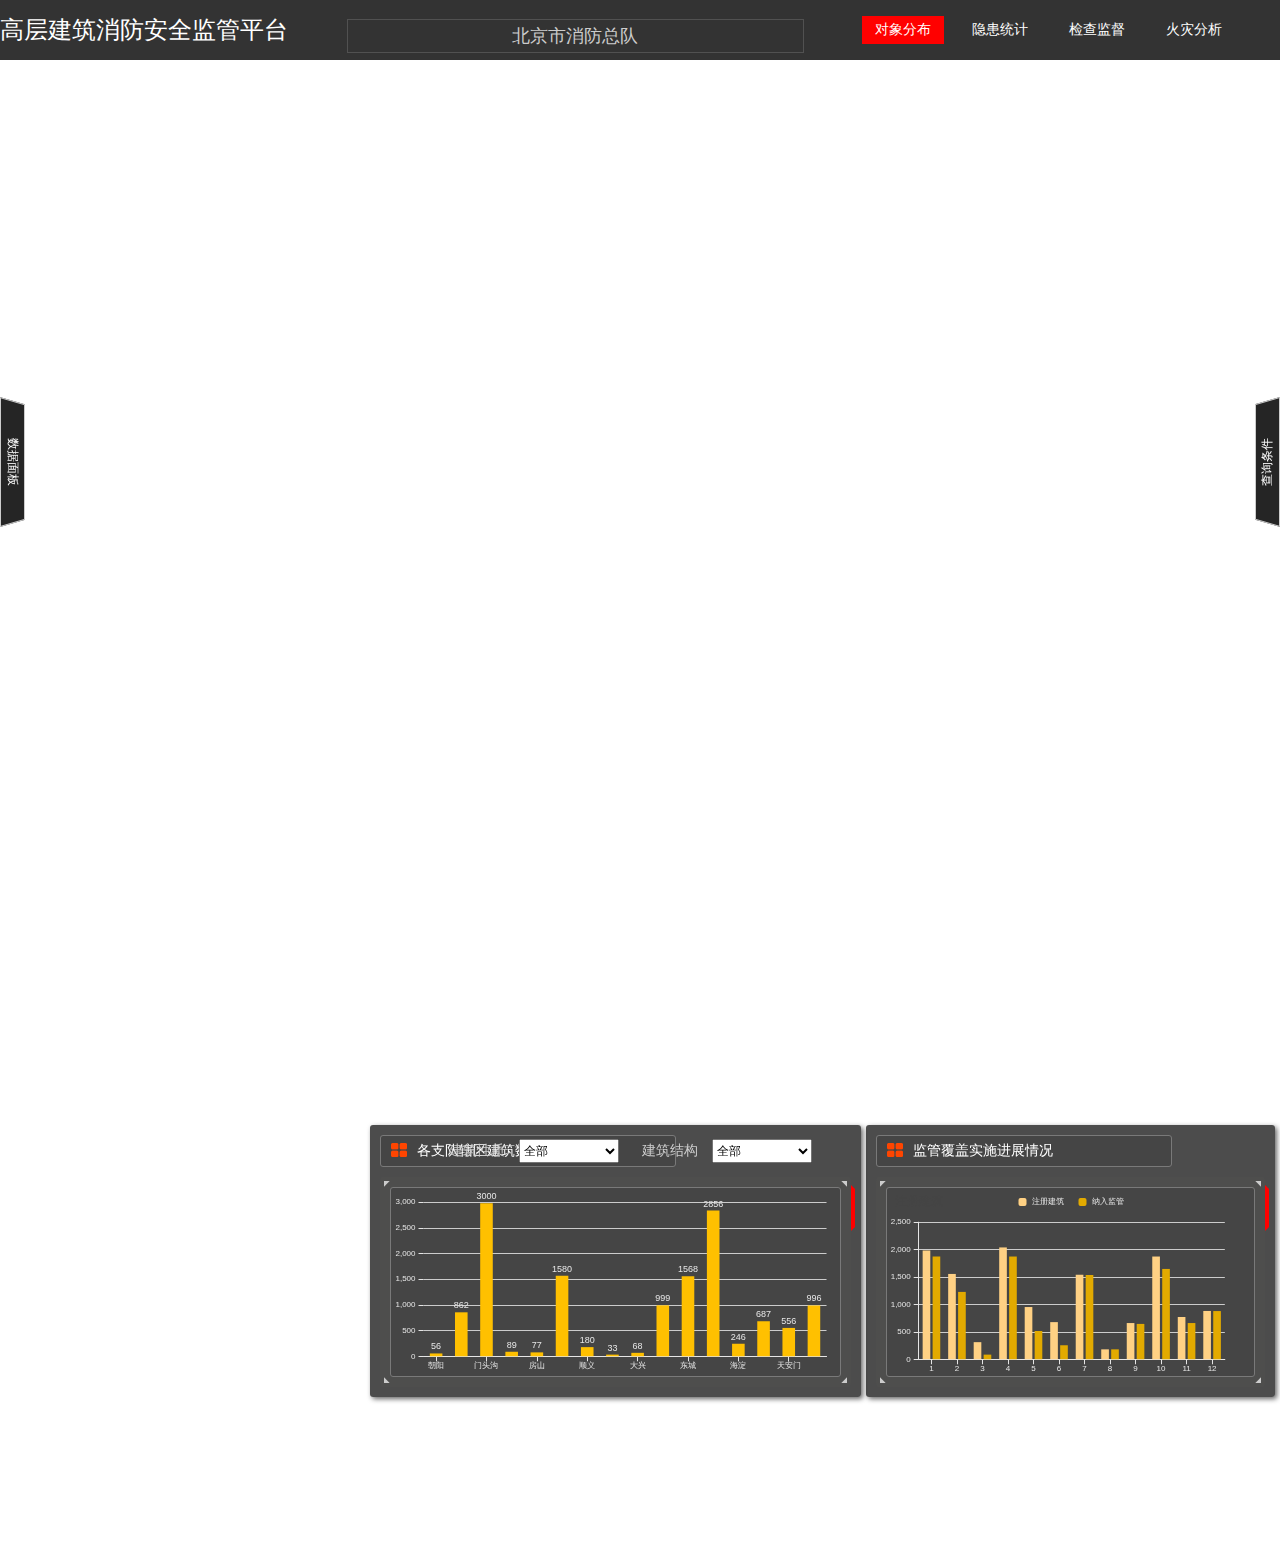
==== index.html @ 28d1b615 "查询条件" ====
<!DOCTYPE html>
<html  class="building-root">
<head>
	<meta charset="UTF-8">
  <link rel="stylesheet" type="text/css" href="src/css/global.css">
  <link rel="stylesheet" type="text/css" href="src/css/heig-building.css">
	<title>高层建筑监管</title>
</head>
<body>
	<header class="building-header">
    <div class="building-system-name">高层建筑消防安全监管平台</div>
    <!-- BEGIN：导航下拉框 -->
    <div class="building-region-dropdown">
      <div class="building-region-rel" data-toggle="dropdown">北京市消防总队</div>
      <!-- BEGIN：点击后显示内容 -->
      <div class="building-region-list">
        <div class="building-region-top building-region-list-item">北京市消防总队</div>
        <div class="building-region-sub">
          <!-- BEGIN：支队选择 -->
          <div class="building-region-col-4">
            <div class="building-region-scroll">
              <ul class="building-region-sub-branch" id="branch">
                <li class="building-region-list-item">东城消防支队</li>
                <li class="building-region-list-item">东城消防支队</li>
                <li class="building-region-list-item">东城消防支队</li>
              </ul>
            </div>
          </div>
          <!-- END：支队选择 -->
          <!-- BEGIN：街道选择 -->
          <div class="building-region-col-6">
            <div class="building-region-sub-detail-panel">
              <i class="building-dec-caret caret-top-left"></i>
              <i class="building-dec-caret caret-top-right"></i>
              <i class="building-dec-caret caret-bottom-left"></i>
              <i class="building-dec-caret caret-bottom-right"></i>
              <div class="building-region-scroll">
                <ul class="building-region-sub-detail" id="street">
                  <li class="building-region-list-item">和平里街道</li>
                  <li class="building-region-list-item">和平里街道</li>
                  <li class="building-region-list-item">和平里街道</li>
                  <li class="building-region-list-item">和平里街道</li>
                  <li class="building-region-list-item">和平里街道</li>
                  <li class="building-region-list-item">和平里街道</li>
                  <li class="building-region-list-item">和平里街道</li>
                  <li class="building-region-list-item">和平里街道</li>
                  <li class="building-region-list-item">和平里街道</li>
                  <li class="building-region-list-item">和平里街道</li>
                  <li class="building-region-list-item">和平里街道</li>
                  <li class="building-region-list-item">和平里街道</li>
                  <li class="building-region-list-item">和平里街道</li>
                  <li class="building-region-list-item">和平里街道</li>
                  <li class="building-region-list-item">和平里街道</li>
                  <li class="building-region-list-item">和平里街道</li>
                  <li class="building-region-list-item">和平里街道</li>
                  <li class="building-region-list-item">和平里街道</li>
                  <li class="building-region-list-item">和平里街道</li>
                  <li class="building-region-list-item">和平里街道</li>
                </ul>
              </div>
            </div>  
          </div>
          <!-- END：街道选择 -->
        </div>
      </div>
      <!-- BEGIN：点击后显示内容 -->
    </div>
    <!-- END：导航下拉框 -->
    <!-- BEGIN：导航菜单 -->
    <nav class="building-nav" data-toggle="toggleItem">
      <a class="active" href="#distribution">对象分布</a>
      <a href="#hiddenDanger">隐患统计</a>
      <a href="#inspection">检查监督</a>
      <a href="#fireDisaster">火灾分析</a>
    </nav>
    <!-- END：导航菜单 -->
  </header>
  <main class="building-body">
    <!-- 数据面板按钮 -->
    <button class="building-trigger-btn building-trigger-left" data-toggle="slide" data-direct="left">数据面板</button>
    <!-- 查询条件按钮 -->
    <button class="building-trigger-btn building-trigger-right" data-toggle="slide" data-direct="right">查询条件</button>
    <!-- 地图区域 -->
    <section>
      <div class="building-map" id="map"></div>
      <!-- BEGIN：重大隐患对比 -->
      <div class="building-hidden-danger-change building-window">
        <div class="building-change-title">2017.10 重大隐患变化对比</div>
        <div class="building-change-table">
          <div class="building-change-item danger-existed">
            <div class="building-change-overview">
              <p class="building-change-item-name">存在重大隐患</p>
              <p class="building-change-item-num">12</p>
            </div>
            <div class="building-change-comparison">
              <div class="building-change-YoY">
                <p class="building-change-percentage">-1.5%</p><p>同比</p>
              </div>
              <div class="building-change-MoM">
                <p class="building-change-percentage">-1.5%</p><p>环比</p>
              </div> 
            </div>
          </div>
          <div class="building-change-item danger-solved">
            <div class="building-change-overview">
              <p class="building-change-item-name">已解决的隐患</p>
              <p class="building-change-item-num">11</p>
            </div>
            <div class="building-change-comparison">
              <div class="building-change-YoY">
                <p class="building-change-percentage">-1.5%</p><p>同比</p>
              </div>
              <div class="building-change-MoM">
                <p class="building-change-percentage">-1.5%</p><p>环比</p>
              </div> 
            </div>
          </div>
          <div class="building-change-item danger-left">
            <div class="building-change-overview">
              <p class="building-change-item-name">目前遗留隐患</p>
              <p class="building-change-item-num">1</p>
            </div>
            <div class="building-change-comparison">
              <div class="building-change-YoY">
                <p class="building-change-percentage">-1.5%</p><p>同比</p>
              </div>
              <div class="building-change-MoM">
                <p class="building-change-percentage">-1.5%</p><p>环比</p>
              </div> 
            </div>
          </div>
          <div class="building-change-item danger-timeout">
            <div class="building-change-overview">
              <p class="building-change-item-name">隐患整改超期</p>
              <p class="building-change-item-num">2</p>
            </div>
            <div class="building-change-comparison">
              <div class="building-change-YoY">
                <p class="building-change-percentage">-1.5%</p><p>同比</p>
              </div>
              <div class="building-change-MoM">
                <p class="building-change-percentage">-1.5%</p><p>环比</p>
              </div> 
            </div>
          </div>
        </div>
      </div>
      <!-- END：重大隐患对比 -->

      <!-- BEGIN：检查监督--建筑统计数据 -->
      <div class="building-statistic-window building-window">
        <span class="building-window-close">×</span>
        <div class="building-statistic-card">
          <div class="building-statistic-card-head"><img class="building-card-head-icon" src="./src/images/card-head-icon.png" />建筑统计数据</div>
          <div class="building-statistic-card-body">
            <div class="building-statistic-card-wrap building-horizontal-dec">
              <i class="building-dec-caret caret-top-left"></i>
              <i class="building-dec-caret caret-top-right"></i>
              <i class="building-dec-caret caret-bottom-left"></i>
              <i class="building-dec-caret caret-bottom-right"></i>
              <!-- 安全检查统计 -->
              <div class="building-statistic-inspection building-statistic-inner-wrap building-vertical-dec">
                <div class="building-statistic-inner-title">2017年安全检查统计</div>
                <div class="building-statistic-inspection-content building-statistic-inner-content">
                  <div class="building-statistic-data">
                    <div class="building-statistic-ratio">
                      <p class="building-statistic-num">85.2%</p>
                      <p class="building-statistic-desc">工作完成率</p>
                    </div>
                    <div class="building-statistic-ratio">
                      <p class="building-statistic-num">36</p>
                      <p class="building-statistic-desc">已完成检查任务</p>
                    </div>
                    <div class="building-statistic-ratio">
                      <p class="building-statistic-num red">6</p>
                      <p class="building-statistic-desc">未完成检查任务</p>
                    </div>
                  </div>
                  <div class="building-statistic-inspection-graph">
                    <div class="building-statistic-inspection-item completed">
                      <div class="building-statistic-inspection-monthly-res">1/1</div>
                      <div class="building-statistic-inspection-month">1</div>
                    </div>
                    <div class="building-statistic-inspection-item completed">
                      <div class="building-statistic-inspection-monthly-res">1/1</div>
                      <div class="building-statistic-inspection-month">2</div>
                    </div>
                    <div class="building-statistic-inspection-item completed">
                      <div class="building-statistic-inspection-monthly-res">1/1</div>
                      <div class="building-statistic-inspection-month">3</div>
                    </div>
                    <div class="building-statistic-inspection-item completed">
                      <div class="building-statistic-inspection-monthly-res">1/1</div>
                      <div class="building-statistic-inspection-month">4</div>
                    </div>
                    <div class="building-statistic-inspection-item completed">
                      <div class="building-statistic-inspection-monthly-res">1/1</div>
                      <div class="building-statistic-inspection-month">5</div>
                    </div>
                    <div class="building-statistic-inspection-item completed">
                      <div class="building-statistic-inspection-monthly-res">1/1</div>
                      <div class="building-statistic-inspection-month">6</div>
                    </div>
                    <div class="building-statistic-inspection-item completed">
                      <div class="building-statistic-inspection-monthly-res">1/1</div>
                      <div class="building-statistic-inspection-month">7</div>
                    </div>
                    <div class="building-statistic-inspection-item completed">
                      <div class="building-statistic-inspection-monthly-res">1/1</div>
                      <div class="building-statistic-inspection-month">8</div>
                    </div>
                    <div class="building-statistic-inspection-item completed">
                      <div class="building-statistic-inspection-monthly-res">1/1</div>
                      <div class="building-statistic-inspection-month">9</div>
                    </div>
                    <div class="building-statistic-inspection-item ongoing">
                      <div class="building-statistic-inspection-monthly-res">0/1</div>
                      <div class="building-statistic-inspection-month">10</div>
                    </div>
                    <div class="building-statistic-inspection-item coming">
                      <div class="building-statistic-inspection-monthly-res">0/0</div>
                      <div class="building-statistic-inspection-month">11</div>
                    </div>
                    <div class="building-statistic-inspection-item coming">
                      <div class="building-statistic-inspection-monthly-res">0/0</div>
                      <div class="building-statistic-inspection-month">12</div>
                    </div>
                  </div>
                </div>
              </div>
              <!-- 隐患及整改情况 -->
              <div class="building-statistic-danger building-statistic-inner-wrap building-vertical-dec">
                <div class="building-statistic-inner-title">2017年隐患及整改情况</div>
                <div class="building-statistic-danger-content building-statistic-inner-content">
                  <div class="building-statistic-data">
                    <div class="building-statistic-ratio">
                      <p class="building-statistic-num yellow">85.2%</p>
                      <p class="building-statistic-desc">隐患整改率</p>
                    </div>
                    <div class="building-statistic-ratio">
                      <p class="building-statistic-num">36</p>
                      <p class="building-statistic-desc">重大隐患</p>
                    </div>
                    <div class="building-statistic-ratio">
                      <p class="building-statistic-num">35</p>
                      <p class="building-statistic-desc">完成整改</p>
                    </div>
                    <div class="building-statistic-ratio">
                      <p class="building-statistic-num red">1</p>
                      <p class="building-statistic-desc">逾期未改</p>
                    </div>
                  </div>  
                </div>
              </div>
              <!-- 监管员督导次数 -->
              <div class="building-statistic-supervision building-statistic-inner-wrap building-vertical-dec">
                <div class="building-statistic-inner-title">2017年受监管员督导次数</div>
                <div class="building-statistic-supervision-content building-statistic-inner-content">
                  <div class="building-statistic-data">
                    <div class="building-statistic-ratio">
                      <p class="building-statistic-num red">14</p>
                      <p class="building-statistic-desc">全年被催办</p>
                    </div>
                    <div class="building-statistic-ratio">
                      <p class="building-statistic-num">2</p>
                      <p class="building-statistic-desc">本月被催办</p>
                    </div>
                    <div class="building-statistic-ratio">
                      <p class="building-statistic-num">0</p>
                      <p class="building-statistic-desc">全年被约谈</p>
                    </div>
                    <div class="building-statistic-ratio">
                      <p class="building-statistic-num">0</p>
                      <p class="building-statistic-desc">本月被约谈</p>
                    </div>
                  </div>  
                </div>
              </div>
            </div>  
          </div>
        </div>
      </div>
      <!-- END：检查监督--建筑统计数据 -->

      <!-- BEGIN：检查监督--建筑档案 -->
      <div class="building-record-window building-window">
        <span class="building-window-close">×</span>
        <div class="building-record-card">
          <div class="building-record-card-head"><img class="building-card-head-icon" src="./src/images/card-head-icon.png" />建筑档案</div>
          <div class="building-record-card-body">
            <div class="building-record-card-wrap building-horizontal-dec">
              <i class="building-dec-caret caret-top-left"></i>
              <i class="building-dec-caret caret-top-right"></i>
              <i class="building-dec-caret caret-bottom-left"></i>
              <i class="building-dec-caret caret-bottom-right"></i>
              <div class="building-record-inner building-vertical-dec">
                <div class="building-record-row">
                  <div class="building-record-item">
                    <label class="building-record-item-label">行政区划</label>
                    <div class="building-record-item-value">
                      <p>北京市东城区和平里街道</p>
                    </div>
                  </div>
                </div>  
                <div class="building-record-row">
                  <div class="building-record-item">
                    <label class="building-record-item-label">所属单位</label>
                    <div class="building-record-item-value">
                      <p>北京航星机器制造有限公司</p>
                    </div>
                  </div>
                </div>  
                <div class="building-record-row">
                  <div class="building-record-item">
                    <label class="building-record-item-label">建筑地址</label>
                    <div class="building-record-item-value">
                      <p>北京市东城区和平里东街11号航星科技园8#楼</p>
                    </div>
                  </div>
                </div>  
                <div class="building-record-row">
                  <div class="building-record-item">
                    <label class="building-record-item-label">物业管理公司</label>
                    <div class="building-record-item-value">
                      <p>北京航星园物业管理有限公司</p>
                    </div>
                  </div>
                </div>  
                <div class="building-record-row">
                  <div class="building-record-half building-record-item">
                    <label class="building-record-item-label">消防安全责任人</label>
                    <div class="building-record-item-value">
                      <p>周星宇</p>
                    </div>
                  </div>
                  <div class="building-record-half building-record-item">
                    <label class="building-record-item-label">电话</label>
                    <div class="building-record-item-value">
                      <p>13882929882</p>
                    </div>
                  </div>
                </div>
                <div class="building-record-row">
                  <div class="building-record-half building-record-item">
                    <label class="building-record-item-label">消防安全管理人</label>
                    <div class="building-record-item-value">
                      <p>陈政</p>
                    </div>
                  </div>
                  <div class="building-record-half building-record-item">
                    <label class="building-record-item-label">电话</label>
                    <div class="building-record-item-value">
                      <p>13882929882</p>
                    </div>
                  </div>
                </div>
                <div class="building-record-row">
                  <div class="building-record-half building-record-item">
                    <label class="building-record-item-label">居住建筑楼长</label>
                    <div class="building-record-item-value">
                      <p>陈政</p>
                    </div>
                  </div>
                  <div class="building-record-half building-record-item">
                    <label class="building-record-item-label">公共消防安全职业经理</label>
                    <div class="building-record-item-value">
                      <p>13882929882</p>
                    </div>
                  </div>
                </div>
              </div>

              <div class="building-record-inner building-vertical-dec">
                <div class="building-record-row">
                  <div class="building-record-half building-record-item">
                    <label class="building-record-item-label">建筑类别</label>
                    <div class="building-record-item-value">
                      <p>二类公共住宅</p>
                    </div>
                  </div>
                  <div class="building-record-half building-record-item">
                    <label class="building-record-item-label">人员密集场所</label>
                    <div class="building-record-item-value">
                      <p>是</p>
                    </div>
                  </div>
                </div>
                <div class="building-record-row">
                  <div class="building-record-half building-record-item">
                    <label class="building-record-item-label">重要场所</label>
                    <div class="building-record-item-value">
                      <p>是</p>
                    </div>
                  </div>
                  <div class="building-record-half building-record-item">
                    <label class="building-record-item-label">公共娱乐场所</label>
                    <div class="building-record-item-value">
                      <p>是</p>
                    </div>
                  </div>
                </div>
                <div class="building-record-row">
                  <div class="building-record-half building-record-item">
                    <label class="building-record-item-label">消防车登高操作场地</label>
                    <div class="building-record-item-value">
                      <p>无</p>
                    </div>
                  </div>
                </div>
              </div>

              <div class="building-record-inner building-vertical-dec">
                <div class="building-record-row">
                  <div class="building-record-half building-record-item">
                    <label class="building-record-item-label">建筑性质</label>
                    <div class="building-record-item-value">
                      <p>综合楼</p>
                    </div>
                  </div>
                  <div class="building-record-half building-record-item">
                    <label class="building-record-item-label">建筑结构</label>
                    <div class="building-record-item-value">
                      <p>钢筋混凝土</p>
                    </div>
                  </div>
                </div>
                <div class="building-record-row">
                  <div class="building-record-half building-record-item">
                    <label class="building-record-item-label">外墙保温材料</label>
                    <div class="building-record-item-value">
                      <p>难燃</p>
                    </div>
                  </div>
                  <div class="building-record-half building-record-item">
                    <label class="building-record-item-label">面积(㎡)</label>
                    <div class="building-record-item-value">
                      <p>12000</p>
                    </div>
                  </div>
                </div>
                <div class="building-record-row">
                  <div class="building-record-half building-record-item">
                    <label class="building-record-item-label">微型消防站</label>
                    <div class="building-record-item-value">
                      <p>无</p>
                    </div>
                  </div>
                  <div class="building-record-half building-record-item">
                    <label class="building-record-item-label">联系电话</label>
                    <div class="building-record-item-value">
                      <p></p>
                    </div>
                  </div>
                </div>
                <div class="building-record-row">
                  <div class="building-record-half building-record-item">
                    <label class="building-record-item-label">消防人员数量</label>
                    <div class="building-record-item-value">
                      <p></p>
                    </div>
                  </div>
                  <div class="building-record-half building-record-item">
                    <label class="building-record-item-label">消防设备(套)</label>
                    <div class="building-record-item-value">
                      <p></p>
                    </div>
                  </div>
                </div>
                <div class="building-record-row">
                  <div class="building-record-half building-record-item">
                    <label class="building-record-item-label">地上层数</label>
                    <div class="building-record-item-value">
                      <p>12</p>
                    </div>
                  </div>
                  <div class="building-record-half building-record-item">
                    <label class="building-record-item-label">地下层数</label>
                    <div class="building-record-item-value">
                      <p>3</p>
                    </div>
                  </div>
                </div>
                <div class="building-record-row">
                  <div class="building-record-half building-record-item">
                    <label class="building-record-item-label">高度(M)</label>
                    <div class="building-record-item-value">
                      <p>83</p>
                    </div>
                  </div>
                  <div class="building-record-half building-record-item">
                    <label class="building-record-item-label">消防控制室位置</label>
                    <div class="building-record-item-value">
                      <p>-1层</p>
                    </div>
                  </div>
                </div>
                <div class="building-record-row">
                  <div class="building-record-half building-record-item">
                    <label class="building-record-item-label">消防电梯数量</label>
                    <div class="building-record-item-value">
                      <p>2</p>
                    </div>
                  </div>
                  <div class="building-record-half building-record-item">
                    <label class="building-record-item-label">疏散楼梯数</label>
                    <div class="building-record-item-value">
                      <p></p>
                    </div>
                  </div>
                </div>
                <div class="building-record-row">
                  <div class="building-record-half building-record-item">
                    <label class="building-record-item-label">安全出口数量</label>
                    <div class="building-record-item-value">
                      <p>2</p>
                    </div>
                  </div>
                  <div class="building-record-half building-record-item">
                    <label class="building-record-item-label">消防车道数量</label>
                    <div class="building-record-item-value">
                      <p>2</p>
                    </div>
                  </div>
                </div>
                <div class="building-record-row">
                  <div class="building-record-half building-record-item">
                    <label class="building-record-item-label">消防车道位置</label>
                    <div class="building-record-item-value">
                      <p>2</p>
                    </div>
                  </div>
                  <div class="building-record-half building-record-item">
                    <label class="building-record-item-label">避难层(间)</label>
                    <div class="building-record-item-value">
                      <p>3</p>
                    </div>
                  </div>
                </div>
                <div class="building-record-row">
                  <div class="building-record-half building-record-item">
                    <label class="building-record-item-label">避难间</label>
                    <div class="building-record-item-value">
                      <p>2</p>
                    </div>
                  </div>
                  <div class="building-record-half building-record-item">
                    <label class="building-record-item-label">避难间位置描述</label>
                    <div class="building-record-item-value">
                      <p></p>
                    </div>
                  </div>
                </div>
              </div>

              <div class="building-record-inner building-vertical-dec">
                <div class="building-record-row">
                  <div class="building-record-item building-record-half">
                    <label class="building-record-item-label">公共建筑燃气使用</label>
                    <div class="building-record-item-value">
                      <p>无</p>
                    </div>
                  </div>
                  <div class="building-record-item building-record-half">
                    <label class="building-record-item-label">电气火灾监控系统</label>
                    <div class="building-record-item-value">
                      <p>无</p>
                    </div>
                  </div>
                </div>
                <div class="building-record-row">
                  <div class="building-record-item building-record-half">
                    <label class="building-record-item-label">物联网远程监管系统</label>
                    <div class="building-record-item-value">
                      <p>无</p>
                    </div>
                  </div>
                  <div class="building-record-item building-record-half">
                    <label class="building-record-item-label">灶台自动灭火系统</label>
                    <div class="building-record-item-value">
                      <p>无</p>
                    </div>
                  </div>
                </div>
                <div class="building-record-row">
                  <div class="building-record-item building-record-half">
                    <label class="building-record-item-label">火灾自动报警系统</label>
                    <div class="building-record-item-value">
                      <p>无</p>
                    </div>
                  </div>
                  <div class="building-record-item building-record-half">
                    <label class="building-record-item-label">自动喷水灭火系统</label>
                    <div class="building-record-item-value">
                      <p>无</p>
                    </div>
                  </div>
                </div>
                <div class="building-record-row">
                  <div class="building-record-item building-record-half">
                    <label class="building-record-item-label">消火栓系统</label>
                    <div class="building-record-item-value">
                      <p>无</p>
                    </div>
                  </div>
                  <div class="building-record-item building-record-half">
                    <label class="building-record-item-label">防、排烟系统</label>
                    <div class="building-record-item-value">
                      <p>无</p>
                    </div>
                  </div>
                </div>
                <div class="building-record-row">
                  <div class="building-record-item building-record-half">
                    <label class="building-record-item-label">消防水泵</label>
                    <div class="building-record-item-value">
                      <p>无</p>
                    </div>
                  </div>
                  <div class="building-record-item building-record-half">
                    <label class="building-record-item-label">其它灭火系统</label>
                    <div class="building-record-item-value">
                      <p>无</p>
                    </div>
                  </div>
                </div>
                <div class="building-record-row">
                  <div class="building-record-item building-record-half">
                    <label class="building-record-item-label">高度(M)</label>
                    <div class="building-record-item-value">
                      <p>83</p>
                    </div>
                  </div>
                  <div class="building-record-item building-record-half">
                    <label class="building-record-item-label">消防控制室位置</label>
                    <div class="building-record-item-value">
                      <p>-1层</p>
                    </div>
                  </div>
                </div>
                <div class="building-record-row">
                  <div class="building-record-item building-record-half">
                    <label class="building-record-item-label">消防电梯数量</label>
                    <div class="building-record-item-value">
                      <p>2</p>
                    </div>
                  </div>
                  <div class="building-record-item building-record-half">
                    <label class="building-record-item-label">疏散楼梯数</label>
                    <div class="building-record-item-value">
                      <p></p>
                    </div>
                  </div>
                </div>
              </div>
            </div>
          </div>
        </div>    
      </div>
      <!-- END：检查监督--建筑档案 -->

      <!-- BEGIN：检查监督--隐患整改记录 -->
      <div class="building-rectified-window building-window">
        <span class="building-window-close">×</span>
        <div class="building-rectified-card">
          <div class="building-rectified-card-head"><img class="building-card-head-icon" src="./src/images/card-head-icon.png" />隐患整改记录</div>
          <div class="building-rectified-card-body">
            <div class="building-rectified-card-wrap building-horizontal-dec">
              <i class="building-dec-caret caret-top-left"></i>
              <i class="building-dec-caret caret-top-right"></i>
              <i class="building-dec-caret caret-bottom-left"></i>
              <i class="building-dec-caret caret-bottom-right"></i>
              <div class="building-rectified-row">
                <div class="building-rectified-inner">
                  <!-- 时间轴 -->
                  <div class="building-rectified-summary  building-vertical-dec">
                    <div class="building-rectified-scroll">
                      <ul class="building-rectified-list">
                        <li class="building-rectified-item green">
                          <h5 class="building-rectified-name active">B栋东侧逃生通道堵塞问题整改</h5>
                          <p class="building-rectified-info">
                            期限：2017.9.1 - 2017.9.30 <br/>首都大酒店B栋12层逃生通道<br />已签收
                          </p>
                        </li>
                        <li class="building-rectified-item green">
                          <h5 class="building-rectified-name">B栋东侧逃生通道堵塞问题整改</h5>
                          <p class="building-rectified-info">
                            期限：2017.9.1 - 2017.9.30 <br/>首都大酒店B栋12层逃生通道<br />已签收
                          </p>
                        </li>
                        <li class="building-rectified-item red">
                          <h5 class="building-rectified-name">B栋东侧逃生通道堵塞问题整改</h5>
                          <p class="building-rectified-info">
                            期限：2017.9.1 - 2017.9.30 <br/>首都大酒店B栋12层逃生通道<br />已签收
                          </p>
                        </li>
                        <li class="building-rectified-item red">
                          <h5 class="building-rectified-name">B栋东侧逃生通道堵塞问题整改</h5>
                          <p class="building-rectified-info">
                            期限：2017.9.1 - 2017.9.30 <br/>首都大酒店B栋12层逃生通道<br />已签收
                          </p>
                        </li>
                      </ul>
                    </div>
                  </div>
                </div>
                <div class="building-rectified-inner">
                  <!-- 整改单 -->
                  <div class="building-rectified-detail building-vertical-dec">
                    <h5>隐患整改单</h5>
                    <div class="building-rectified-detail-inner">
                      <div class="building-rectified-report">
                        <div class="building-rectified-scroll">
                          <div class="building-rectified-report-title">
                            <h5>16楼北侧逃生通道堵塞问题整改</h5>
                            <p>整改单号：EXAMR201703281488920</p>
                          </div>
                          <div class="building-rectified-report-problem">
                            <h5>隐患问题</h5>
                            <p>16楼北侧逃生通道情况：存在异常</p>
                            <p>发现堆积有纸箱等杂物，影响通道畅通，存在安全隐患</p>
                            <div class="building-rectified-report-imglist">
                              <div class="building-rectified-report-img">
                                <img src="src/images/building-fire-img.png" />
                              </div>
                              <div class="building-rectified-report-img">
                                <img src="src/images/building-fire-img.png" />
                              </div>
                              <div class="building-rectified-report-img">
                                <img src="src/images/building-fire-img.png" />
                              </div>
                              <div class="building-rectified-report-img">
                                <img src="src/images/building-fire-img.png" />
                              </div>
                              <div class="building-rectified-report-img">
                                <img src="src/images/building-fire-img.png" />
                              </div>
                            </div>
                            <p>整改期限：2017.9.1 - 2017.9.20</p>
                            <p>通知下发：张华军 &nbsp; &nbsp; &nbsp; &nbsp; 2017.9.1 14:21:20</p>
                            <p>通知签收：张华军 &nbsp; &nbsp; &nbsp; &nbsp; 2017.9.1 14:21:20</p>
                          </div>
                          <div class="building-rectified-report-content">
                            <h5>整改内容</h5>
                            <p>16楼北侧逃生通道情况：存在异常</p>
                            <p>发现堆积有纸箱等杂物，影响通道畅通，存在安全隐患</p>
                            <div class="building-rectified-report-imglist">
                              <div class="building-rectified-report-img">
                                <img src="src/images/building-fire-img.png" />
                              </div>
                              <div class="building-rectified-report-img">
                                <img src="src/images/building-fire-img.png" />
                              </div>
                              <div class="building-rectified-report-img">
                                <img src="src/images/building-fire-img.png" />
                              </div>
                              <div class="building-rectified-report-img">
                                <img src="src/images/building-fire-img.png" />
                              </div>
                              <div class="building-rectified-report-img">
                                <img src="src/images/building-fire-img.png" />
                              </div>
                            </div>
                            <p>整改登记：张华军 &nbsp; &nbsp; &nbsp; &nbsp; 2017.9.1 14:21:20</p>
                            <p>整改审核：张华军 &nbsp; &nbsp; &nbsp; &nbsp; 2017.9.1 14:21:20</p>
                            <p>审核意见：<br/>隐患已经消除，杂物清理完成</p>
                          </div>
                        </div>
                      </div>
                    </div>
                  </div>
                </div>
              </div>  
            </div>  
          </div>
        </div>
      </div>
      <!-- END：检查监督--隐患整改记录 -->

      <!-- BEGIN：检查监督--消防检查记录 -->
      <div class="building-inspection-window building-window" style="display: ;">
        <span class="building-window-close">×</span>
        <div class="building-inspection-card">
          <div class="building-inspection-card-head"><img class="building-card-head-icon" src="./src/images/card-head-icon.png" />消防检查记录</div>
          <div class="building-inspection-card-body">
            <div class="building-inspection-card-wrap building-horizontal-dec">
              <i class="building-dec-caret caret-top-left"></i>
              <i class="building-dec-caret caret-top-right"></i>
              <i class="building-dec-caret caret-bottom-left"></i>
              <i class="building-dec-caret caret-bottom-right"></i>
              <div class="building-inspection-row">
                <!-- BEGIN：左侧时间轴 -->
                <div class="building-inspection-col left">
                  <div class="building-inspection-inner building-horizontal-dec">
                    <div class="building-inspection-scroll">
                      <ul class="building-inspection-list">
                        <li class="building-inspection-month">
                          <h5 class="building-inspection-period active">消防月安全检查（2017.09.01-2017.09.30）</h5>
                          <div class="building-inspection-summary">
                            <div class="building-inspection-time">2017.9.1-2017.9.30</div>
                            <div class="building-inspection-record">121/128</div>
                          </div>
                        </li>
                        <li class="building-inspection-month">
                          <h5 class="building-inspection-period ">消防月安全检查（2017.09.01-2017.09.30）</h5>
                          <div class="building-inspection-summary">
                            <div class="building-inspection-time">2017.9.1-2017.9.30</div>
                            <div class="building-inspection-record">121/128</div>
                          </div>
                        </li>
                        <li class="building-inspection-month darkgreen">
                          <h5 class="building-inspection-period ">消防月安全检查（2017.09.01-2017.09.30）</h5>
                          <div class="building-inspection-summary">
                            <div class="building-inspection-time">2017.9.1-2017.9.30</div>
                            <div class="building-inspection-record">121/128</div>
                          </div>
                        </li>
                        <li class="building-inspection-month blue">
                          <h5 class="building-inspection-period ">消防月安全检查（2017.09.01-2017.09.30）</h5>
                          <div class="building-inspection-summary">
                            <div class="building-inspection-time">2017.9.1-2017.9.30</div>
                            <div class="building-inspection-record">121/128</div>
                          </div>
                        </li>
                        <li class="building-inspection-month">
                          <h5 class="building-inspection-period ">消防月安全检查（2017.09.01-2017.09.30）</h5>
                          <div class="building-inspection-summary">
                            <div class="building-inspection-time">2017.9.1-2017.9.30</div>
                            <div class="building-inspection-record">121/128</div>
                          </div>
                        </li>
                        <li class="building-inspection-month">
                          <h5 class="building-inspection-period ">消防月安全检查（2017.09.01-2017.09.30）</h5>
                          <div class="building-inspection-summary">
                            <div class="building-inspection-time">2017.9.1-2017.9.30</div>
                            <div class="building-inspection-record">121/128</div>
                          </div>
                        </li>
                        <li class="building-inspection-month">
                          <h5 class="building-inspection-period ">消防月安全检查（2017.09.01-2017.09.30）</h5>
                          <div class="building-inspection-summary">
                            <div class="building-inspection-time">2017.9.1-2017.9.30</div>
                            <div class="building-inspection-record">121/128</div>
                          </div>
                        </li>
                      </ul>
                    </div>
                  </div>
                </div>
                <!-- END：左侧时间轴 -->
                <!-- BEGIN：中间楼层选择 -->
                <div class="building-inspection-col center">
                  <div class="building-inspection-inner building-horizontal-dec">
                    <div class="building-inspection-scroll">
                      <ul class="building-inspection-floors">
                        <li class="active">1单元1层</li>
                        <li>1单元2层</li>
                        <li>1单元3层</li>
                        <li>1单元4层</li>
                        <li>1单元5层</li>
                        <li>1单元6层</li>
                        <li>1单元7层</li>
                        <li>1单元8层</li>
                        <li>1单元9层</li>
                        <li>1单元10层</li>
                        <li>1单元11层</li>
                      </ul>
                    </div>
                  </div>
                </div>
                <!-- END：中间楼层选择 -->
                <!-- BEGIN：右侧详细信息 -->
                <div class="building-inspection-con right">
                	<div class="building-inspection-con-detail">
		                <div class="building-inspection-col inspection-con">
		                	<div class="inspection-con-li">
			                  <!-- 选择消防位置 -->
			                  <div class="building-inspection-items">
			                    <div class="building-inspection-inner building-vertical-dec">
			                    	<div class="building-inspection-inner-con">
			                    		<div class="building-inspection-inner-cons">
			                    			<div class="building-inspection-inner-cons-li">
						                      <div class="building-inspection-group">
						                        <div class="building-inspection-item two-col">
						                          <label class="building-inspection-label"><img src="src/images/building-tree.png" /></label>
						                          <div class="building-inspection-item-content active">外墙外保温材料</div>
						                        </div>
						                        <div class="building-inspection-item two-col">
						                          <label class="building-inspection-label"><img src="src/images/building-tree.png" /></label>
						                          <div class="building-inspection-item-content">建筑消防设施</div>
						                        </div>
						                      </div>
						                      <div class="building-inspection-group">
						                        <div class="building-inspection-item two-col">
						                          <label class="building-inspection-label"><img src="src/images/building-tree.png" /></label>
						                          <div class="building-inspection-item-content">安全疏散设施</div>
						                        </div>
						                        <div class="building-inspection-item two-col">
						                          <label class="building-inspection-label"><img src="src/images/building-tree.png" /></label>
						                          <div class="building-inspection-item-content">管道井</div>
						                        </div>
						                      </div>
						                      <div class="building-inspection-group">
						                        <div class="building-inspection-item two-col">
						                          <label class="building-inspection-label"><img src="src/images/building-tree.png" /></label>
						                          <div class="building-inspection-item-content">电气燃气管理</div>
						                        </div>
						                        <div class="building-inspection-item two-col">
						                          <label class="building-inspection-label"><img src="src/images/building-tree.png" /></label>
						                          <div class="building-inspection-item-content">日常消防安全管理</div>
						                        </div>
						                      </div>
						                    </div>
					                    </div>
				                    </div>
			                    </div>
			                  </div>
			                  <!-- 对应位置的检查结果 -->
			                  <div class="building-inspection-detail">
			                    <div class="building-inspection-inner building-vertical-dec">
			                      <div class="building-inspection-dcon">
			                      	<div class="building-inspection-dcon-ul">
			                      		<div class="building-inspection-scroll inspection-li">
					                        <div class="building-inspection-detail-container">
					                          <div class="building-inspection-group">
					                            <div class="building-inspection-item">
					                              <label class="building-inspection-label"><img src="src/images/building-person.png" /></label>
					                              <div class="building-inspection-item-content"><span style="color:#fff">检查人：成立前</span><br /><span style="color:#999">2017-10-24 15:32:27</span></div>
					                            </div>
					                          </div>
					                          <div class="building-inspection-group">
					                            <div class="building-inspection-item">
					                              <label class="building-inspection-label"><img src="src/images/building-fire.png" /></label>
					                              <div class="building-inspection-item-content">防火封堵情况<span class="building-right">严密</span></div>
					                            </div>
					                          </div>
					                          <div class="building-inspection-group">
					                            <div class="building-inspection-item">
					                              <label class="building-inspection-label"><img src="src/images/building-fire.png" /></label>
					                              <div class="building-inspection-item-content">日常管理情况<span class="building-right">正常</span></div>
					                            </div>
					                          </div>
					                          <div class="building-inspection-group ">
					                            <div class="building-inspection-item">
					                              <label class="building-inspection-label building-hide"><img src="src/images/building-fire.png" /></label>
					                              <div class="building-inspection-item-content">
					                                <div class="building-inspection-imglist">
					                                  <div class="building-inspection-img">
					                                    <img src="src/images/building-fire-img.png" />
					                                  </div>
					                                  <div class="building-inspection-img">
					                                    <img src="src/images/building-fire-img.png" />
					                                  </div>
					                                  <div class="building-inspection-img">
					                                    <img src="src/images/building-fire-img.png" />
					                                  </div>
					                                  <div class="building-inspection-img">
					                                    <img src="src/images/building-fire-img.png" />
					                                  </div>
					                                  <div class="building-inspection-img">
					                                    <img src="src/images/building-fire-img.png" />
					                                  </div>
					                                </div>
					                              </div>
					                            </div>
					                          </div>
					                        </div>
					                     </div>
				                     </div>
			                     </div>
			                    </div>
			                  </div>
			                <div>
		                </div>
                	</div>
                </div>
                <!-- END：右侧详细信息 -->
              </div>
            </div>
          </div>
          <p class="building-inspection-res">按时完成</p>
        </div>
      </div>
      <!-- END：检查监督--消防检查记录 -->
    </section>
    <!-- 左侧滑出区域 -->
    <aside class="building-slider building-slider-left">
      <!-- BEGIN:高层建筑总计 -->
      <div class="building-card">
        <div class="building-card-head building-card-head-yellow"><img class="building-card-head-icon" src="./src/images/card-head-icon.png" />高层建筑物总计</div>
        <div class="building-card-body">
          <div class="building-card-content-wrap building-horizontal-dec"> <!-- building-horizontal-dec：横向红格  building-vertical-dec：竖向红格 -->
            <i class="building-dec-caret caret-top-left"></i>
            <i class="building-dec-caret caret-top-right"></i>
            <i class="building-dec-caret caret-bottom-left"></i>
            <i class="building-dec-caret caret-bottom-right"></i>
            <div class="building-card-content building-card-content-table"> <!-- building-card-content-table:标准表格 -->
              <div class="building-card-content-row">
                <div class="building-card-content-col-4">
                  <div class="building-yellow-num">22556</div>
                  <p class="building-card-content-desc">注册高层建筑</p>
                </div>
                <div class="building-card-content-col-4">
                  <div class="building-yellow-num">10839</div>
                  <p class="building-card-content-desc">审核建筑资料</p>
                </div>
                <div class="building-card-content-col-4">
                  <div class="building-yellow-num">137</div>
                  <p class="building-card-content-desc">执行消防检查</p>
                </div>
              </div>
            </div>
          </div>

          <div class="building-card-content-wrap building-horizontal-dec">
            <i class="building-dec-caret caret-top-left"></i>
            <i class="building-dec-caret caret-top-right"></i>
            <i class="building-dec-caret caret-bottom-left"></i>
            <i class="building-dec-caret caret-bottom-right"></i>
            <div class="building-card-content building-card-content-table">
              <div class="building-card-content-row">
                <div class="building-card-content-col-4">
                  <div class="building-yellow-num">16434</div>
                  <p class="building-card-content-desc">一类高层住宅</p>
                </div>
                <div class="building-card-content-col-4">
                  <div class="building-yellow-num">8640</div>
                  <p class="building-card-content-desc">二类高层住宅</p>
                </div>
                <div class="building-card-content-col-4">
                  <div class="building-yellow-num">10369</div>
                  <p class="building-card-content-desc">人员密集场所</p>
                </div>
              </div>
              <div class="building-card-content-row">
                <div class="building-card-content-col-4">
                  <div class="building-yellow-num">16434</div>
                  <p class="building-card-content-desc">一类公共住宅</p>
                </div>
                <div class="building-card-content-col-4">
                  <div class="building-yellow-num">8640</div>
                  <p class="building-card-content-desc">二类公共住宅</p>
                </div>
                <div class="building-card-content-col-4">
                  <div class="building-yellow-num">10369</div>
                  <p class="building-card-content-desc">重要场所</p>
                </div>
              </div>
            </div>
          </div>
        </div>
      </div>
      <!-- END:高层建筑总计 -->
      <!-- BEGIN：建筑性质 -->
      <div class="building-card">
        <div class="building-card-head building-card-head-yellow"><img class="building-card-head-icon" src="./src/images/card-head-icon.png" />建筑性质</div>
        <div class="building-card-body">
          <div class="building-card-content-wrap building-vertical-dec">
            <i class="building-dec-caret caret-top-left"></i>
            <i class="building-dec-caret caret-top-right"></i>
            <i class="building-dec-caret caret-bottom-left"></i>
            <i class="building-dec-caret caret-bottom-right"></i>
            <div class="building-card-content building-card-content-chart">  <!-- building-card-content-chart：图表式 -->
              <div id="chart1" class="building-pie"></div>
            </div>
          </div>
        </div>  
      </div>
      <!-- END：建筑性质 -->
      <!-- BEGIN：建筑结构 -->
      <div class="building-card">
        <div class="building-card-head building-card-head-yellow"><img class="building-card-head-icon" src="./src/images/card-head-icon.png" />建筑结构</div>
        <div class="building-card-body">
          <div class="building-card-content-wrap building-vertical-dec">
            <i class="building-dec-caret caret-top-left"></i>
            <i class="building-dec-caret caret-top-right"></i>
            <i class="building-dec-caret caret-bottom-left"></i>
            <i class="building-dec-caret caret-bottom-right"></i>
            <div class="building-card-content building-card-content-chart">
              <div id="chart2" class="building-pie"></div>
            </div>
          </div>
        </div>  
      </div>
      <!-- END：建筑结构 -->
      <!-- BEGIN：隐患统计：重大隐患及整改情况 -->
      <div class="building-card">
        <div class="building-card-head building-card-head-yellow"><img class="building-card-head-icon" src="./src/images/card-head-icon.png" />重大隐患及整改情况</div>
        <div class="building-card-body">
          <div class="building-card-content-wrap building-horizontal-dec">
            <i class="building-dec-caret caret-top-left"></i>
            <i class="building-dec-caret caret-top-right"></i>
            <i class="building-dec-caret caret-bottom-left"></i>
            <i class="building-dec-caret caret-bottom-right"></i>
            <div class="building-card-content building-card-content-table2"> <!-- building-card-content-table2：隐患统计类 -->
              <div class="building-card-content-row">
                <div class="building-card-content-col-4 building-center">
                  <div class="building-yellow-num">92.8%</div>
                  <p class="building-card-content-desc">10月整改率</p>
                </div>
                <div class="building-card-content-col-8">
                  <div class="building-card-content-row">
                    <div class="building-card-content-col-6">
                      <div class="building-white-num">152</div>
                      <p class="building-card-content-desc">重大隐患数</p>
                    </div>
                    <div class="building-card-content-col-6">
                      <div class="building-white-num">131</div>
                      <p class="building-card-content-desc">完成整改</p>
                    </div>
                  </div>
                  <div class="building-card-content-row">
                    <div class="building-card-content-col-6">
                      <div class="building-red-num">12</div>
                      <p class="building-card-content-desc">逾期整改</p>
                    </div>
                    <div class="building-card-content-col-6">
                      <div class="building-red-num">6</div>
                      <p class="building-card-content-desc">逾期未整改</p>
                    </div>
                  </div>
                </div>
              </div>
            </div>
          </div>
        </div>  
      </div>
      <!-- END：隐患统计：重大隐患及整改情况 -->
      <!-- BEGIN：检查监督：系统提醒 -->
      <div class="building-card">
        <div class="building-card-head building-card-head-yellow building-card-head-full"><img class="building-card-head-icon" src="./src/images/card-head-icon.png" />系统提醒<span class="building-card-head-extra">2017.10</span></div>
        <div class="building-card-body">
          <div class="building-card-content-wrap building-horizontal-dec">
            <i class="building-dec-caret caret-top-left"></i>
            <i class="building-dec-caret caret-top-right"></i>
            <i class="building-dec-caret caret-bottom-left"></i>
            <i class="building-dec-caret caret-bottom-right"></i>
            <div class="building-card-content building-card-content-table3">  <!-- building-card-content-table3：检查监督类 -->
              <div class="building-card-content-row">
                <div class="building-card-content-col-3 building-center">
                  <div class="building-yellow-num">100%</div>
                  <p class="building-card-content-desc">检查催办率</p>
                </div>
                <div class="building-card-content-col-3">
                  <div class="building-white-num">152</div>
                  <p class="building-card-content-desc">应催办</p>
                </div>
                <div class="building-card-content-col-3">
                  <div class="building-white-num">152</div>
                  <p class="building-card-content-desc">本月催办</p>
                </div>
                <div class="building-card-content-col-3">
                  <div class="building-white-num">140</div>
                  <p class="building-card-content-desc">催办有效</p>
                </div>
              </div>
              <div class="building-card-content-row">
                <div class="building-card-content-col-3">
                  <p class="building-row-desc">同比</p>
                </div>
                <div class="building-card-content-col-3">
                  <p class="building-grey-num">0% ↑</p>
                </div>
                <div class="building-card-content-col-3">
                  <p class="building-grey-num">15.0% ↑</p>
                </div>
                <div class="building-card-content-col-3">
                  <p class="building-grey-num">17.4% ↑</p>
                </div>
              </div>
              <div class="building-card-content-row">
                <div class="building-card-content-col-3">
                  <p class="building-row-desc">环比</p>
                </div>
                <div class="building-card-content-col-3">
                  <p class="building-grey-num">0% ↑</p>
                </div>
                <div class="building-card-content-col-3">
                  <p class="building-grey-num">15.0% ↑</p>
                </div>
                <div class="building-card-content-col-3">
                  <p class="building-grey-num">17.4% ↑</p>
                </div>
              </div>
            </div>
          </div>
        </div>
      </div>
      <!-- END：检查监督：系统提醒 -->
    </aside>
    <!-- 右侧滑出区域 -->
    <aside class="building-slider building-slider-right">
      <!-- BEGIN：建筑名称 -->
      <div class="building-card building-card-no-content">
        <div class="building-card-head building-card-head-yellow">
          <img class="building-card-head-icon" src="./src/images/building.png" />建筑名称
          <span class="building-card-head-search"><input type="text" placeholder="请输入建筑名称" /><span></span></span>
        </div>
      </div>
      <!-- END：建筑名称 -->
      <!-- BEGIN：建筑性质 -->
      <div class="building-card">
        <div class="building-card-head building-card-head-yellow building-card-head-full"><img class="building-card-head-icon" src="./src/images/card-head-icon.png" />建筑性质<label class="building-card-head-checkall"><input type="checkbox" class="building-nature-all" />全选</label></div>
        <div class="building-card-body">
          <div class="building-card-content-wrap building-horizontal-dec">
            <i class="building-dec-caret caret-top-left"></i>
            <i class="building-dec-caret caret-top-right"></i>
            <i class="building-dec-caret caret-bottom-left"></i>
            <i class="building-dec-caret caret-bottom-right"></i>
            <div class="building-card-content building-card-content-form">  <!-- building-card-content-form：表单控件式 -->
              <div class="building-card-content-row">
                <div class="building-card-content-col-4">
                  <label><input type="checkbox" class="building-nature-item"/>仓库</label>
                </div>
                <div class="building-card-content-col-4">
                  <label><input type="checkbox" class="building-nature-item"/>商住楼</label>
                </div>
                <div class="building-card-content-col-4">
                  <label><input type="checkbox" class="building-nature-item"/>住宅楼</label>
                </div>
              </div>
              <div class="building-card-content-row">
                <div class="building-card-content-col-4">
                  <label><input type="checkbox" class="building-nature-item"/>其他</label>
                </div>
                <div class="building-card-content-col-4">
                  <label><input type="checkbox" class="building-nature-item"/>综合楼</label>
                </div>
                <div class="building-card-content-col-4">
                  <label><input type="checkbox" class="building-nature-item"/>办公科</label>
                </div>
              </div>
              <div class="building-card-content-row">
                <div class="building-card-content-col-4">
                  <label><input type="checkbox" class="building-nature-item"/>公寓</label>
                </div>
                <div class="building-card-content-col-4">
                  <label><input type="checkbox" class="building-nature-item"/>宾馆旅馆</label>
                </div>
                <div class="building-card-content-col-4">
                  <label><input type="checkbox" class="building-nature-item"/>医院</label>
                </div>
              </div>
              <div class="building-card-content-row">
                <div class="building-card-content-col-4">
                  <label><input type="checkbox" class="building-nature-item"/>教学楼</label>
                </div>
                <div class="building-card-content-col-4">
                  <label><input type="checkbox" class="building-nature-item"/>工业建筑</label>
                </div>
              </div>
            </div>
          </div>
        </div>  
      </div>
      <!-- END：建筑性质 -->
      <!-- BEGIN:建筑结构 -->
      <div class="building-card">
        <div class="building-card-head building-card-head-yellow building-card-head-full"><img class="building-card-head-icon" src="./src/images/card-head-icon.png" />建筑结构<label class="building-card-head-checkall"><input type="checkbox" class="building-structure-all" />全选</label></div>
        <div class="building-card-body">
          <div class="building-card-content-wrap building-horizontal-dec">
            <i class="building-dec-caret caret-top-left"></i>
            <i class="building-dec-caret caret-top-right"></i>
            <i class="building-dec-caret caret-bottom-left"></i>
            <i class="building-dec-caret caret-bottom-right"></i>
            <div class="building-card-content building-card-content-form">
              <div class="building-card-content-row">
                <div class="building-card-content-col-4">
                  <label><input type="checkbox" class="building-structure-item"/>木结构</label>
                </div>
                <div class="building-card-content-col-4">
                  <label><input type="checkbox" class="building-structure-item"/>砖木结构</label>
                </div>
                <div class="building-card-content-col-4">
                  <label><input type="checkbox" class="building-structure-item"/>砖混结构</label>
                </div>
              </div>
              <div class="building-card-content-row">
                <div class="building-card-content-col-4">
                  <label><input type="checkbox" class="building-structure-item"/>钢筋混凝土</label>
                </div>
                <div class="building-card-content-col-4">
                  <label><input type="checkbox" class="building-structure-item"/>钢结构</label>
                </div>
                <div class="building-card-content-col-4">
                  <label><input type="checkbox" class="building-structure-item"/>其他结构</label>
                </div>
              </div>
            </div>
          </div>
        </div>  
      </div>
      <!-- END：建筑结构 -->
      <!-- BEGIN：建筑主要类型 -->
      <div class="building-card">
        <div class="building-card-head building-card-head-yellow building-card-head-full"><img class="building-card-head-icon" src="./src/images/card-head-icon.png" />建筑主要类型<label class="building-card-head-checkall"><input type="checkbox" class="building-type-all"/>全选</label></div>
        <div class="building-card-body">
          <div class="building-card-content-wrap building-horizontal-dec">
            <i class="building-dec-caret caret-top-left"></i>
            <i class="building-dec-caret caret-top-right"></i>
            <i class="building-dec-caret caret-bottom-left"></i>
            <i class="building-dec-caret caret-bottom-right"></i>
            <div class="building-card-content building-card-content-form">
              <div class="building-card-content-row">
                <div class="building-card-content-col-4">
                  <label><input type="checkbox" class="building-type-item"/>一类公共住宅</label>
                </div>
                <div class="building-card-content-col-4">
                  <label><input type="checkbox" class="building-type-item"/>一类公共建筑</label>
                </div>
                <div class="building-card-content-col-4">
                  <label><input type="checkbox" class="building-type-item"/>人员密集场所</label>
                </div>
              </div>
              <div class="building-card-content-row">
                <div class="building-card-content-col-4">
                  <label><input type="checkbox" class="building-type-item"/>二类公共住宅</label>
                </div>
                <div class="building-card-content-col-4">
                  <label><input type="checkbox" class="building-type-item"/>二类公共建筑</label>
                </div>
                <div class="building-card-content-col-4">
                  <label><input type="checkbox" class="building-type-item"/>重要场所</label>
                </div>
              </div>
            </div>
          </div>
        </div>  
      </div>
      <!-- END：建筑主要类型 -->
      <!-- BEGIN：建筑纳入监管情况 -->
      <div class="building-card">
        <div class="building-card-head building-card-head-full"><img class="building-card-head-icon" src="./src/images/card-head-icon.png" />建筑纳入监管情况</div>
        <div class="building-card-body">
          <div class="building-card-content-wrap building-horizontal-dec">
            <i class="building-dec-caret caret-top-left"></i>
            <i class="building-dec-caret caret-top-right"></i>
            <i class="building-dec-caret caret-bottom-left"></i>
            <i class="building-dec-caret caret-bottom-right"></i>
            <div class="building-card-content building-card-content-form">
              <div class="building-card-content-row">
                <div class="building-card-content-col-4">
                  <label><input type="checkbox" />所有注册建筑</label>
                </div>
                <div class="building-card-content-col-4">
                  <label><input type="checkbox" />档案审核通过</label>
                </div>
                <div class="building-card-content-col-4">
                  <label><input type="checkbox" />执行消防检查</label>
                </div>
              </div>
            </div>  
          </div>
        </div>  
      </div>
      <!-- END：建筑纳入监管情况 -->
    </aside>
    <!-- 底部滑出区域 -->
    <aside class="building-slider building-slider-bottom">
      <!-- BEGIN：各支队辖区建筑数量分布 -->
      <div class="building-card">
        <div class="building-card-head"><img class="building-card-head-icon" src="./src/images/card-head-icon.png" />各支队辖区建筑数量分布</div>
        <form class="building-card-head-search">
          <label>建筑性质
            <select>
              <option>全部</option>
              <option>商住楼</option>
              <option>住宅楼</option>
              <option>办公科研楼</option>
              <option>公寓</option>
              <option>宾馆旅馆</option>
            </select>
          </label>
          <label>建筑结构
            <select>
              <option>全部</option>
              <option>木结构</option>
              <option>砖木结构</option>
              <option>砖混结构</option>
              <option>钢筋混凝土结构</option>
              <option>钢结构</option>
              <option>其他结构</option>
            </select>
          </label>
          <span></span>
        </form>
        <div class="building-card-body">
          <div class="building-card-content-wrap building-vertical-dec">
            <i class="building-dec-caret caret-top-left"></i>
            <i class="building-dec-caret caret-top-right"></i>
            <i class="building-dec-caret caret-bottom-left"></i>
            <i class="building-dec-caret caret-bottom-right"></i>
            <div class="building-card-content building-card-content-chart">
              <div class="building-bar" id="chart3"></div>
            </div>  
          </div>
        </div>  
      </div>
      <!-- END：各支队辖区建筑数量分布 -->
      <!-- BEGIN：监管覆盖实施进展情况 -->
      <div class="building-card">
        <div class="building-card-head"><img class="building-card-head-icon" src="./src/images/card-head-icon.png" />监管覆盖实施进展情况</div>
        <div class="building-card-body">
          <div class="building-card-content-wrap building-vertical-dec">
            <i class="building-dec-caret caret-top-left"></i>
            <i class="building-dec-caret caret-top-right"></i>
            <i class="building-dec-caret caret-bottom-left"></i>
            <i class="building-dec-caret caret-bottom-right"></i>
            <div class="building-card-content building-card-content-chart">
              <div class="building-bar" id="chart4"></div>
            </div>  
          </div>
        </div>  
      </div>
      <!-- END：监管覆盖实施进展情况 -->
    </aside>
    <!-- 火灾分析详情页面 -->
    <div class="building-fire-detail-window building-window" style="display: ;">
      <span class="building-window-close">×</span>
      <div class="building-fire-card">
        <div class="building-fire-card-head">
          <img class="building-card-head-icon" src="./src/images/card-head-icon.png" />鑫地综合批发市场
        </div>
        <div class="building-fire-card-year">
          <button class="active">2017-11-22</button>
          <button>2017-11-21</button>
          <button>2017-11-20</button>
          <button>2017-11-19</button>
          <button>2017-11-18</button>
          <button>2017-11-17</button>
        </div>
        <div class="building-fire-card-con">
        <div class="building-fire-card-body">
          <div class="building-fire-card-wrap building-horizontal-dec">
            <i class="building-dec-caret caret-top-left"></i>
            <i class="building-dec-caret caret-top-right"></i>
            <i class="building-dec-caret caret-bottom-left"></i>
            <i class="building-dec-caret caret-bottom-right"></i>
            <div class="building-fire-row">
              <div class="building-fire-col-6">
                <div class="building-fire-card-info-wrap building-left-vertical-dec">
                  <i class="building-dec-caret caret-top-left"></i>
                  <i class="building-dec-caret caret-top-right"></i>
                  <i class="building-dec-caret caret-bottom-left"></i>
                  <i class="building-dec-caret caret-bottom-right"></i>
                  <div class="building-fire-card-info">
                    <div class="building-fire-row">
                      <div class="building-fire-col-12">
                        <div class="building-fire-info-content">
                          <span>火灾位置</span>
                          <span class="building-fire-info-real">昌平区回龙观龙腾街龙跃苑二区北鑫地市场</span>
                        </div>
                      </div>
                      <div class="building-fire-col-6">
                        <div class="building-fire-info-content">
                          <span>建筑性质</span>
                          <span class="building-fire-info-real">综合体</span>
                        </div>
                      </div>
                      <div class="building-fire-col-6">
                        <div class="building-fire-info-content">
                          <span>对象分类</span>
                          <span class="building-fire-info-real">批发市场</span>
                        </div>
                      </div>
                      <div class="building-fire-col-6">
                        <div class="building-fire-info-content">
                          <span>责任人</span>
                          <span class="building-fire-info-real">陈创胜</span>
                        </div>
                      </div>
                      <div class="building-fire-col-6">
                        <div class="building-fire-info-content">
                          <span>火灾事件</span>
                          <span class="building-fire-info-real">2017-06-05 21:00</span>
                        </div>
                      </div>
                      <div class="building-fire-col-6">
                        <div class="building-fire-info-content">
                          <span>过火面积</span>
                          <span class="building-fire-info-real">500㎡</span>
                        </div>
                      </div>
                      <div class="building-fire-col-6">
                        <div class="building-fire-info-content">
                          <span>经济损失</span>
                          <span class="building-fire-info-real">1260万元</span>
                        </div>
                      </div>
                      <div class="building-fire-col-6">
                        <div class="building-fire-info-content">
                          <span>受伤人数</span>
                          <span class="building-fire-info-real">4</span>
                        </div>
                      </div>
                      <div class="building-fire-col-6">
                        <div class="building-fire-info-content">
                          <span>死亡人数</span>
                          <span class="building-fire-info-real">0</span>
                        </div>
                      </div>
                      <div class="building-fire-col-6">
                        <div class="building-fire-info-content">
                          <span>火灾原因</span>
                          <span class="building-fire-info-real">电器线路使用</span>
                        </div>
                      </div>
                      <div class="building-fire-col-6">
                        <div class="building-fire-info-content">
                          <span>事故性质</span>
                          <span class="building-fire-info-real">重大火灾</span>
                        </div>
                      </div>
                      <div class="building-fire-col-12">
                        <div class="building-fire-info-content multiple-line">
                          <span>救灾及情况分析</span>
                          <p class="building-fire-info-real">6月5日北京昌平鑫地市场着火，火势凶猛，消防部门调派9个中队45部车赶赴现场处置。目前火灾已被控制，无人员伤亡。但发稿时因起风，又有明火窜出。据了解，该市场去年也曾发生火灾。据在场的中国青年网记者表示，火场外一公里交通管制，但现场有许多群众围观。记者在现场了解，着火的地方不是农贸产品区，是服装、塑料区。</p>
                        </div>
                      </div>
                      <div class="building-fire-col-12">
                        <div class="building-fire-info-content multiple-line">
                          <span>责任人处理情况</span>
                          <p class="building-fire-info-real"></p>
                        </div>
                      </div>
                    </div>
                  </div>
                </div>
              </div>
              <div class="building-fire-col-6">
                <div class="building-fire-card-imgs-wrap">
                  <div class="building-fire-imgs-top">
                    <div class="building-fire-card-imgs-display building-vertical-dec">
                      <i class="building-dec-caret caret-top-left"></i>
                      <i class="building-dec-caret caret-top-right"></i>
                      <i class="building-dec-caret caret-bottom-left"></i>
                      <i class="building-dec-caret caret-bottom-right"></i>
                      <!-- 火灾轮播图片 --> 
                      <div class="building-fire-card-imgs-carousel">
                        <div class="building-fire-card-view-img">
                          <div><img src="src/images/building-fire-img.png" /></div>
                          <p><span class="building-fire-place">失火摊位</span><span class="building-fire-time">2017-06-05 23:00:00</span></p>
                        </div>
                      </div>                     
                    </div>
                  </div>
                  <div class="building-fire-imgs-bottom">  
                    <div class="building-fire-card-imgs-list building-vertical-dec">
                      <i class="building-dec-caret caret-top-left"></i>
                      <i class="building-dec-caret caret-top-right"></i>
                      <i class="building-dec-caret caret-bottom-left"></i>
                      <i class="building-dec-caret caret-bottom-right"></i>
                      <!-- 火灾图片列表 -->
                      <div class="building-fire-card-imgs-scroll">
                        <div class="building-fire-card-img-item">
                          <img class="active" src="src/images/building-fire-img.png" />
                          <p>06-21 23:00:00</p>
                        </div>
                        <div class="building-fire-card-img-item">
                          <img src="src/images/building-fire-img.png" />
                          <p>06-21 23:00:00</p>
                        </div>
                        <div class="building-fire-card-img-item">
                          <img src="src/images/building-fire-img.png" />
                          <p>06-21 23:00:00</p>
                        </div>
                        <div class="building-fire-card-img-item">
                          <img src="src/images/building-fire-img.png" />
                          <p>06-21 23:00:00</p>
                        </div>
                        <div class="building-fire-card-img-item">
                          <img src="src/images/building-fire-img.png" />
                          <p>06-21 23:00:00</p>
                        </div>
                        <div class="building-fire-card-img-item">
                          <img src="src/images/building-fire-img.png" />
                          <p>06-21 23:00:00</p>
                        </div>
                        <div class="building-fire-card-img-item">
                          <img src="src/images/building-fire-img.png" />
                          <p>06-21 23:00:00</p>
                        </div>
                        <div class="building-fire-card-img-item">
                          <img src="src/images/building-fire-img.png" />
                          <p>06-21 23:00:00</p>
                        </div>
                        <div class="building-fire-card-img-item">
                          <img src="src/images/building-fire-img.png" />
                          <p>06-21 23:00:00</p>
                        </div>
                        <div class="building-fire-card-img-item">
                          <img src="src/images/building-fire-img.png" />
                          <p>06-21 23:00:00</p>
                        </div>
                      </div>
                    </div>
                  </div>
                </div>
              </div>
            </div>
          </div>
        </div>
     	</div>
     </div>
    </div>
  </main>
	<script type="text/javascript" src="http://api.map.baidu.com/api?v=2.0&ak=RLvdRgMOx0gTOrWKTiABzwm2jGEB40y8"></script>
	<script src="src/common/lib/jquery-1.11.3.js"></script>
	<script src="src/common/lib/echarts.min.js"></script>
	<script src="src/common/common.js"></script>
  	<script src="src/common/chart.js"></script>
	<script src="src/common/building_common.js"></script>
	<!--<script src="src/js/action.js"></script>-->
  	<script src="http://api.map.baidu.com/library/Heatmap/2.0/src/Heatmap_min.js"></script>
  	<script src="src/common/map.js"></script>
  	<script src="src/js/index.js"></script>
</body>
</html>
---- src/css/global.css ----
@charset "UTF-8";
@font-face {
  font-family: "fpcFont";
  src: url("./fonts/fpc-font.ttf") format("truetype"); }
.building-root {
  font-family: "microsoft yahei", "fpcFont";
  /* BEGIN:reset */
  /* END：reset */ }
  .building-root body {
    font-size: 12px;
    color: #CCC; }
  .building-root *, .building-root *::after, .building-root *::before {
    box-sizing: border-box; }
  .building-root article, .building-root aside, .building-root dialog, .building-root figcaption, .building-root figure, .building-root footer, .building-root header, .building-root hgroup, .building-root main, .building-root nav, .building-root section {
    display: block; }
  .building-root body, .building-root h1, .building-root h2, .building-root h3, .building-root h4, .building-root h5, .building-root h6, .building-root p, .building-root ol, .building-root ul, .building-root dl {
    margin: 0; }
  .building-root ul, .building-root ol, .building-root dl, .building-root input, .building-root button, .building-root textarea {
    padding: 0; }
  .building-root input, .building-root textarea, .building-root select, .building-root button {
    font-size: 12px;
    font-family: "microsoft yahei", "fpcFont"; }
  .building-root input[type="checkbox"] {
    margin: 0; }
  .building-root ::-webkit-input-placeholder,
  .building-root ::-moz-placeholder,
  .building-root :-moz-placeholder,
  .building-root :-ms-input-placeholder,
  .building-root input::input-placeholder {
    　　color: #CCC;
    font-size: 12px !important;
    opacity: 1; }
  .building-root ul, .building-root ol {
    list-style: none; }
  .building-root table {
    border-collapse: collapse; }
  .building-root a {
    color: #CCC;
    text-decoration: none; }

/*# sourceMappingURL=global.css.map */
---- src/css/heig-building.css ----
@charset "UTF-8";
/* 火灾分析详情 */
/* 检查监督--建筑统计数据 */
/* 检查监督--建筑档案 */
/* 检查监督--隐患整改记录 */
/* 检查监督--消防检查记录 */
/* 外层容器：.building-card */
/* 标题栏: .building-card-head  标题+ICON */
/* 数字样式 */
/* 红色装饰色块 */
/* img */
/* scroll-bar */
/* circle-line */
/* 对象分布  -- 覆盖物 */
.building-info-overlay {
  position: absolute;
  width: 200px;
  height: 200px;
  /* 原点16*16 */
}

.building-info-overlay .building-marker {
  position: absolute;
  top: 50%;
  left: 50%;
  z-index: 100;
  margin-top: -12px;
  margin-left: -8px;
  padding-left: 26px;
  /*16+10*/
  font-size: 12px;
  cursor: default;
}

.building-info-overlay .building-marker::before {
  content: ' ';
  position: absolute;
  left: 0;
  top: 4px;
  /*(24-16)/2*/
  width: 16px;
  height: 16px;
  border: 1px solid #fff;
  border-radius: 50%;
}

.building-info-overlay .building-marker.yellow::before {
  background: #FDB933;
}

.building-info-overlay .building-marker.red::before {
  background: #FF4500;
}

.building-info-overlay .building-marker.grey::before {
  background: #666666;
}

.building-info-overlay .building-marker .building-name {
  padding: 0 10px 0 5px;
  border-bottom: 2px solid #999900;
  line-height: 1.84;
  color: #fff;
  background: rgba(0, 0, 0, 0.8);
  white-space: nowrap;
  cursor: pointer;
}

.building-info-overlay .building-marker .building-name:hover,
.building-info-overlay .building-marker.active .building-name {
  border-bottom-color: #fff;
  background: #FF0000;
}

.building-info-overlay .building-comment {
  position: absolute;
  top: 120px;
  left: 120px;
  z-index: 100;
  color: #fff;
  display: none;
}

.building-info-overlay .building-marker.active ~ .building-comment {
  display: block;
}

.building-info-overlay .building-info-window.active {
  transform: scale(1, 1);
}

.building-info-overlay .building-info-window {
  font-size: 12px;
  transform: scale(0, 0);
  transition: transform ease .3s;
}

.building-info-overlay .building-info-window,
.building-info-overlay .building-info-menu,
.building-info-overlay .center-circle {
  position: absolute;
  border-radius: 50%;
  border: 1px solid #ccc;
}

.building-info-overlay .building-info-window {
  width: 200px;
  height: 200px;
  background: rgba(0, 0, 0, 0.5);
}

.building-info-overlay .building-info-window .building-info-menu {
  width: 64px;
  height: 64px;
  padding-top: 32px;
  text-align: center;
  color: #fff;
  background: #252525;
  cursor: pointer;
}

.building-info-overlay .building-info-window .building-info-menu::before {
  content: ' ';
  position: absolute;
  left: 50%;
  top: 11px;
  margin-left: -9px;
  width: 18px;
  height: 18px;
  background: url(../images/marker/record.png) center center no-repeat;
  background-size: contain;
}

.building-info-overlay .building-info-window .building-info-menu:hover {
  background: #FF0000;
  border-color: #FF0000;
}

.building-info-overlay .building-info-menu.menu-top-center {
  left: 50%;
  margin-left: -32px;
  margin-top: -32px;
}

.building-info-overlay .building-info-menu.menu-315-left {
  left: -3px;
  /*71+32*/
  top: -3px;
}

.building-info-overlay .building-info-menu.menu-315-left::before {
  background-image: url(../images/marker/inspection.png);
}

.building-info-overlay .building-info-menu.menu-middle-left {
  top: 50%;
  left: -32px;
  margin-top: -32px;
}

.building-info-overlay .building-info-menu.menu-middle-left::before {
  background-image: url(../images/marker/danger.png);
}

.building-info-overlay .building-info-menu.menu-225-left {
  left: -3px;
  bottom: -3px;
}

.building-info-overlay .building-info-menu.menu-225-left::before {
  background-image: url(../images/marker/statistic.png);
}

.building-info-overlay .building-info-menu.menu-bottom-center {
  left: 50%;
  bottom: -32px;
  margin-left: -32px;
}

.building-info-overlay .building-info-menu.menu-bottom-center::before {
  background-image: url(../images/marker/model.png);
}

.building-info-overlay .building-info-window .center-circle {
  top: 50%;
  left: 50%;
  z-index: 10;
  margin-top: -27px;
  margin-left: -27px;
  width: 54px;
  height: 54px;
  background: rgba(255, 255, 255, 0.3);
}

.building-info-overlay .building-info-window .decoration-circle {
  position: absolute;
  top: 50%;
  left: 50%;
  z-index: 30;
  margin-top: -12px;
  margin-left: -12px;
  width: 24px;
  height: 24px;
  background: url(../images/marker/decoration_circle.png) center center no-repeat;
}

/* 火灾分析覆盖物 */
.clear::after {
  content: ' ';
  display: table;
  clear: both;
}

/* 图标区域：18*18, 红色区域：3+14+14+3 */
.fire-info-window {
  position: absolute;
  z-index: 100;
  padding-left: 25px;
  /*18+7*/
  font-size: 12px;
  color: #fff;
  cursor: pointer;
}

.fire-info-window::before {
  content: ' ';
  position: absolute;
  left: 0;
  top: 10px;
  /*(16+16+6-18)/2*/
  width: 18px;
  height: 18px;
  border-radius: 50%;
  box-shadow: 0px  0px 1px 0 #D9210D;
  background: #fff url(../images/marker/fire_marker.png) center center no-repeat;
}

.fire-info-window * {
  white-space: nowrap;
}

.fire-info-window p {
  line-height: 1.4;
}

.fire-info-window > div {
  padding: 3px 5px;
}

.fire-info-window .fire-info,
.fire-info-window .fire-info .fire-num {
  position: relative;
  background: #D9210D;
}

.fire-info-window .fire-info {
  box-shadow: 0px 0px 1px 0px #ddd;
}

.fire-info-window .fire-info .fire-num {
  position: absolute;
  top: 50%;
  margin-top: -9px;
  right: -9px;
  z-index: 100;
  width: 18px;
  height: 18px;
  border: 1px solid #fff;
  border-radius: 50%;
  text-align: center;
}

.fire-info-window .fire-info p {
  padding-right: 20px;
}

.fire-info-window .fire-info-extra {
  background: rgba(0, 0, 0, 0.5);
}

.fire-info-window .fire-info-extra > p {
  float: left;
  width: 50%;
}

.fire-info-window .fire-info-extra .fire-effect {
  text-align: right;
}

.fire-info-window .fire-info-extra .fire-effect span {
  display: inline-block;
  width: 12px;
  height: 12px;
  margin-right: 5px;
  margin-top: -3px;
  background: url(../images/marker/fire_person.png) center center no-repeat;
  background-size: 100%;
  vertical-align: middle;
  font-size: 0;
}

.building {
  /* BEGIN：页面顶部 */
  /* BEGIN：小三角 */
  /* END：小三角 */
  /* END：区域选择框 */
  /* BEGIN：顶部导航菜单 */
  /* END：顶部导航菜单 */
  /* END：页面顶部 */
  /* 页面主体内容 */
  /* BEGIN：滑动容器 */
  /* END：滑动容器 */
  /* BEGIN:重大隐患变化对比 */
  /* END:重大隐患变化对比 */
  /* BEGIN：火灾分析详情 */
  /* END：火灾分析详情 */
  /* BEGIN：建筑统计数据 */
  /* END：建筑统计数据 */
  /* BEGIN：建筑档案 */
  /* END：建筑档案 */
  /* BEGIN：隐患整改记录 */
  /* END：隐患整改记录 */
  /* BEGIN：消防检查记录 */
  /* BEGIN：消防检查记录 */
}

.building-root {
  /* BEGIN：自定义scrollbar */
  /* END：自定义scrollbar */
}

.building-root body {
  position: relative;
  z-index: -1000;
}

.building-root ::-webkit-scrollbar {
  width: 10px;
}

.building-root ::-webkit-scrollbar-track {
  background: transparent;
}

.building-root ::-webkit-scrollbar-thumb {
  border-radius: 5px;
  background: #666;
}

.building-header {
  width: 100%;
  height: 60px;
  line-height: 60px;
  background: #333333;
  font-size: 0;
  text-align: center;
}

.building-system-name {
  float: left;
  color: #FFF;
  font-size: 24px;
  font-weight: 400;
}

.building-dec-caret {
  position: absolute;
  border: 4px solid #CCC;
  border-left-color: transparent;
  border-bottom-color: transparent;
  border-top-color: transparent;
}

.building-dec-caret.caret-top-left {
  top: 0px;
  left: 0px;
  transform: rotate(45deg);
}

.building-dec-caret.caret-top-right {
  top: 0px;
  right: 0px;
  transform: rotate(135deg);
}

.building-dec-caret.caret-bottom-left {
  bottom: 0px;
  left: 0px;
  transform: rotate(-45deg);
}

.building-dec-caret.caret-bottom-right {
  bottom: 0px;
  right: 0px;
  transform: rotate(-135deg);
}

.building-region {
  /* BEGIN：设置支队和街道的宽度 */
  /* END：设置支队和街道的宽度 */
  /* BEGIN：区域选择框 */
  /* BEGIN：点击后显示内容 */
  /* 总队 */
  /* 支队 & 街道 */
  /* END：点击后显示内容 */
}

.building-region-col-4 {
  padding-right: 8px;
  width: 40%;
}

.building-region-col-6 {
  position: relative;
  width: 60%;
  padding-top: 4px;
}

.building-region-col-6::before {
  position: absolute;
  top: -4px;
  left: 15px;
  content: ' ';
  width: 46px;
  border: 4px solid #FF0000;
  border-top-color: transparent;
  border-left-color: transparent;
  border-right-color: transparent;
}

.building-region-col-6 .building-region-sub-detail-panel {
  position: relative;
  height: 100%;
  background: #4E4E4D;
  padding: 20px 10px 20px 15px;
  border-radius: 5px;
}

.building-region-scroll {
  height: 100%;
  overflow-x: hidden;
  overflow-y: auto;
}

.building-region-dropdown {
  position: relative;
  display: inline-block;
  width: 457px;
  vertical-align: -20%;
}

.building-region-dropdown.active .building-region-list {
  transform: translate(0, 0);
}

.building-region-rel {
  line-height: 32px;
  border: 1px solid #515151;
  font-size: 18px;
  text-align: center;
  cursor: pointer;
}

.building-region-list {
  position: absolute;
  z-index: -1;
  top: 44px;
  width: 100%;
  height: 600px;
  border: 1px solid #999;
  padding: 15px;
  box-shadow: 2px 2px 5px 0px #666;
  background: rgba(0, 0, 0, 0.7);
  transform: translate(0, -660px);
  transition: transform ease .3s;
}

.building-region-list-item {
  line-height: 30px;
  padding: 0 10px;
  margin-bottom: 5px;
  border: 1px solid #797979;
  background: #454545;
  border-radius: 3px;
  font-size: 12px;
  text-align: left;
  cursor: pointer;
}

.building-region-list-item:hover, .building-region-list-item.active {
  background: #DB4527;
  border-color: #DB4527;
  color: #FFF;
}

.building-region-top {
  position: relative;
  z-index: 10;
  width: 100%;
  line-height: 40px;
  margin-bottom: 10px;
  border-color: #ccc;
  font-size: 13px;
  color: #FFF;
}

.building-region-sub {
  height: 100%;
  margin-top: -52px;
  padding-top: 52px;
}

.building-region-sub > * {
  float: left;
  height: 100%;
}

.building-region-sub-branch, .building-region-sub-detail {
  padding-right: 10px !important;
}

.building-region-sub-detail {
  padding-left: 5px;
}

.building-nav {
  float: right;
  margin-right: 30px;
  font-size: 0;
}

.building-nav a {
  display: inline-block;
  vertical-align: middle;
  line-height: 26px;
  padding: 0 12px;
  margin-right: 15px;
  border: 1px solid transparent;
  font-size: 14px;
  color: #FFF;
  transition: all ease .3s;
}

.building-nav a:hover {
  border-color: #FFF;
}

.building-nav a.active {
  border-color: #FF0000;
  background: #FF0000;
}

.building-body {
  position: relative;
  overflow: hidden;
  min-height: 100vh;
  z-index: -2;
  width: 100%;
  /* BEGIN：卡片块样式 - 左右下侧滑内容 */
  /* END：卡片主体内容样式 */
}

.building-body .building-trigger-btn {
  position: fixed;
  z-index: 10000;
  top: 50%;
  margin-top: -13px;
  left: -65px;
  width: 130px;
  height: 25px;
  border: 0;
  transform-origin: center bottom;
  transform: rotate(90deg);
  background: transparent url(../images/building-trigger-btn.png) center center no-repeat;
  color: #fff;
  cursor: pointer;
  transition: background ease .1s;
}

.building-body .building-trigger-btn:focus {
  outline: 0;
}

.building-body .building-trigger-btn:hover {
  background-image: url(../images/building-trigger-btn-hover.png);
}

.building-body .building-trigger-btn.building-trigger-right {
  left: auto;
  right: -65px;
  transform: rotate(-90deg);
}

.building-body > section {
  position: absolute;
  z-index: -100;
  top: 0;
  left: 0;
  right: 0;
  bottom: 0;
}

.building-body .building-map {
  width: 100%;
  height: 100%;
}

.building-body .building-window {
  display: none;
}

.building-body .building-card {
  width: 100%;
  padding: 10px;
  border: 1px solid #999;
  box-shadow: 2px 2px 5px 0px #666;
  background: rgba(0, 0, 0, 0.7);
  border-radius: 3px;
  margin-bottom: 8px;
  /* BEGIN：卡片标题栏样式 */
  /* END：卡片标题栏样式 */
  /* BEGIN：卡片主体内容样式 */
}

.building-body .building-card input[type="checkbox"] {
  margin: 0 4px 0 5px;
  vertical-align: -3px;
}

.building-body .building-card.building-card-no-content {
  padding: 0;
  margin-bottom: 8px;
  border: 0;
  border-radius: 0;
  background: transparent;
}

.building-body .building-card.building-card-no-content .building-card-head {
  width: 100%;
  height: 36px;
  line-height: 34px;
}

.building-body .building-card-head {
  width: 296px;
  height: 32px;
  line-height: 30px;
  padding: 0 10px;
  border: 1px solid #797979;
  font-size: 14px;
  background: #454545;
  border-radius: 3px;
  color: #fff;
}

.building-body .building-card-head .building-card-head-icon {
  width: 16px;
  height: 14px;
  margin-right: 10px;
  font-size: 0;
  vertical-align: -2px;
}

.building-body .building-card-head-full {
  width: 100%;
}

.building-body .building-card-head-yellow {
  color: #FFFF00;
}

.building-body .building-card-head-checkall {
  float: right;
  margin-right: 15px;
  font-size: 12px;
  color: #CCC;
}

.building-body .building-card-head-search {
  margin-left: 10px;
  font-size: 0;
}

.building-body .building-card-head-search input {
  width: 225px;
  padding: 5px 8px;
  margin-top: -3px;
  border: 1px solid #999;
  background: transparent;
  border-radius: 3px;
  color: #CCC;
}

.building-body .building-card-head-search span {
  display: inline-block;
  width: 16px;
  height: 16px;
  margin-left: 10px;
  vertical-align: -3px;
  background: url("../images/search-btn.png") center center no-repeat;
  cursor: pointer;
}

.building-body .building-card-head-search span:hover {
  background-image: url("../images/search-btn-hover.png");
}

.building-body .building-card-head-extra {
  float: right;
  font-size: 18px;
  font-family: "fpcFont";
  font-weight: normal;
  color: #CCC;
}

.building-body .building-card-body .building-card-content-wrap {
  background: #4E4E4D;
  padding: 10px;
  margin-top: 10px;
  border-radius: 4px;
}

.building-body .building-card-body .building-horizontal-dec, .building-body .building-card-body .building-vertical-dec, .building-body .building-card-body .building-left-vertical-dec {
  position: relative;
}

.building-body .building-card-body .building-horizontal-dec::before, .building-body .building-card-body .building-vertical-dec::before, .building-body .building-card-body .building-left-vertical-dec::before {
  position: absolute;
  top: -8px;
  left: 15px;
  content: ' ';
  width: 46px;
  border: 4px solid #FF0000;
  border-top-color: transparent;
  border-left-color: transparent;
  border-right-color: transparent;
}

.building-body .building-card-body .building-vertical-dec::before, .building-body .building-card-body .building-left-vertical-dec::before {
  top: 0;
  left: auto;
  right: -46px;
  transform-origin: left bottom;
  transform: rotate(90deg);
}

.building-body .building-card-body .building-left-vertical-dec::before {
  top: 46px;
  left: 0;
  right: auto;
  transform: rotate(-90deg);
}

.building-body .building-card-body .building-card-content {
  border: 1px solid #797979;
  background: #454545;
  border-radius: 3px;
  /* 对象分布总计样式 */
}

.building-body .building-card-body .building-card-content-row {
  display: flex;
  flex-wrap: wrap;
  align-items: center;
  text-align: right;
}

.building-body .building-card-body .building-card-content-row:not(:last-child) {
  margin-bottom: 20px;
}

.building-body .building-card-body .building-card-content-col-3 {
  width: 25%;
}

.building-body .building-card-body .building-card-content-col-4 {
  width: 33.33333%;
}

.building-body .building-card-body .building-card-content-col-5 {
  width: 41.66667%;
}

.building-body .building-card-body .building-card-content-col-6 {
  width: 50%;
}

.building-body .building-card-body .building-card-content-col-7 {
  width: 58.33333%;
}

.building-body .building-card-body .building-card-content-col-8 {
  width: 66.66667%;
}

.building-body .building-card-body .building-card-content.building-card-content-table, .building-body .building-card-body .building-card-content.building-card-content-table2, .building-body .building-card-body .building-card-content.building-card-content-table3 {
  padding: 12px 15px;
}

.building-body .building-card-body .building-card-content.building-card-content-table2 .building-card-content-row:not(:last-child) {
  margin-bottom: 10px;
}

.building-body .building-card-body .building-card-content.building-card-content-table3 .building-yellow-num {
  margin-bottom: 1px;
}

.building-body .building-card-body .building-card-content.building-card-content-table3 .building-white-num {
  margin-bottom: 3px;
}

.building-body .building-card-body .building-card-content.building-card-content-table3 .building-card-content-row:not(:last-child) {
  margin-bottom: 7px;
}

.building-body .building-card-body .building-card-content.building-card-content-table3 .building-card-content-row:first-child {
  margin-bottom: 11px;
}

.building-body .building-card-body .building-card-content.building-card-content-table3 .building-row-desc {
  width: 60px;
  padding: 2px 0;
  margin: 0 auto;
  color: #fff;
  text-align: center;
  background: #868686;
}

.building-body .building-card-body .building-card-content.building-card-content-chart .building-pie {
  width: 100%;
  height: 190px;
}

.building-body .building-card-body .building-card-content.building-card-content-chart #chart4 {
  margin-top: 0;
}

.building-body .building-card-body .building-card-content.building-card-content-chart .building-bar {
  height: 190px;
  margin-top: -18px;
  width: 100%;
  float: left;
}

.building-body .building-card-body .building-card-content.building-card-content-form {
  padding: 10px;
}

.building-body .building-card-body .building-card-content.building-card-content-form .building-card-content-row:not(:last-child) {
  margin-bottom: 15px;
}

.building-body .building-card-body .building-card-content.building-card-content-form .building-card-content-col-4 {
  line-height: 0;
  text-align: left;
}

.building-body .building-card-body .building-card-content .building-center {
  text-align: center;
}

.building-body .building-card-body .building-card-content .building-yellow-num {
  margin-bottom: 6px;
  color: #FFCC00;
  font-size: 28px;
  font-weight: 400;
  font-family: "fpcFont";
}

.building-body .building-card-body .building-card-content .building-red-num {
  color: #FF4500;
  font-size: 24px;
  font-weight: 300;
  font-family: "fpcFont";
}

.building-body .building-card-body .building-card-content .building-white-num {
  color: #FFF;
  font-size: 24px;
  font-weight: 300;
  font-family: "fpcFont";
}

.building-body .building-card-body .building-card-content .building-grey-num {
  color: #CCC;
  font-size: 16px;
  font-weight: normal;
  font-family: "fpcFont";
}

.building-body .building-card-body .building-card-content .building-red-num,
.building-body .building-card-body .building-card-content .building-white-num {
  margin-bottom: 5px;
}

.building-slider {
  transition: transform ease .3s;
}

.building-slider.active {
  transform: translate(0, 0);
}

.building-slider-left {
  float: left;
  width: 356px;
  padding: 50px 0;
  margin-left: 5px;
  transform: translate(-500px, 0);
}

.building-slider-right {
  float: right;
  width: 399px;
  padding: 50px 0;
  margin-right: 5px;
  transform: translate(500px, 0);
}

.building-slider-right .building-card {
  margin-bottom: 4px;
}

.building-slider-bottom {
  position: fixed;
  left: 370px;
  right: 0;
  bottom: 1px;
  height: 274px;
  transform: translate(0, 500px);
}

.building-slider-bottom::before {
  content: " ";
  display: table;
  clear: both;
}

.building-slider-bottom .building-card {
  float: left;
  border: 0;
  margin-bottom: 0;
}

.building-slider-bottom .building-card:first-child {
  width: 54%;
  margin-right: 0.5%;
}

.building-slider-bottom .building-card:last-child {
  width: 45%;
}

.building-slider-bottom form.building-card-head-search {
  float: right;
  position: relative;
  top: -32px;
  line-height: 32px;
}

.building-slider-bottom form.building-card-head-search label {
  font-size: 14px;
  color: #CCC;
  margin-right: 20px;
}

.building-slider-bottom form.building-card-head-search select {
  width: 100px;
  margin-left: 10px;
  padding: 3px 0;
}

.building-slider-bottom form.building-card-head-search span {
  margin-left: 0;
}

.building-slider-bottom .building-card-content-chart {
  height: 190px;
}

.building-hidden-danger-change {
  position: absolute;
  right: 20px;
  top: 20px;
  width: 436px;
  padding: 0 8px;
  border: 1px solid #797979;
  background: rgba(0, 0, 0, 0.7);
  border-radius: 3px;
}

.building-hidden-danger-change .building-change-title {
  position: relative;
  padding-left: 20px;
  line-height: 37px;
  font-size: 16px;
}

.building-hidden-danger-change .building-change-title::before {
  content: ' ';
  position: absolute;
  left: 0;
  width: 13px;
  height: 37px;
  background: url("../images/building-fire.png") center center no-repeat;
}

.building-hidden-danger-change .building-change-table {
  display: flex;
  flex-wrap: nowrap;
  margin-bottom: 10px;
  border: 1px solid #999;
  color: #fff;
  font-family: 'fpcFont';
  overflow: hidden;
}

.building-hidden-danger-change .building-change-item {
  width: 25%;
  border-right: 1px solid #999;
}

.building-hidden-danger-change .building-change-item:last-child {
  border-right: 0;
}

.building-hidden-danger-change .building-change-item.danger-existed .building-change-overview {
  background: #FF4500;
}

.building-hidden-danger-change .building-change-item.danger-solved .building-change-overview {
  background: #808000;
}

.building-hidden-danger-change .building-change-item.danger-left .building-change-overview {
  background: #666666;
}

.building-hidden-danger-change .building-change-item.danger-timeout .building-change-overview {
  background: #ED6F00;
}

.building-hidden-danger-change .building-change-item .building-change-overview {
  padding: 10px 0 12px;
  text-align: center;
}

.building-hidden-danger-change .building-change-item .building-change-overview .building-change-item-num {
  font-size: 28px;
}

.building-hidden-danger-change .building-change-item .building-change-comparison {
  padding: 15px 15px 0;
}

.building-hidden-danger-change .building-change-item .building-change-comparison > * {
  position: relative;
  margin-bottom: 9px;
  color: #CCC;
}

.building-hidden-danger-change .building-change-item .building-change-comparison > *::after {
  content: '↓';
  position: absolute;
  right: 10px;
  top: 0;
  font-size: 24px;
}

.building-hidden-danger-change .building-change-item .building-change-comparison > * .building-change-percentage {
  margin-bottom: 2px;
  font-size: 18px;
  color: #fff;
}

.building-fire-detail-window {
  position: absolute;
  z-index: 10;
  top: 40px;
  right: 50px;
  width: 890px;
}

.building-fire-detail-window .building-window-close {
  position: absolute;
  z-index: 10;
  top: 12px;
  right: 14px;
  width: 32px;
  line-height: 32px;
  font-size: 24px;
  color: #fff;
  text-align: center;
  cursor: pointer;
}

.building-fire-detail-window .building-window-close:hover {
  background: #FF0000;
}

.building-fire-detail-window .building-fire-card {
  position: relative;
  width: 100%;
  padding: 10px;
  border: 2px solid #666;
  box-shadow: 2px 2px 5px 0px #666;
  background: rgba(0, 0, 0, 0.7);
  border-radius: 3px;
  padding: 10px 12px;
  box-shadow: none;
}

.building-fire-detail-window .building-fire-card-head {
  width: 40%;
  height: 32px;
  line-height: 30px;
  padding: 0 10px;
  border: 1px solid #797979;
  font-size: 14px;
  background: #454545;
  border-radius: 3px;
  color: #fff;
}

.building-fire-detail-window .building-fire-card-head .building-card-head-icon {
  width: 16px;
  height: 14px;
  margin-right: 10px;
  font-size: 0;
  vertical-align: -2px;
}

.building-fire-detail-window .building-fire-card-year {
  position: absolute;
  left: 45%;
  top: 12px;
  font-size: 0;
  white-space: nowrap;
  overflow-x: scroll;
  right: 50px;
}

.building-fire-detail-window .building-fire-card-year button {
  height: 28px;
  padding: 0 10px;
  border: 1px solid #797979;
  font-size: 12px;
  color: #fff;
  background: #454545;
  border-radius: 3px;
  cursor: pointer;
}

.building-fire-detail-window .building-fire-card-year button::before {
  display: inline-block;
  content: ' ';
  width: 10px;
  height: 12px;
  margin-right: 8px;
  vertical-align: -1px;
  background: url(../images/building-fire-white.png) center center no-repeat;
}

.building-fire-detail-window .building-fire-card-year button:hover, .building-fire-detail-window .building-fire-card-year button.active {
  background: #FF0000;
  border-color: #FF0000;
}

.building-fire-detail-window .building-fire-card-year button:not(:last-child) {
  margin-right: 10px;
}

.building-fire-detail-window .building-fire-card .building-horizontal-dec, .building-fire-detail-window .building-fire-card .building-vertical-dec, .building-fire-detail-window .building-fire-card .building-left-vertical-dec {
  position: relative;
}

.building-fire-detail-window .building-fire-card .building-horizontal-dec::before, .building-fire-detail-window .building-fire-card .building-vertical-dec::before, .building-fire-detail-window .building-fire-card .building-left-vertical-dec::before {
  position: absolute;
  top: -8px;
  left: 15px;
  content: ' ';
  width: 46px;
  border: 4px solid #FF0000;
  border-top-color: transparent;
  border-left-color: transparent;
  border-right-color: transparent;
}

.building-fire-detail-window .building-fire-card .building-vertical-dec::before, .building-fire-detail-window .building-fire-card .building-left-vertical-dec::before {
  top: 0;
  left: auto;
  right: -46px;
  transform-origin: left bottom;
  transform: rotate(90deg);
}

.building-fire-detail-window .building-fire-card .building-left-vertical-dec::before {
  top: 46px;
  left: 0;
  right: auto;
  transform: rotate(-90deg);
}

.building-fire-detail-window .building-fire-card-con {
  width: 100%;
  overflow: hidden;
}

.building-fire-detail-window .building-fire-card-body {
  margin-top: 15px;
  width: 200%;
  overflow: hidden;
}

.building-fire-detail-window .building-fire-card-wrap {
  padding: 10px;
  width: 50%;
  float: left;
  background: #484848;
  border-radius: 4px;
}

.building-fire-detail-window .building-fire-card-wrap .building-fire-row {
  display: flex;
  flex-wrap: wrap;
  margin-right: -5px;
  margin-left: -5px;
}

.building-fire-detail-window .building-fire-card-wrap .building-fire-col-3 {
  padding: 0 5px;
  width: 25%;
}

.building-fire-detail-window .building-fire-card-wrap .building-fire-col-6 {
  padding: 0 5px;
  width: 50%;
  position: relative;
}

.building-fire-detail-window .building-fire-card-wrap .building-fire-col-12 {
  padding: 0 5px;
  width: 100%;
}

.building-fire-detail-window .building-fire-card-wrap .building-horizontal-dec, .building-fire-detail-window .building-fire-card-wrap .building-vertical-dec, .building-fire-detail-window .building-fire-card-wrap .building-left-vertical-dec {
  position: relative;
}

.building-fire-detail-window .building-fire-card-wrap .building-horizontal-dec::before, .building-fire-detail-window .building-fire-card-wrap .building-vertical-dec::before, .building-fire-detail-window .building-fire-card-wrap .building-left-vertical-dec::before {
  position: absolute;
  top: -6px;
  left: 15px;
  content: ' ';
  width: 36px;
  border: 3px solid #FF0000;
  border-top-color: transparent;
  border-left-color: transparent;
  border-right-color: transparent;
}

.building-fire-detail-window .building-fire-card-wrap .building-vertical-dec::before, .building-fire-detail-window .building-fire-card-wrap .building-left-vertical-dec::before {
  top: 0;
  left: auto;
  right: -36px;
  transform-origin: left bottom;
  transform: rotate(90deg);
}

.building-fire-detail-window .building-fire-card-wrap .building-left-vertical-dec::before {
  top: 36px;
  left: 0;
  right: auto;
  transform: rotate(-90deg);
}

.building-fire-detail-window .building-fire-card-wrap .building-fire-card-info-wrap {
  padding: 10px 8px;
  background: #5D5D5D;
  border-radius: 3px;
}

.building-fire-detail-window .building-fire-card-wrap .building-fire-card-info-wrap .building-fire-info-content {
  line-height: 28px;
  padding: 0 10px;
  margin-bottom: 5px;
  background: #454545;
  border-radius: 2px;
}

.building-fire-detail-window .building-fire-card-wrap .building-fire-card-info-wrap .building-fire-info-content .building-fire-info-real {
  float: right;
  color: #FFF;
}

.building-fire-detail-window .building-fire-card-wrap .building-fire-card-info-wrap .building-fire-info-content.multiple-line {
  min-height: 120px;
}

.building-fire-detail-window .building-fire-card-wrap .building-fire-card-info-wrap .building-fire-info-content.multiple-line .building-fire-info-real {
  float: none;
  padding: 5px 5px 10px;
  line-height: 18px;
  text-align: justify;
}

.building-fire-detail-window .building-fire-card-wrap .building-fire-card-imgs-wrap {
  position: absolute;
  top: 0;
  bottom: 0;
  left: 0;
  right: 0;
}

.building-fire-detail-window .building-fire-card-wrap .building-fire-card-imgs-wrap .building-fire-imgs-top {
  position: absolute;
  top: 0;
  bottom: 226px;
  width: 100%;
  padding-bottom: 5px;
}

.building-fire-detail-window .building-fire-card-wrap .building-fire-card-imgs-wrap .building-fire-imgs-bottom {
  position: absolute;
  bottom: 0;
  width: 100%;
  height: 226px;
}

.building-fire-detail-window .building-fire-card-wrap .building-fire-card-imgs-wrap .building-fire-card-imgs-display,
.building-fire-detail-window .building-fire-card-wrap .building-fire-card-imgs-wrap .building-fire-card-imgs-list {
  height: 100%;
  padding: 10px;
  border: 1px solid #797979;
  border-radius: 3px;
  background: #454545;
  overflow: hidden;
}

.building-fire-detail-window .building-fire-card-wrap .building-fire-card-imgs-wrap .building-fire-card-imgs-carousel {
  height: 100%;
  width: 200%;
  overflow: hidden;
}

.building-fire-detail-window .building-fire-card-wrap .building-fire-card-imgs-wrap .building-fire-card-view-img {
  height: 100%;
  width: 50%;
  float: left;
}

.building-fire-detail-window .building-fire-card-wrap .building-fire-card-imgs-wrap .building-fire-card-view-img > div {
  width: 80%;
  height: 100%;
  padding-bottom: 30px;
  margin: 0 auto;
  text-align: center;
}

.building-fire-detail-window .building-fire-card-wrap .building-fire-card-imgs-wrap .building-fire-card-view-img > div img {
  display: block;
  max-width: 100%;
  margin: 0 auto;
  border: 1px solid #797979;
  border-radius: 4px;
  height: 100%;
}

.building-fire-detail-window .building-fire-card-wrap .building-fire-card-imgs-wrap .building-fire-card-view-img > p {
  height: 30px;
  line-height: 30px;
  margin-top: -30px;
  padding: 0 10px;
}

.building-fire-detail-window .building-fire-card-wrap .building-fire-card-imgs-wrap .building-fire-card-view-img > p .building-fire-place {
  float: left;
}

.building-fire-detail-window .building-fire-card-wrap .building-fire-card-imgs-wrap .building-fire-card-view-img > p .building-fire-time {
  float: right;
}

.building-fire-detail-window .building-fire-card-wrap .building-fire-card-imgs-wrap .building-fire-card-imgs-scroll {
  height: 100%;
  overflow-y: auto;
}

.building-fire-detail-window .building-fire-card-wrap .building-fire-card-imgs-wrap .building-fire-card-img-item {
  float: left;
  width: 25%;
  height: 100px;
  margin-bottom: 4px;
  padding: 0 3px;
}

.building-fire-detail-window .building-fire-card-wrap .building-fire-card-imgs-wrap .building-fire-card-img-item::before {
  content: ' ';
  display: table;
  clear: both;
}

.building-fire-detail-window .building-fire-card-wrap .building-fire-card-imgs-wrap .building-fire-card-img-item img {
  display: block;
  max-width: 100%;
  margin: 0 auto;
  border: 1px solid #797979;
  border-radius: 4px;
  height: 80px;
  cursor: pointer;
}

.building-fire-detail-window .building-fire-card-wrap .building-fire-card-imgs-wrap .building-fire-card-img-item img:hover, .building-fire-detail-window .building-fire-card-wrap .building-fire-card-imgs-wrap .building-fire-card-img-item img.active {
  border: 2px solid #fff;
}

.building-fire-detail-window .building-fire-card-wrap .building-fire-card-imgs-wrap .building-fire-card-img-item p {
  line-height: 20px;
}

.building-statistic-window {
  position: absolute;
  top: 300px;
  left: 200px;
  width: 530px;
}

.building-statistic-window .building-window-close {
  position: absolute;
  z-index: 10;
  top: 11px;
  right: 11px;
  width: 32px;
  line-height: 32px;
  font-size: 24px;
  color: #fff;
  text-align: center;
  cursor: pointer;
}

.building-statistic-window .building-window-close:hover {
  background: #FF0000;
}

.building-statistic-window .building-statistic-card {
  width: 100%;
  padding: 10px;
  border: 1px solid #999;
  box-shadow: 2px 2px 5px 0px #666;
  background: rgba(0, 0, 0, 0.7);
  border-radius: 3px;
}

.building-statistic-window .building-statistic-card-head {
  width: 296px;
  height: 32px;
  line-height: 30px;
  padding: 0 10px;
  border: 1px solid #797979;
  font-size: 14px;
  background: #454545;
  border-radius: 3px;
  color: #fff;
  color: #FFFF00;
}

.building-statistic-window .building-statistic-card-head .building-card-head-icon {
  width: 16px;
  height: 14px;
  margin-right: 10px;
  font-size: 0;
  vertical-align: -2px;
}

.building-statistic-window .building-statistic-card-body {
  margin-top: 10px;
}

.building-statistic-window .building-statistic-card .building-horizontal-dec, .building-statistic-window .building-statistic-card .building-vertical-dec, .building-statistic-window .building-statistic-card .building-left-vertical-dec {
  position: relative;
}

.building-statistic-window .building-statistic-card .building-horizontal-dec::before, .building-statistic-window .building-statistic-card .building-vertical-dec::before, .building-statistic-window .building-statistic-card .building-left-vertical-dec::before {
  position: absolute;
  top: -10px;
  left: 15px;
  content: ' ';
  width: 56px;
  border: 5px solid #FF0000;
  border-top-color: transparent;
  border-left-color: transparent;
  border-right-color: transparent;
}

.building-statistic-window .building-statistic-card .building-vertical-dec::before, .building-statistic-window .building-statistic-card .building-left-vertical-dec::before {
  top: 0;
  left: auto;
  right: -56px;
  transform-origin: left bottom;
  transform: rotate(90deg);
}

.building-statistic-window .building-statistic-card .building-left-vertical-dec::before {
  top: 56px;
  left: 0;
  right: auto;
  transform: rotate(-90deg);
}

.building-statistic-window .building-statistic-card-wrap {
  padding: 10px;
  background: #4E4E4D;
  border-radius: 4px;
}

.building-statistic-window .building-statistic-card-wrap .building-horizontal-dec, .building-statistic-window .building-statistic-card-wrap .building-vertical-dec, .building-statistic-window .building-statistic-card-wrap .building-left-vertical-dec {
  position: relative;
}

.building-statistic-window .building-statistic-card-wrap .building-horizontal-dec::before, .building-statistic-window .building-statistic-card-wrap .building-vertical-dec::before, .building-statistic-window .building-statistic-card-wrap .building-left-vertical-dec::before {
  position: absolute;
  top: -8px;
  left: 15px;
  content: ' ';
  width: 46px;
  border: 4px solid #FF0000;
  border-top-color: transparent;
  border-left-color: transparent;
  border-right-color: transparent;
}

.building-statistic-window .building-statistic-card-wrap .building-vertical-dec::before, .building-statistic-window .building-statistic-card-wrap .building-left-vertical-dec::before {
  top: 0;
  left: auto;
  right: -46px;
  transform-origin: left bottom;
  transform: rotate(90deg);
}

.building-statistic-window .building-statistic-card-wrap .building-left-vertical-dec::before {
  top: 46px;
  left: 0;
  right: auto;
  transform: rotate(-90deg);
}

.building-statistic-window .building-statistic-inner-wrap {
  padding: 10px;
  border-radius: 3px;
  background: #616161;
}

.building-statistic-window .building-statistic-inner-wrap:not(:last-child) {
  margin-bottom: 5px;
}

.building-statistic-window .building-statistic-inner-wrap .building-statistic-inner-title {
  line-height: 22px;
  color: #fff;
}

.building-statistic-window .building-statistic-inner-wrap .building-statistic-inner-content {
  padding: 20px 30px;
  border: 1px solid #797979;
  border-radius: 3px;
  background: #454545;
}

.building-statistic-window .building-statistic-inner-wrap .building-statistic-inner-content .building-statistic-data {
  display: flex;
}

.building-statistic-window .building-statistic-inner-wrap .building-statistic-inner-content .building-statistic-data .building-statistic-num {
  color: #FFF;
  font-size: 28px;
  font-weight: 400;
  font-family: "fpcFont";
  margin-bottom: 5px;
}

.building-statistic-window .building-statistic-inner-wrap .building-statistic-inner-content .building-statistic-data .building-statistic-num.red {
  color: #FF4500;
}

.building-statistic-window .building-statistic-inner-wrap .building-statistic-inner-content .building-statistic-data .building-statistic-num.yellow {
  color: #FFCC00;
}

.building-statistic-window .building-statistic-inner-wrap .building-statistic-inner-content.building-statistic-inspection-content .building-statistic-data > * {
  width: 33.33333%;
  margin-bottom: 20px;
}

.building-statistic-window .building-statistic-inner-wrap .building-statistic-inner-content.building-statistic-inspection-content .building-statistic-inspection-graph {
  display: flex;
  justify-content: space-between;
}

.building-statistic-window .building-statistic-inner-wrap .building-statistic-inner-content.building-statistic-inspection-content .building-statistic-inspection-graph .building-statistic-inspection-item {
  position: relative;
  z-index: 10;
  width: 8.33333%;
  text-align: center;
}

.building-statistic-window .building-statistic-inner-wrap .building-statistic-inner-content.building-statistic-inspection-content .building-statistic-inspection-graph .building-statistic-inspection-item.completed::after {
  content: ' ';
  position: absolute;
  width: 100%;
  height: 1px;
  left: 0;
  bottom: 13px;
  z-index: -1;
  background: #797979;
}

.building-statistic-window .building-statistic-inner-wrap .building-statistic-inner-content.building-statistic-inspection-content .building-statistic-inspection-graph .building-statistic-inspection-item.completed:last-child::after {
  content: '';
  height: 0;
}

.building-statistic-window .building-statistic-inner-wrap .building-statistic-inner-content.building-statistic-inspection-content .building-statistic-inspection-graph .building-statistic-inspection-item.completed .building-statistic-inspection-month {
  background: #616161;
}

.building-statistic-window .building-statistic-inner-wrap .building-statistic-inner-content.building-statistic-inspection-content .building-statistic-inspection-graph .building-statistic-inspection-item.ongoing .building-statistic-inspection-month {
  background: #0099FF;
  border-color: #0099FF;
}

.building-statistic-window .building-statistic-inner-wrap .building-statistic-inner-content.building-statistic-inspection-content .building-statistic-inspection-graph .building-statistic-inspection-item.coming .building-statistic-inspection-monthly-res {
  visibility: hidden;
}

.building-statistic-window .building-statistic-inner-wrap .building-statistic-inner-content.building-statistic-inspection-content .building-statistic-inspection-graph .building-statistic-inspection-item.coming .building-statistic-inspection-month {
  background: transparent;
  border-color: #797979;
}

.building-statistic-window .building-statistic-inner-wrap .building-statistic-inner-content.building-statistic-inspection-content .building-statistic-inspection-graph .building-statistic-inspection-monthly-res {
  width: 26px;
}

.building-statistic-window .building-statistic-inner-wrap .building-statistic-inner-content.building-statistic-inspection-content .building-statistic-inspection-graph .building-statistic-inspection-month {
  width: 26px;
  height: 26px;
  line-height: 22px;
  margin-top: 8px;
  border-radius: 13px;
  border: 1px solid #616161;
  color: #fff;
}

.building-statistic-window .building-statistic-inner-wrap .building-statistic-inner-content.building-statistic-danger-content .building-statistic-data > *, .building-statistic-window .building-statistic-inner-wrap .building-statistic-inner-content.building-statistic-supervision-content .building-statistic-data > * {
  width: 25%;
}

.building-record-window {
  position: absolute;
  top: 50px;
  left: 50px;
  z-index: 20;
  width: 530px;
}

.building-record-window .building-window-close {
  position: absolute;
  z-index: 10;
  top: 11px;
  right: 11px;
  width: 32px;
  line-height: 32px;
  font-size: 24px;
  color: #fff;
  text-align: center;
  cursor: pointer;
}

.building-record-window .building-window-close:hover {
  background: #FF0000;
}

.building-record-window .building-record-card {
  width: 100%;
  padding: 10px;
  border: 1px solid #999;
  box-shadow: 2px 2px 5px 0px #666;
  background: rgba(0, 0, 0, 0.7);
  border-radius: 3px;
}

.building-record-window .building-record-card-head {
  width: 296px;
  height: 32px;
  line-height: 30px;
  padding: 0 10px;
  border: 1px solid #797979;
  font-size: 14px;
  background: #454545;
  border-radius: 3px;
  color: #fff;
  color: #FFFF00;
}

.building-record-window .building-record-card-head .building-card-head-icon {
  width: 16px;
  height: 14px;
  margin-right: 10px;
  font-size: 0;
  vertical-align: -2px;
}

.building-record-window .building-record-card-body {
  margin-top: 10px;
  color: #fff;
}

.building-record-window .building-record-card .building-horizontal-dec, .building-record-window .building-record-card .building-vertical-dec, .building-record-window .building-record-card .building-left-vertical-dec {
  position: relative;
}

.building-record-window .building-record-card .building-horizontal-dec::before, .building-record-window .building-record-card .building-vertical-dec::before, .building-record-window .building-record-card .building-left-vertical-dec::before {
  position: absolute;
  top: -10px;
  left: 15px;
  content: ' ';
  width: 56px;
  border: 5px solid #FF0000;
  border-top-color: transparent;
  border-left-color: transparent;
  border-right-color: transparent;
}

.building-record-window .building-record-card .building-vertical-dec::before, .building-record-window .building-record-card .building-left-vertical-dec::before {
  top: 0;
  left: auto;
  right: -56px;
  transform-origin: left bottom;
  transform: rotate(90deg);
}

.building-record-window .building-record-card .building-left-vertical-dec::before {
  top: 56px;
  left: 0;
  right: auto;
  transform: rotate(-90deg);
}

.building-record-window .building-record-card-wrap {
  padding: 10px;
  background: #4E4E4D;
  border-radius: 4px;
}

.building-record-window .building-record-card-wrap .building-horizontal-dec, .building-record-window .building-record-card-wrap .building-vertical-dec, .building-record-window .building-record-card-wrap .building-left-vertical-dec {
  position: relative;
}

.building-record-window .building-record-card-wrap .building-horizontal-dec::before, .building-record-window .building-record-card-wrap .building-vertical-dec::before, .building-record-window .building-record-card-wrap .building-left-vertical-dec::before {
  position: absolute;
  top: -8px;
  left: 15px;
  content: ' ';
  width: 46px;
  border: 4px solid #FF0000;
  border-top-color: transparent;
  border-left-color: transparent;
  border-right-color: transparent;
}

.building-record-window .building-record-card-wrap .building-vertical-dec::before, .building-record-window .building-record-card-wrap .building-left-vertical-dec::before {
  top: 0;
  left: auto;
  right: -46px;
  transform-origin: left bottom;
  transform: rotate(90deg);
}

.building-record-window .building-record-card-wrap .building-left-vertical-dec::before {
  top: 46px;
  left: 0;
  right: auto;
  transform: rotate(-90deg);
}

.building-record-window .building-record-card-wrap .building-record-inner {
  padding: 10px;
  border: 1px solid #797979;
  border-radius: 4px;
  background: #616161;
}

.building-record-window .building-record-card-wrap .building-record-inner:not(:last-child) {
  margin-bottom: 5px;
}

.building-record-window .building-record-card-wrap .building-record-row {
  display: flex;
}

.building-record-window .building-record-card-wrap .building-record-row:not(:last-child) {
  margin-bottom: 3px;
}

.building-record-window .building-record-card-wrap .building-record-item {
  display: flex;
  width: 100%;
  line-height: 24px;
}

.building-record-window .building-record-card-wrap .building-record-item.building-record-half {
  width: 50%;
}

.building-record-window .building-record-card-wrap .building-record-item-label {
  display: block;
  width: 140px;
  padding-right: 5px;
  text-align: right;
}

.building-record-window .building-record-card-wrap .building-record-item-value {
  width: 100%;
  margin-left: -140px;
  padding-left: 140px;
}

.building-record-window .building-record-card-wrap .building-record-item-value p {
  height: 100%;
  padding: 0 10px;
  background: #454545;
  border-radius: 3px;
}

.building-rectified-window {
  position: absolute;
  top: 50px;
  left: 50px;
  z-index: 30;
  width: 730px;
}

.building-rectified-window .building-window-close {
  position: absolute;
  z-index: 10;
  top: 11px;
  right: 11px;
  width: 32px;
  line-height: 32px;
  font-size: 24px;
  color: #fff;
  text-align: center;
  cursor: pointer;
}

.building-rectified-window .building-window-close:hover {
  background: #FF0000;
}

.building-rectified-window .building-rectified-card {
  width: 100%;
  padding: 10px;
  border: 1px solid #999;
  box-shadow: 2px 2px 5px 0px #666;
  background: rgba(0, 0, 0, 0.7);
  border-radius: 3px;
}

.building-rectified-window .building-rectified-card-head {
  width: 80%;
  height: 32px;
  line-height: 30px;
  padding: 0 10px;
  border: 1px solid #797979;
  font-size: 14px;
  background: #454545;
  border-radius: 3px;
  color: #fff;
  color: #FFFF00;
}

.building-rectified-window .building-rectified-card-head .building-card-head-icon {
  width: 16px;
  height: 14px;
  margin-right: 10px;
  font-size: 0;
  vertical-align: -2px;
}

.building-rectified-window .building-rectified-card-body {
  margin-top: 10px;
}

.building-rectified-window .building-rectified-card-body .building-horizontal-dec, .building-rectified-window .building-rectified-card-body .building-vertical-dec, .building-rectified-window .building-rectified-card-body .building-left-vertical-dec {
  position: relative;
}

.building-rectified-window .building-rectified-card-body .building-horizontal-dec::before, .building-rectified-window .building-rectified-card-body .building-vertical-dec::before, .building-rectified-window .building-rectified-card-body .building-left-vertical-dec::before {
  position: absolute;
  top: -10px;
  left: 15px;
  content: ' ';
  width: 56px;
  border: 5px solid #FF0000;
  border-top-color: transparent;
  border-left-color: transparent;
  border-right-color: transparent;
}

.building-rectified-window .building-rectified-card-body .building-vertical-dec::before, .building-rectified-window .building-rectified-card-body .building-left-vertical-dec::before {
  top: 0;
  left: auto;
  right: -56px;
  transform-origin: left bottom;
  transform: rotate(90deg);
}

.building-rectified-window .building-rectified-card-body .building-left-vertical-dec::before {
  top: 56px;
  left: 0;
  right: auto;
  transform: rotate(-90deg);
}

.building-rectified-window .building-rectified-card-wrap {
  padding: 10px;
  background: #4E4E4D;
  border-radius: 3px;
}

.building-rectified-window .building-rectified-card-wrap .building-horizontal-dec, .building-rectified-window .building-rectified-card-wrap .building-vertical-dec, .building-rectified-window .building-rectified-card-wrap .building-left-vertical-dec {
  position: relative;
}

.building-rectified-window .building-rectified-card-wrap .building-horizontal-dec::before, .building-rectified-window .building-rectified-card-wrap .building-vertical-dec::before, .building-rectified-window .building-rectified-card-wrap .building-left-vertical-dec::before {
  position: absolute;
  top: -8px;
  left: 15px;
  content: ' ';
  width: 40px;
  border: 4px solid #FF0000;
  border-top-color: transparent;
  border-left-color: transparent;
  border-right-color: transparent;
}

.building-rectified-window .building-rectified-card-wrap .building-vertical-dec::before, .building-rectified-window .building-rectified-card-wrap .building-left-vertical-dec::before {
  top: 0;
  left: auto;
  right: -40px;
  transform-origin: left bottom;
  transform: rotate(90deg);
}

.building-rectified-window .building-rectified-card-wrap .building-left-vertical-dec::before {
  top: 40px;
  left: 0;
  right: auto;
  transform: rotate(-90deg);
}

.building-rectified-window .building-rectified-card-wrap .building-rectified-row {
  display: flex;
  margin: 0 -5px;
}

.building-rectified-window .building-rectified-card-wrap .building-rectified-inner {
  width: 50%;
  height: 350px;
  padding: 0 5px;
  overflow: hidden;
}

.building-rectified-window .building-rectified-card-wrap .building-rectified-summary,
.building-rectified-window .building-rectified-card-wrap .building-rectified-detail {
  height: 100%;
  padding: 10px 8px;
  border-radius: 3px;
  background: #616160;
}

.building-rectified-window .building-rectified-card-wrap .building-rectified-scroll {
  height: 100%;
  width: 100%;
  padding-right: 5px;
  overflow-y: auto;
}

.building-rectified-window .building-rectified-card-wrap .building-rectified-scroll::-webkit-scrollbar {
  width: 5px !important;
}

.building-rectified-window .building-rectified-card-wrap .building-rectified-scroll::-webkit-scrollbar-track {
  background: transparent;
}

.building-rectified-window .building-rectified-card-wrap .building-rectified-scroll::-webkit-scrollbar-thumb {
  border-radius: 2.5px !important;
  background: #999 !important;
}

.building-rectified-window .building-rectified-card-wrap .building-rectified-list {
  border: 1px solid #797979;
  background: #454545;
  border-radius: 4px;
  position: relative;
  padding: 20px;
}

.building-rectified-window .building-rectified-card-wrap .building-rectified-list::before {
  position: absolute;
  width: 1px;
  top: 28px;
  bottom: 20px;
  content: ' ';
  background: #ccc;
}

.building-rectified-window .building-rectified-card-wrap .building-rectified-list .building-rectified-item {
  position: relative;
  padding-left: 11px;
}

.building-rectified-window .building-rectified-card-wrap .building-rectified-list .building-rectified-item::before {
  position: absolute;
  top: 3px;
  left: -8px;
  content: ' ';
  width: 16px;
  height: 16px;
  border: 1px solid #fff;
  border-radius: 8px;
  background: #FF0000;
}

.building-rectified-window .building-rectified-card-wrap .building-rectified-list .building-rectified-item.green::before {
  background: #7FB80E;
}

.building-rectified-window .building-rectified-card-wrap .building-rectified-list .building-rectified-item.darkgreen::before {
  background: #008000;
}

.building-rectified-window .building-rectified-card-wrap .building-rectified-list .building-rectified-item.red::before {
  background: #FF0000;
}

.building-rectified-window .building-rectified-card-wrap .building-rectified-list .building-rectified-item.blue::before {
  background: #0066FF;
}

.building-rectified-window .building-rectified-card-wrap .building-rectified-list .building-rectified-item:not(:last-child) {
  margin-bottom: 5px;
}

.building-rectified-window .building-rectified-card-wrap .building-rectified-list .building-rectified-item .building-rectified-name {
  padding: 0 5px;
  line-height: 22px;
  border: 1px solid #666;
  background: #454545;
  font-weight: normal;
  color: #fff;
  cursor: pointer;
  white-space: nowrap;
  overflow: hidden;
  text-overflow: ellipsis;
}

.building-rectified-window .building-rectified-card-wrap .building-rectified-list .building-rectified-item .building-rectified-name.active, .building-rectified-window .building-rectified-card-wrap .building-rectified-list .building-rectified-item .building-rectified-name:hover {
  background: #C24630;
  border-color: #C24630;
}

.building-rectified-window .building-rectified-card-wrap .building-rectified-list .building-rectified-item .building-rectified-info {
  padding-left: 15px;
  line-height: 20px;
}

.building-rectified-window .building-rectified-card-wrap .building-rectified-detail h5 {
  font-weight: normal;
  color: #fff;
  height: 20px;
  line-height: 16px;
}

.building-rectified-window .building-rectified-card-wrap .building-rectified-detail .building-rectified-detail-inner {
  height: 100%;
  margin-top: -20px;
  padding-top: 20px;
  width: 200%;
}

.building-rectified-window .building-rectified-card-wrap .building-rectified-detail .building-rectified-report {
  height: 100%;
  padding: 3px;
  border: 1px solid #797979;
  background: #454545;
  border-radius: 3px;
  width: 50%;
  float: left;
}

.building-rectified-window .building-rectified-card-wrap .building-rectified-detail .building-rectified-report .building-rectified-scroll > div {
  padding: 2px 5px;
  border: 1px solid #666;
}

.building-rectified-window .building-rectified-card-wrap .building-rectified-detail .building-rectified-report .building-rectified-scroll > div:not(:last-child) {
  margin-bottom: 3px;
}

.building-rectified-window .building-rectified-card-wrap .building-rectified-detail .building-rectified-report .building-rectified-scroll * {
  height: auto;
  line-height: 18px;
}

.building-rectified-window .building-rectified-card-wrap .building-rectified-detail .building-rectified-report-title {
  color: #999;
  background: #252525;
}

.building-rectified-window .building-rectified-card-wrap .building-rectified-detail .building-rectified-report-title h5 {
  color: yellow;
}

.building-rectified-window .building-rectified-card-wrap .building-rectified-detail .building-rectified-report-imglist {
  display: flex;
  flex-wrap: wrap;
  justify-content: space-between;
  margin: 10px 0 5px;
}

.building-rectified-window .building-rectified-card-wrap .building-rectified-detail .building-rectified-report-imglist .building-rectified-report-img {
  flex: none;
  width: 19%;
  height: 50px;
  margin-bottom: 5px;
}

.building-rectified-window .building-rectified-card-wrap .building-rectified-detail .building-rectified-report-imglist .building-rectified-report-img img {
  max-width: 100%;
  height: 100%;
}

.building-inspection-window {
  position: absolute;
  top: 50px;
  left: 50px;
  width: 730px;
}

.building-inspection-window .building-window-close {
  position: absolute;
  z-index: 10;
  top: 11px;
  right: 11px;
  width: 32px;
  line-height: 32px;
  font-size: 24px;
  color: #fff;
  text-align: center;
  cursor: pointer;
}

.building-inspection-window .building-window-close:hover {
  background: #FF0000;
}

.building-inspection-window .building-inspection-res {
  color: #FFCC00;
}

.building-inspection-window .building-inspection-card {
  width: 100%;
  padding: 10px;
  border: 1px solid #999;
  box-shadow: 2px 2px 5px 0px #666;
  background: rgba(0, 0, 0, 0.7);
  border-radius: 3px;
}

.building-inspection-window .building-inspection-card-head {
  width: 80%;
  height: 32px;
  line-height: 30px;
  padding: 0 10px;
  border: 1px solid #797979;
  font-size: 14px;
  background: #454545;
  border-radius: 3px;
  color: #fff;
  color: #FFFF00;
}

.building-inspection-window .building-inspection-card-head .building-card-head-icon {
  width: 16px;
  height: 14px;
  margin-right: 10px;
  font-size: 0;
  vertical-align: -2px;
}

.building-inspection-window .building-inspection-card-body {
  margin-top: 10px;
}

.building-inspection-window .building-inspection-card-body .building-horizontal-dec, .building-inspection-window .building-inspection-card-body .building-vertical-dec, .building-inspection-window .building-inspection-card-body .building-left-vertical-dec {
  position: relative;
}

.building-inspection-window .building-inspection-card-body .building-horizontal-dec::before, .building-inspection-window .building-inspection-card-body .building-vertical-dec::before, .building-inspection-window .building-inspection-card-body .building-left-vertical-dec::before {
  position: absolute;
  top: -10px;
  left: 15px;
  content: ' ';
  width: 56px;
  border: 5px solid #FF0000;
  border-top-color: transparent;
  border-left-color: transparent;
  border-right-color: transparent;
}

.building-inspection-window .building-inspection-card-body .building-vertical-dec::before, .building-inspection-window .building-inspection-card-body .building-left-vertical-dec::before {
  top: 0;
  left: auto;
  right: -56px;
  transform-origin: left bottom;
  transform: rotate(90deg);
}

.building-inspection-window .building-inspection-card-body .building-left-vertical-dec::before {
  top: 56px;
  left: 0;
  right: auto;
  transform: rotate(-90deg);
}

.building-inspection-window .building-inspection-card-wrap {
  padding: 10px;
  background: #4E4E4D;
  border-radius: 3px;
}

.building-inspection-window .building-inspection-card-wrap .building-horizontal-dec, .building-inspection-window .building-inspection-card-wrap .building-vertical-dec, .building-inspection-window .building-inspection-card-wrap .building-left-vertical-dec {
  position: relative;
}

.building-inspection-window .building-inspection-card-wrap .building-horizontal-dec::before, .building-inspection-window .building-inspection-card-wrap .building-vertical-dec::before, .building-inspection-window .building-inspection-card-wrap .building-left-vertical-dec::before {
  position: absolute;
  top: -8px;
  left: 15px;
  content: ' ';
  width: 40px;
  border: 4px solid #FF0000;
  border-top-color: transparent;
  border-left-color: transparent;
  border-right-color: transparent;
}

.building-inspection-window .building-inspection-card-wrap .building-vertical-dec::before, .building-inspection-window .building-inspection-card-wrap .building-left-vertical-dec::before {
  top: 0;
  left: auto;
  right: -40px;
  transform-origin: left bottom;
  transform: rotate(90deg);
}

.building-inspection-window .building-inspection-card-wrap .building-left-vertical-dec::before {
  top: 40px;
  left: 0;
  right: auto;
  transform: rotate(-90deg);
}

.building-inspection-window .building-inspection-card-wrap .building-inspection-row {
  display: flex;
  height: 330px;
  margin: 0 -4px;
}

.building-inspection-window .building-inspection-card-wrap .building-inspection-row .building-inspection-col {
  flex: none;
  padding: 4px;
  height: 100%;
}

.building-inspection-window .building-inspection-card-wrap .building-inspection-row .building-inspection-col.left {
  width: 45%;
}

.building-inspection-window .building-inspection-card-wrap .building-inspection-row .building-inspection-col.center {
  width: 15%;
}

.building-inspection-window .building-inspection-card-wrap .building-inspection-row .building-inspection-col.right {
  width: 40%;
}

.building-inspection-window .building-inspection-card-wrap .building-inspection-row .building-inspection-con {
  flex: none;
  padding: 4px;
  height: 100%;
}

.building-inspection-window .building-inspection-card-wrap .building-inspection-row .building-inspection-con.left {
  width: 45%;
}

.building-inspection-window .building-inspection-card-wrap .building-inspection-row .building-inspection-con.center {
  width: 15%;
}

.building-inspection-window .building-inspection-card-wrap .building-inspection-row .building-inspection-con.right {
  width: 40%;
}

.building-inspection-window .building-inspection-card-wrap .building-inspection-row .building-inspection-con-detail {
  height: 100%;
}

.building-inspection-window .building-inspection-card-wrap .building-inspection-row .inspection-con {
  height: 100%;
  padding: 0;
}

.building-inspection-window .building-inspection-card-wrap .building-inspection-row .inspection-con-li {
  height: 100%;
}

.building-inspection-window .building-inspection-card-wrap .building-inspection-row .building-inspection-inner {
  height: 100%;
  border-radius: 3px;
  background: #616161;
}

.building-inspection-window .building-inspection-card-wrap .building-inspection-row .building-inspection-scroll {
  height: 100%;
  margin-right: -6px;
  overflow-y: auto;
}

.building-inspection-window .building-inspection-card-wrap .building-inspection-row .building-inspection-scroll::-webkit-scrollbar {
  width: 5px !important;
}

.building-inspection-window .building-inspection-card-wrap .building-inspection-row .building-inspection-scroll::-webkit-scrollbar-track {
  background: transparent;
}

.building-inspection-window .building-inspection-card-wrap .building-inspection-row .building-inspection-scroll::-webkit-scrollbar-thumb {
  border-radius: 2.5px !important;
  background: #999 !important;
}

.building-inspection-window .building-inspection-card-wrap .building-inspection-row .building-inspection-list {
  position: relative;
  padding: 20px;
}

.building-inspection-window .building-inspection-card-wrap .building-inspection-row .building-inspection-list::before {
  position: absolute;
  width: 1px;
  top: 28px;
  bottom: 20px;
  content: ' ';
  background: #ccc;
}

.building-inspection-window .building-inspection-card-wrap .building-inspection-row .building-inspection-list .building-inspection-month {
  position: relative;
  padding-left: 11px;
}

.building-inspection-window .building-inspection-card-wrap .building-inspection-row .building-inspection-list .building-inspection-month::before {
  position: absolute;
  top: 3px;
  left: -8px;
  content: ' ';
  width: 16px;
  height: 16px;
  border: 1px solid #fff;
  border-radius: 8px;
  background: #FF0000;
}

.building-inspection-window .building-inspection-card-wrap .building-inspection-row .building-inspection-list .building-inspection-month.green::before {
  background: #7FB80E;
}

.building-inspection-window .building-inspection-card-wrap .building-inspection-row .building-inspection-list .building-inspection-month.darkgreen::before {
  background: #008000;
}

.building-inspection-window .building-inspection-card-wrap .building-inspection-row .building-inspection-list .building-inspection-month.red::before {
  background: #FF0000;
}

.building-inspection-window .building-inspection-card-wrap .building-inspection-row .building-inspection-list .building-inspection-month.blue::before {
  background: #0066FF;
}

.building-inspection-window .building-inspection-card-wrap .building-inspection-row .building-inspection-list .building-inspection-period {
  padding: 0 5px;
  line-height: 22px;
  border: 1px solid #666;
  background: #454545;
  font-weight: normal;
  color: #fff;
  cursor: pointer;
  white-space: nowrap;
  overflow: hidden;
  text-overflow: ellipsis;
}

.building-inspection-window .building-inspection-card-wrap .building-inspection-row .building-inspection-list .building-inspection-period.active, .building-inspection-window .building-inspection-card-wrap .building-inspection-row .building-inspection-list .building-inspection-period:hover {
  background: #C24630;
  border-color: #C24630;
}

.building-inspection-window .building-inspection-card-wrap .building-inspection-row .building-inspection-list .building-inspection-summary {
  display: flex;
  justify-content: space-around;
  margin: 5px 0 10px;
}

.building-inspection-window .building-inspection-card-wrap .building-inspection-row .building-inspection-list .building-inspection-summary .building-inspection-time,
.building-inspection-window .building-inspection-card-wrap .building-inspection-row .building-inspection-list .building-inspection-summary .building-inspection-record {
  position: relative;
  padding-left: 20px;
  line-height: 18px;
}

.building-inspection-window .building-inspection-card-wrap .building-inspection-row .building-inspection-list .building-inspection-summary .building-inspection-time::before,
.building-inspection-window .building-inspection-card-wrap .building-inspection-row .building-inspection-list .building-inspection-summary .building-inspection-record::before {
  content: ' ';
  position: absolute;
  top: 0;
  left: 0;
  width: 16px;
  height: 18px;
  background: url("../images/building-calendar.png") no-repeat;
}

.building-inspection-window .building-inspection-card-wrap .building-inspection-row .building-inspection-list .building-inspection-summary .building-inspection-record::before {
  background: url("../images/building-records.png") no-repeat;
}

.building-inspection-window .building-inspection-card-wrap .building-inspection-row .building-inspection-floors {
  padding: 10px 5px;
  padding-right: 11px;
}

.building-inspection-window .building-inspection-card-wrap .building-inspection-row .building-inspection-floors li {
  padding: 0 5px;
  line-height: 22px;
  border: 1px solid #666;
  background: #454545;
  font-weight: normal;
  color: #fff;
  cursor: pointer;
  white-space: nowrap;
  overflow: hidden;
  text-overflow: ellipsis;
  line-height: 26px;
  border: 0;
  text-align: center;
}

.building-inspection-window .building-inspection-card-wrap .building-inspection-row .building-inspection-floors li.active, .building-inspection-window .building-inspection-card-wrap .building-inspection-row .building-inspection-floors li:hover {
  background: #C24630;
  border-color: #C24630;
}

.building-inspection-window .building-inspection-card-wrap .building-inspection-row .building-inspection-floors li:not(:last-child) {
  margin-bottom: 5px;
}

.building-inspection-window .building-inspection-card-wrap .building-inspection-row .building-inspection-group {
  display: flex;
  margin: 0 -5px;
}

.building-inspection-window .building-inspection-card-wrap .building-inspection-row .building-inspection-group:not(:last-child) {
  margin-bottom: 6px;
}

.building-inspection-window .building-inspection-card-wrap .building-inspection-row .building-inspection-group .building-inspection-item {
  display: flex;
  flex: auto;
  align-items: center;
  padding: 0 5px;
}

.building-inspection-window .building-inspection-card-wrap .building-inspection-row .building-inspection-group .building-inspection-item.two-col {
  flex: none;
  width: 50%;
}

.building-inspection-window .building-inspection-card-wrap .building-inspection-row .building-inspection-group .building-inspection-item-content {
  flex: auto;
  margin-left: 3px;
  padding: 3px;
  background: #454545;
  color: #fff;
}

.building-inspection-window .building-inspection-card-wrap .building-inspection-row .building-inspection-items {
  position: relative;
  z-index: 20;
  height: 100px;
}

.building-inspection-window .building-inspection-card-wrap .building-inspection-row .building-inspection-items .building-inspection-inner {
  padding: 10px;
}

.building-inspection-window .building-inspection-card-wrap .building-inspection-row .building-inspection-items .building-inspection-inner-con {
  width: 100%;
  height: 100%;
  overflow: hidden;
}

.building-inspection-window .building-inspection-card-wrap .building-inspection-row .building-inspection-items .building-inspection-inner-cons {
  width: 200%;
  height: 100%;
}

.building-inspection-window .building-inspection-card-wrap .building-inspection-row .building-inspection-items .building-inspection-inner-cons-li {
  width: 50%;
  float: left;
}

.building-inspection-window .building-inspection-card-wrap .building-inspection-row .building-inspection-items .building-inspection-item-content {
  cursor: pointer;
}

.building-inspection-window .building-inspection-card-wrap .building-inspection-row .building-inspection-items .building-inspection-item-content:hover, .building-inspection-window .building-inspection-card-wrap .building-inspection-row .building-inspection-items .building-inspection-item-content.active {
  background: #C24630;
}

.building-inspection-window .building-inspection-card-wrap .building-inspection-row .building-inspection-detail {
  height: 100%;
  margin-top: -100px;
  padding-top: 105px;
}

.building-inspection-window .building-inspection-card-wrap .building-inspection-row .building-inspection-detail .building-inspection-dcon {
  height: 100%;
  overflow: hidden;
}

.building-inspection-window .building-inspection-card-wrap .building-inspection-row .building-inspection-detail .building-inspection-dcon-ul {
  height: 100%;
  width: 200%;
}

.building-inspection-window .building-inspection-card-wrap .building-inspection-row .building-inspection-detail .inspection-li {
  float: left;
  width: 50%;
}

.building-inspection-window .building-inspection-card-wrap .building-inspection-row .building-inspection-detail .building-inspection-scroll {
  margin-right: 0;
}

.building-inspection-window .building-inspection-card-wrap .building-inspection-row .building-inspection-detail .building-inspection-detail-container {
  padding: 10px;
}

.building-inspection-window .building-inspection-card-wrap .building-inspection-row .building-inspection-detail .building-inspection-item-content {
  padding-left: 5px;
  padding-right: 10px;
  color: #CCC;
}

.building-inspection-window .building-inspection-card-wrap .building-inspection-row .building-inspection-detail .building-right {
  float: right;
  color: #fff;
}

.building-inspection-window .building-inspection-card-wrap .building-inspection-row .building-inspection-detail .building-hide {
  visibility: hidden;
}

.building-inspection-window .building-inspection-card-wrap .building-inspection-row .building-inspection-detail .building-inspection-imglist {
  display: flex;
  flex-wrap: wrap;
  justify-content: space-between;
}

.building-inspection-window .building-inspection-card-wrap .building-inspection-row .building-inspection-detail .building-inspection-imglist .building-inspection-img {
  width: 24%;
  flex: none;
  margin-bottom: 5px;
}

.building-inspection-window .building-inspection-card-wrap .building-inspection-row .building-inspection-detail .building-inspection-imglist .building-inspection-img img {
  max-width: 100%;
  height: 50px;
  cursor: pointer;
}
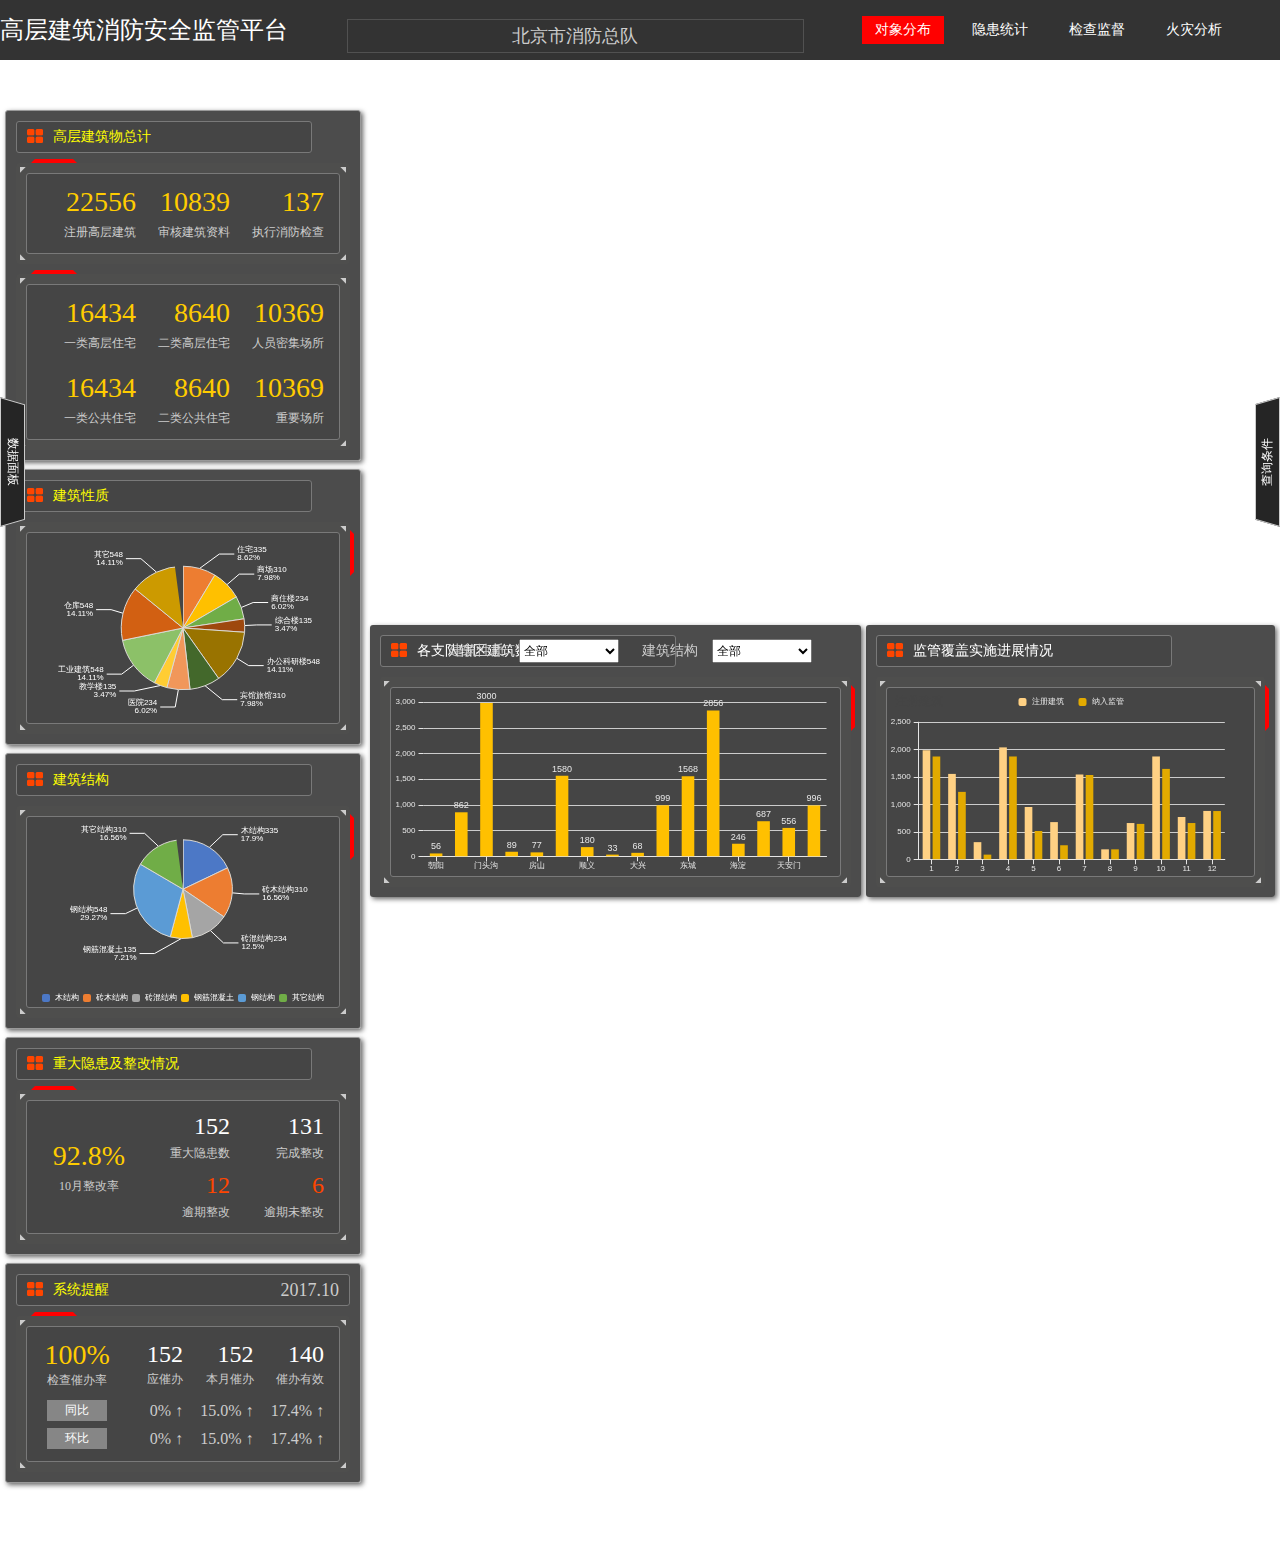
==== commit 513fefdf: "调用js" ====
--- a/index.html
+++ b/index.html
@@ -1199,7 +1199,7 @@
       <!-- END：建筑名称 -->
       <!-- BEGIN：建筑性质 -->
       <div class="building-card">
-        <div class="building-card-head building-card-head-yellow building-card-head-full"><img class="building-card-head-icon" src="./src/images/card-head-icon.png" />建筑性质<label class="building-card-head-checkall"><input type="checkbox" class="building-nature-all" />全选</label></div>
+        <div class="building-card-head building-card-head-yellow building-card-head-full"><img class="building-card-head-icon" src="./src/images/card-head-icon.png" />建筑性质<label class="building-card-head-checkall"><input type="checkbox" />全选</label></div>
         <div class="building-card-body">
           <div class="building-card-content-wrap building-horizontal-dec">
             <i class="building-dec-caret caret-top-left"></i>
@@ -1209,43 +1209,43 @@
             <div class="building-card-content building-card-content-form">  <!-- building-card-content-form：表单控件式 -->
               <div class="building-card-content-row">
                 <div class="building-card-content-col-4">
-                  <label><input type="checkbox" class="building-nature-item"/>仓库</label>
-                </div>
-                <div class="building-card-content-col-4">
-                  <label><input type="checkbox" class="building-nature-item"/>商住楼</label>
-                </div>
-                <div class="building-card-content-col-4">
-                  <label><input type="checkbox" class="building-nature-item"/>住宅楼</label>
+                  <label><input type="checkbox" />仓库</label>
+                </div>
+                <div class="building-card-content-col-4">
+                  <label><input type="checkbox" />商住楼</label>
+                </div>
+                <div class="building-card-content-col-4">
+                  <label><input type="checkbox" />住宅楼</label>
                 </div>
               </div>
               <div class="building-card-content-row">
                 <div class="building-card-content-col-4">
-                  <label><input type="checkbox" class="building-nature-item"/>其他</label>
-                </div>
-                <div class="building-card-content-col-4">
-                  <label><input type="checkbox" class="building-nature-item"/>综合楼</label>
-                </div>
-                <div class="building-card-content-col-4">
-                  <label><input type="checkbox" class="building-nature-item"/>办公科</label>
+                  <label><input type="checkbox" />其他</label>
+                </div>
+                <div class="building-card-content-col-4">
+                  <label><input type="checkbox" />综合楼</label>
+                </div>
+                <div class="building-card-content-col-4">
+                  <label><input type="checkbox" />办公科</label>
                 </div>
               </div>
               <div class="building-card-content-row">
                 <div class="building-card-content-col-4">
-                  <label><input type="checkbox" class="building-nature-item"/>公寓</label>
-                </div>
-                <div class="building-card-content-col-4">
-                  <label><input type="checkbox" class="building-nature-item"/>宾馆旅馆</label>
-                </div>
-                <div class="building-card-content-col-4">
-                  <label><input type="checkbox" class="building-nature-item"/>医院</label>
+                  <label><input type="checkbox" />公寓</label>
+                </div>
+                <div class="building-card-content-col-4">
+                  <label><input type="checkbox" />宾馆旅馆</label>
+                </div>
+                <div class="building-card-content-col-4">
+                  <label><input type="checkbox" />医院</label>
                 </div>
               </div>
               <div class="building-card-content-row">
                 <div class="building-card-content-col-4">
-                  <label><input type="checkbox" class="building-nature-item"/>教学楼</label>
-                </div>
-                <div class="building-card-content-col-4">
-                  <label><input type="checkbox" class="building-nature-item"/>工业建筑</label>
+                  <label><input type="checkbox" />教学楼</label>
+                </div>
+                <div class="building-card-content-col-4">
+                  <label><input type="checkbox" />工业建筑</label>
                 </div>
               </div>
             </div>
@@ -1255,7 +1255,7 @@
       <!-- END：建筑性质 -->
       <!-- BEGIN:建筑结构 -->
       <div class="building-card">
-        <div class="building-card-head building-card-head-yellow building-card-head-full"><img class="building-card-head-icon" src="./src/images/card-head-icon.png" />建筑结构<label class="building-card-head-checkall"><input type="checkbox" class="building-structure-all" />全选</label></div>
+        <div class="building-card-head building-card-head-yellow building-card-head-full"><img class="building-card-head-icon" src="./src/images/card-head-icon.png" />建筑结构<label class="building-card-head-checkall"><input type="checkbox" />全选</label></div>
         <div class="building-card-body">
           <div class="building-card-content-wrap building-horizontal-dec">
             <i class="building-dec-caret caret-top-left"></i>
@@ -1265,24 +1265,24 @@
             <div class="building-card-content building-card-content-form">
               <div class="building-card-content-row">
                 <div class="building-card-content-col-4">
-                  <label><input type="checkbox" class="building-structure-item"/>木结构</label>
-                </div>
-                <div class="building-card-content-col-4">
-                  <label><input type="checkbox" class="building-structure-item"/>砖木结构</label>
-                </div>
-                <div class="building-card-content-col-4">
-                  <label><input type="checkbox" class="building-structure-item"/>砖混结构</label>
+                  <label><input type="checkbox" />木结构</label>
+                </div>
+                <div class="building-card-content-col-4">
+                  <label><input type="checkbox" />砖木结构</label>
+                </div>
+                <div class="building-card-content-col-4">
+                  <label><input type="checkbox" />砖混结构</label>
                 </div>
               </div>
               <div class="building-card-content-row">
                 <div class="building-card-content-col-4">
-                  <label><input type="checkbox" class="building-structure-item"/>钢筋混凝土</label>
-                </div>
-                <div class="building-card-content-col-4">
-                  <label><input type="checkbox" class="building-structure-item"/>钢结构</label>
-                </div>
-                <div class="building-card-content-col-4">
-                  <label><input type="checkbox" class="building-structure-item"/>其他结构</label>
+                  <label><input type="checkbox" />钢筋混凝土</label>
+                </div>
+                <div class="building-card-content-col-4">
+                  <label><input type="checkbox" />钢结构</label>
+                </div>
+                <div class="building-card-content-col-4">
+                  <label><input type="checkbox" />其他结构</label>
                 </div>
               </div>
             </div>
@@ -1292,7 +1292,7 @@
       <!-- END：建筑结构 -->
       <!-- BEGIN：建筑主要类型 -->
       <div class="building-card">
-        <div class="building-card-head building-card-head-yellow building-card-head-full"><img class="building-card-head-icon" src="./src/images/card-head-icon.png" />建筑主要类型<label class="building-card-head-checkall"><input type="checkbox" class="building-type-all"/>全选</label></div>
+        <div class="building-card-head building-card-head-yellow building-card-head-full"><img class="building-card-head-icon" src="./src/images/card-head-icon.png" />建筑主要类型<label class="building-card-head-checkall"><input type="checkbox" />全选</label></div>
         <div class="building-card-body">
           <div class="building-card-content-wrap building-horizontal-dec">
             <i class="building-dec-caret caret-top-left"></i>
@@ -1302,24 +1302,24 @@
             <div class="building-card-content building-card-content-form">
               <div class="building-card-content-row">
                 <div class="building-card-content-col-4">
-                  <label><input type="checkbox" class="building-type-item"/>一类公共住宅</label>
-                </div>
-                <div class="building-card-content-col-4">
-                  <label><input type="checkbox" class="building-type-item"/>一类公共建筑</label>
-                </div>
-                <div class="building-card-content-col-4">
-                  <label><input type="checkbox" class="building-type-item"/>人员密集场所</label>
+                  <label><input type="checkbox" />一类公共住宅</label>
+                </div>
+                <div class="building-card-content-col-4">
+                  <label><input type="checkbox" />一类公共建筑</label>
+                </div>
+                <div class="building-card-content-col-4">
+                  <label><input type="checkbox" />人员密集场所</label>
                 </div>
               </div>
               <div class="building-card-content-row">
                 <div class="building-card-content-col-4">
-                  <label><input type="checkbox" class="building-type-item"/>二类公共住宅</label>
-                </div>
-                <div class="building-card-content-col-4">
-                  <label><input type="checkbox" class="building-type-item"/>二类公共建筑</label>
-                </div>
-                <div class="building-card-content-col-4">
-                  <label><input type="checkbox" class="building-type-item"/>重要场所</label>
+                  <label><input type="checkbox" />二类公共住宅</label>
+                </div>
+                <div class="building-card-content-col-4">
+                  <label><input type="checkbox" />二类公共建筑</label>
+                </div>
+                <div class="building-card-content-col-4">
+                  <label><input type="checkbox" />重要场所</label>
                 </div>
               </div>
             </div>
@@ -1604,14 +1604,15 @@
     </div>
   </main>
 	<script type="text/javascript" src="http://api.map.baidu.com/api?v=2.0&ak=RLvdRgMOx0gTOrWKTiABzwm2jGEB40y8"></script>
-	<script src="src/common/lib/jquery-1.11.3.js"></script>
-	<script src="src/common/lib/echarts.min.js"></script>
-	<script src="src/common/common.js"></script>
-  	<script src="src/common/chart.js"></script>
-	<script src="src/common/building_common.js"></script>
-	<!--<script src="src/js/action.js"></script>-->
-  	<script src="http://api.map.baidu.com/library/Heatmap/2.0/src/Heatmap_min.js"></script>
-  	<script src="src/common/map.js"></script>
-  	<script src="src/js/index.js"></script>
+  <script src="http://api.map.baidu.com/library/Heatmap/2.0/src/Heatmap_min.js"></script>
+  <script src="src/common/lib/jquery-1.11.3.js"></script>
+  <script src="src/common/lib/echarts.min.js"></script>
+  <script src="src/common/common.js"></script>
+
+  <script src="src/common/chart.js"></script>
+  <script src="src/js/action.js"></script>
+  <script src="src/common/building_common.js"></script>
+  <script src="src/common/map.js"></script>
+  <script src="src/js/index.js"></script>
 </body>
 </html>
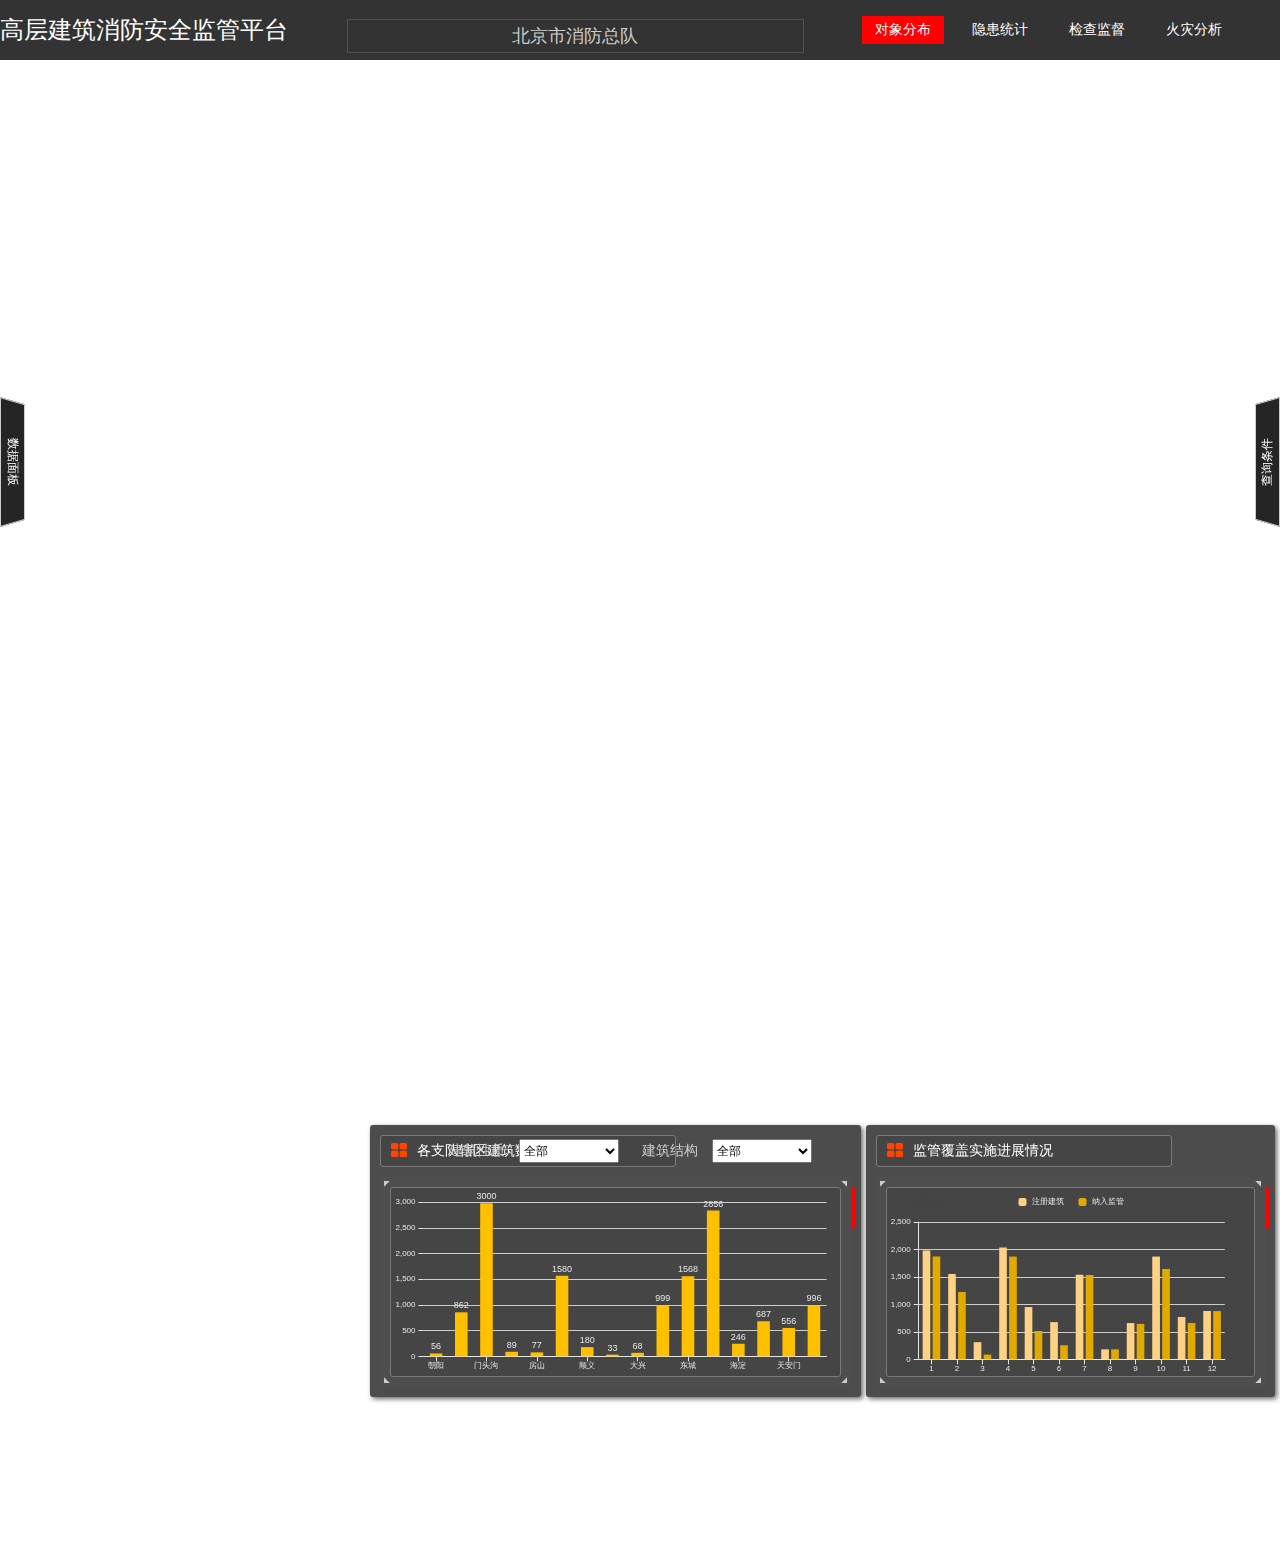
==== commit a832fdeb: "解决冲突" ====
--- a/index.html
+++ b/index.html
@@ -1199,7 +1199,7 @@
       <!-- END：建筑名称 -->
       <!-- BEGIN：建筑性质 -->
       <div class="building-card">
-        <div class="building-card-head building-card-head-yellow building-card-head-full"><img class="building-card-head-icon" src="./src/images/card-head-icon.png" />建筑性质<label class="building-card-head-checkall"><input type="checkbox" />全选</label></div>
+        <div class="building-card-head building-card-head-yellow building-card-head-full"><img class="building-card-head-icon" src="./src/images/card-head-icon.png" />建筑性质<label class="building-card-head-checkall"><input type="checkbox" class="building-nature-all" />全选</label></div>
         <div class="building-card-body">
           <div class="building-card-content-wrap building-horizontal-dec">
             <i class="building-dec-caret caret-top-left"></i>
@@ -1209,43 +1209,43 @@
             <div class="building-card-content building-card-content-form">  <!-- building-card-content-form：表单控件式 -->
               <div class="building-card-content-row">
                 <div class="building-card-content-col-4">
-                  <label><input type="checkbox" />仓库</label>
-                </div>
-                <div class="building-card-content-col-4">
-                  <label><input type="checkbox" />商住楼</label>
-                </div>
-                <div class="building-card-content-col-4">
-                  <label><input type="checkbox" />住宅楼</label>
+                  <label><input type="checkbox" class="building-nature-item"/>仓库</label>
+                </div>
+                <div class="building-card-content-col-4">
+                  <label><input type="checkbox" class="building-nature-item"/>商住楼</label>
+                </div>
+                <div class="building-card-content-col-4">
+                  <label><input type="checkbox" class="building-nature-item"/>住宅楼</label>
                 </div>
               </div>
               <div class="building-card-content-row">
                 <div class="building-card-content-col-4">
-                  <label><input type="checkbox" />其他</label>
-                </div>
-                <div class="building-card-content-col-4">
-                  <label><input type="checkbox" />综合楼</label>
-                </div>
-                <div class="building-card-content-col-4">
-                  <label><input type="checkbox" />办公科</label>
+                  <label><input type="checkbox" class="building-nature-item"/>其他</label>
+                </div>
+                <div class="building-card-content-col-4">
+                  <label><input type="checkbox" class="building-nature-item"/>综合楼</label>
+                </div>
+                <div class="building-card-content-col-4">
+                  <label><input type="checkbox" class="building-nature-item"/>办公科</label>
                 </div>
               </div>
               <div class="building-card-content-row">
                 <div class="building-card-content-col-4">
-                  <label><input type="checkbox" />公寓</label>
-                </div>
-                <div class="building-card-content-col-4">
-                  <label><input type="checkbox" />宾馆旅馆</label>
-                </div>
-                <div class="building-card-content-col-4">
-                  <label><input type="checkbox" />医院</label>
+                  <label><input type="checkbox" class="building-nature-item"/>公寓</label>
+                </div>
+                <div class="building-card-content-col-4">
+                  <label><input type="checkbox" class="building-nature-item"/>宾馆旅馆</label>
+                </div>
+                <div class="building-card-content-col-4">
+                  <label><input type="checkbox" class="building-nature-item"/>医院</label>
                 </div>
               </div>
               <div class="building-card-content-row">
                 <div class="building-card-content-col-4">
-                  <label><input type="checkbox" />教学楼</label>
-                </div>
-                <div class="building-card-content-col-4">
-                  <label><input type="checkbox" />工业建筑</label>
+                  <label><input type="checkbox" class="building-nature-item"/>教学楼</label>
+                </div>
+                <div class="building-card-content-col-4">
+                  <label><input type="checkbox" class="building-nature-item"/>工业建筑</label>
                 </div>
               </div>
             </div>
@@ -1255,7 +1255,7 @@
       <!-- END：建筑性质 -->
       <!-- BEGIN:建筑结构 -->
       <div class="building-card">
-        <div class="building-card-head building-card-head-yellow building-card-head-full"><img class="building-card-head-icon" src="./src/images/card-head-icon.png" />建筑结构<label class="building-card-head-checkall"><input type="checkbox" />全选</label></div>
+        <div class="building-card-head building-card-head-yellow building-card-head-full"><img class="building-card-head-icon" src="./src/images/card-head-icon.png" />建筑结构<label class="building-card-head-checkall"><input type="checkbox" class="building-structure-all" />全选</label></div>
         <div class="building-card-body">
           <div class="building-card-content-wrap building-horizontal-dec">
             <i class="building-dec-caret caret-top-left"></i>
@@ -1265,24 +1265,24 @@
             <div class="building-card-content building-card-content-form">
               <div class="building-card-content-row">
                 <div class="building-card-content-col-4">
-                  <label><input type="checkbox" />木结构</label>
-                </div>
-                <div class="building-card-content-col-4">
-                  <label><input type="checkbox" />砖木结构</label>
-                </div>
-                <div class="building-card-content-col-4">
-                  <label><input type="checkbox" />砖混结构</label>
+                  <label><input type="checkbox" class="building-structure-item"/>木结构</label>
+                </div>
+                <div class="building-card-content-col-4">
+                  <label><input type="checkbox" class="building-structure-item"/>砖木结构</label>
+                </div>
+                <div class="building-card-content-col-4">
+                  <label><input type="checkbox" class="building-structure-item"/>砖混结构</label>
                 </div>
               </div>
               <div class="building-card-content-row">
                 <div class="building-card-content-col-4">
-                  <label><input type="checkbox" />钢筋混凝土</label>
-                </div>
-                <div class="building-card-content-col-4">
-                  <label><input type="checkbox" />钢结构</label>
-                </div>
-                <div class="building-card-content-col-4">
-                  <label><input type="checkbox" />其他结构</label>
+                  <label><input type="checkbox" class="building-structure-item"/>钢筋混凝土</label>
+                </div>
+                <div class="building-card-content-col-4">
+                  <label><input type="checkbox" class="building-structure-item"/>钢结构</label>
+                </div>
+                <div class="building-card-content-col-4">
+                  <label><input type="checkbox" class="building-structure-item"/>其他结构</label>
                 </div>
               </div>
             </div>
@@ -1292,7 +1292,7 @@
       <!-- END：建筑结构 -->
       <!-- BEGIN：建筑主要类型 -->
       <div class="building-card">
-        <div class="building-card-head building-card-head-yellow building-card-head-full"><img class="building-card-head-icon" src="./src/images/card-head-icon.png" />建筑主要类型<label class="building-card-head-checkall"><input type="checkbox" />全选</label></div>
+        <div class="building-card-head building-card-head-yellow building-card-head-full"><img class="building-card-head-icon" src="./src/images/card-head-icon.png" />建筑主要类型<label class="building-card-head-checkall"><input type="checkbox" class="building-type-all"/>全选</label></div>
         <div class="building-card-body">
           <div class="building-card-content-wrap building-horizontal-dec">
             <i class="building-dec-caret caret-top-left"></i>
@@ -1302,24 +1302,24 @@
             <div class="building-card-content building-card-content-form">
               <div class="building-card-content-row">
                 <div class="building-card-content-col-4">
-                  <label><input type="checkbox" />一类公共住宅</label>
-                </div>
-                <div class="building-card-content-col-4">
-                  <label><input type="checkbox" />一类公共建筑</label>
-                </div>
-                <div class="building-card-content-col-4">
-                  <label><input type="checkbox" />人员密集场所</label>
+                  <label><input type="checkbox" class="building-type-item"/>一类公共住宅</label>
+                </div>
+                <div class="building-card-content-col-4">
+                  <label><input type="checkbox" class="building-type-item"/>一类公共建筑</label>
+                </div>
+                <div class="building-card-content-col-4">
+                  <label><input type="checkbox" class="building-type-item"/>人员密集场所</label>
                 </div>
               </div>
               <div class="building-card-content-row">
                 <div class="building-card-content-col-4">
-                  <label><input type="checkbox" />二类公共住宅</label>
-                </div>
-                <div class="building-card-content-col-4">
-                  <label><input type="checkbox" />二类公共建筑</label>
-                </div>
-                <div class="building-card-content-col-4">
-                  <label><input type="checkbox" />重要场所</label>
+                  <label><input type="checkbox" class="building-type-item"/>二类公共住宅</label>
+                </div>
+                <div class="building-card-content-col-4">
+                  <label><input type="checkbox" class="building-type-item"/>二类公共建筑</label>
+                </div>
+                <div class="building-card-content-col-4">
+                  <label><input type="checkbox" class="building-type-item"/>重要场所</label>
                 </div>
               </div>
             </div>
@@ -1604,15 +1604,15 @@
     </div>
   </main>
 	<script type="text/javascript" src="http://api.map.baidu.com/api?v=2.0&ak=RLvdRgMOx0gTOrWKTiABzwm2jGEB40y8"></script>
-  <script src="http://api.map.baidu.com/library/Heatmap/2.0/src/Heatmap_min.js"></script>
-  <script src="src/common/lib/jquery-1.11.3.js"></script>
-  <script src="src/common/lib/echarts.min.js"></script>
-  <script src="src/common/common.js"></script>
+	<script src="src/common/lib/jquery-1.11.3.js"></script>
+	<script src="src/common/lib/echarts.min.js"></script>
+	<script src="src/common/common.js"></script>
+  <script src="src/common/chart.js"></script>
+	<script src="src/common/building_common.js"></script>
+	<!--<script src="src/js/action.js"></script>-->
+	<script src="http://api.map.baidu.com/library/Heatmap/2.0/src/Heatmap_min.js"></script>
+	<script src="src/common/map.js"></script>
+	<script src="src/js/index.js"></script>
 
-  <script src="src/common/chart.js"></script>
-  <script src="src/js/action.js"></script>
-  <script src="src/common/building_common.js"></script>
-  <script src="src/common/map.js"></script>
-  <script src="src/js/index.js"></script>
 </body>
 </html>
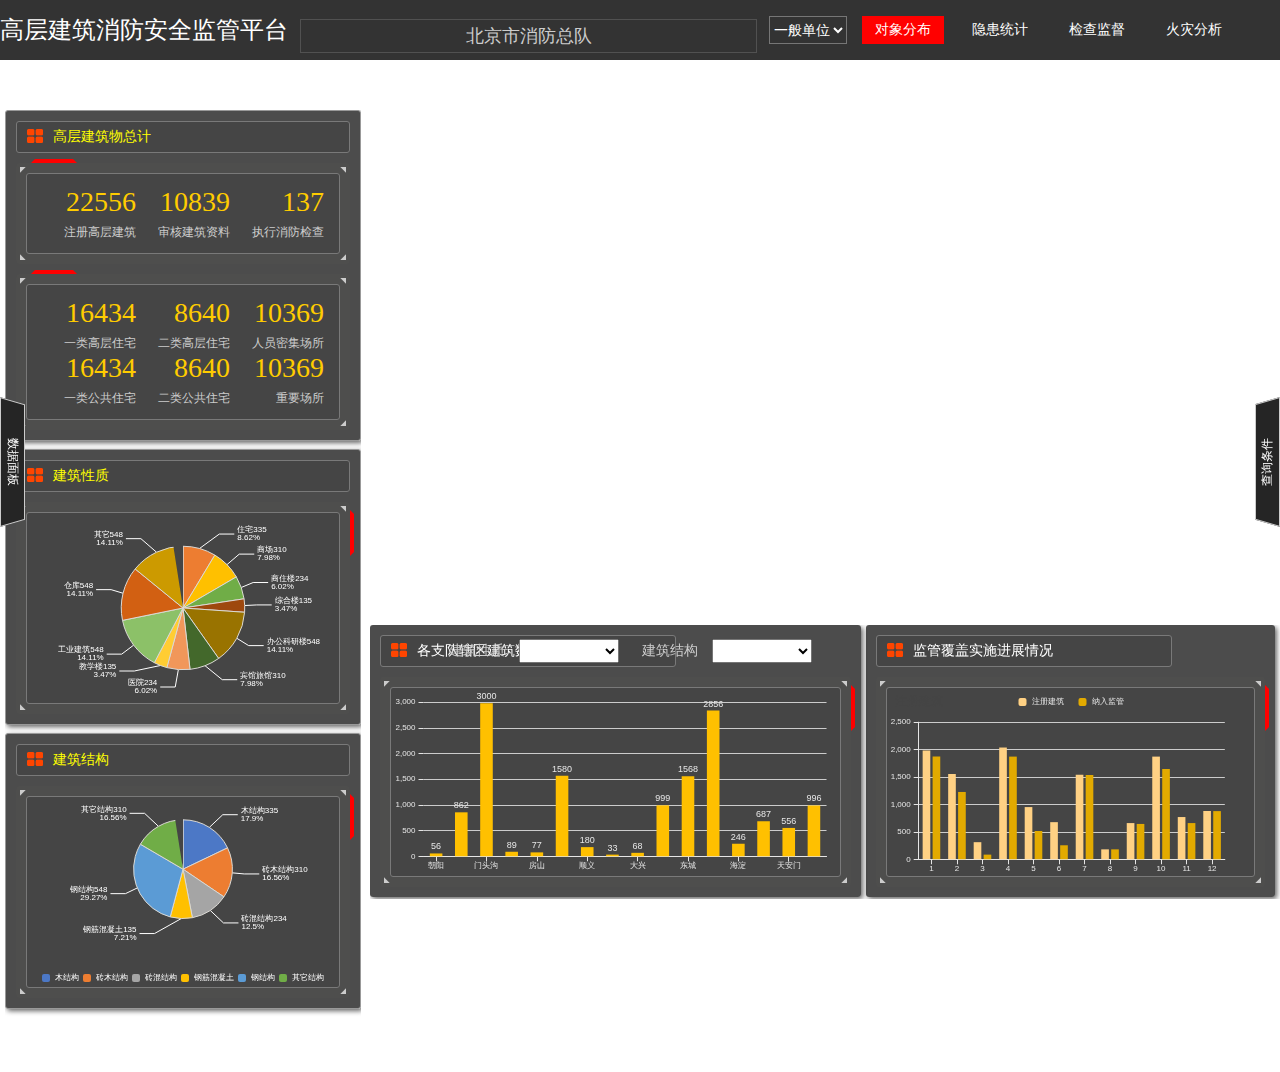
==== commit 2a1a3a28: "1" ====
--- a/index.html
+++ b/index.html
@@ -14,7 +14,8 @@
       <div class="building-region-rel" data-toggle="dropdown">北京市消防总队</div>
       <!-- BEGIN：点击后显示内容 -->
       <div class="building-region-list">
-        <div class="building-region-top building-region-list-item">北京市消防总队</div>
+        <div class="building-region-top building-region-list-item active">北京市消防总队</div>
+      <input type="hidden" name="xfsel" id="xfsel" value="" />
         <div class="building-region-sub">
           <!-- BEGIN：支队选择 -->
           <div class="building-region-col-4">
@@ -35,28 +36,30 @@
               <i class="building-dec-caret caret-bottom-left"></i>
               <i class="building-dec-caret caret-bottom-right"></i>
               <div class="building-region-scroll">
-                <ul class="building-region-sub-detail" id="street">
-                  <li class="building-region-list-item">和平里街道</li>
-                  <li class="building-region-list-item">和平里街道</li>
-                  <li class="building-region-list-item">和平里街道</li>
-                  <li class="building-region-list-item">和平里街道</li>
-                  <li class="building-region-list-item">和平里街道</li>
-                  <li class="building-region-list-item">和平里街道</li>
-                  <li class="building-region-list-item">和平里街道</li>
-                  <li class="building-region-list-item">和平里街道</li>
-                  <li class="building-region-list-item">和平里街道</li>
-                  <li class="building-region-list-item">和平里街道</li>
-                  <li class="building-region-list-item">和平里街道</li>
-                  <li class="building-region-list-item">和平里街道</li>
-                  <li class="building-region-list-item">和平里街道</li>
-                  <li class="building-region-list-item">和平里街道</li>
-                  <li class="building-region-list-item">和平里街道</li>
-                  <li class="building-region-list-item">和平里街道</li>
-                  <li class="building-region-list-item">和平里街道</li>
-                  <li class="building-region-list-item">和平里街道</li>
-                  <li class="building-region-list-item">和平里街道</li>
-                  <li class="building-region-list-item">和平里街道</li>
-                </ul>
+              	<div class="building-region-scroll-con">
+	                <!--<ul class="building-region-sub-detail" id="street">
+	                  <li class="building-region-list-item">和平里街道</li>
+	                  <li class="building-region-list-item">和平里街道</li>
+	                  <li class="building-region-list-item">和平里街道</li>
+	                  <li class="building-region-list-item">和平里街道</li>
+	                  <li class="building-region-list-item">和平里街道</li>
+	                  <li class="building-region-list-item">和平里街道</li>
+	                  <li class="building-region-list-item">和平里街道</li>
+	                  <li class="building-region-list-item">和平里街道</li>
+	                  <li class="building-region-list-item">和平里街道</li>
+	                  <li class="building-region-list-item">和平里街道</li>
+	                  <li class="building-region-list-item">和平里街道</li>
+	                  <li class="building-region-list-item">和平里街道</li>
+	                  <li class="building-region-list-item">和平里街道</li>
+	                  <li class="building-region-list-item">和平里街道</li>
+	                  <li class="building-region-list-item">和平里街道</li>
+	                  <li class="building-region-list-item">和平里街道</li>
+	                  <li class="building-region-list-item">和平里街道</li>
+	                  <li class="building-region-list-item">和平里街道</li>
+	                  <li class="building-region-list-item">和平里街道</li>
+	                  <li class="building-region-list-item">和平里街道</li>
+	                </ul>-->
+                </div>
               </div>
             </div>  
           </div>
@@ -68,6 +71,12 @@
     <!-- END：导航下拉框 -->
     <!-- BEGIN：导航菜单 -->
     <nav class="building-nav" data-toggle="toggleItem">
+    	<select name="" class="selectVer">
+    		<option value="">一般单位</option>
+    		<option value="">重点单位</option>
+    		<option value="">高层建筑</option>
+    		<option value="">重大专项</option>
+    	</select>
       <a class="active" href="#distribution">对象分布</a>
       <a href="#hiddenDanger">隐患统计</a>
       <a href="#inspection">检查监督</a>
@@ -82,12 +91,14 @@
     <button class="building-trigger-btn building-trigger-right" data-toggle="slide" data-direct="right">查询条件</button>
     <!-- 地图区域 -->
     <section>
+    	<div class="nowTimeShow"><!--2017-12-21 09:55:59--></div>
       <div class="building-map" id="map"></div>
       <!-- BEGIN：重大隐患对比 -->
-      <div class="building-hidden-danger-change building-window">
+      <div class="danger-con">
+      <div class="building-window building-hidden-danger-change">
         <div class="building-change-title">2017.10 重大隐患变化对比</div>
         <div class="building-change-table">
-          <div class="building-change-item danger-existed">
+          <div class="building-change-item danger-existed danger-total">
             <div class="building-change-overview">
               <p class="building-change-item-name">存在重大隐患</p>
               <p class="building-change-item-num">12</p>
@@ -101,7 +112,7 @@
               </div> 
             </div>
           </div>
-          <div class="building-change-item danger-solved">
+          <div class="building-change-item danger-solved danger-complete">
             <div class="building-change-overview">
               <p class="building-change-item-name">已解决的隐患</p>
               <p class="building-change-item-num">11</p>
@@ -115,7 +126,7 @@
               </div> 
             </div>
           </div>
-          <div class="building-change-item danger-left">
+          <div class="building-change-item danger-left danger-overdueIncomplete">
             <div class="building-change-overview">
               <p class="building-change-item-name">目前遗留隐患</p>
               <p class="building-change-item-num">1</p>
@@ -129,7 +140,7 @@
               </div> 
             </div>
           </div>
-          <div class="building-change-item danger-timeout">
+          <div class="building-change-item danger-timeout danger-overdueComplete">
             <div class="building-change-overview">
               <p class="building-change-item-name">隐患整改超期</p>
               <p class="building-change-item-num">2</p>
@@ -144,6 +155,7 @@
             </div>
           </div>
         </div>
+      </div>
       </div>
       <!-- END：重大隐患对比 -->
 
@@ -164,15 +176,15 @@
                 <div class="building-statistic-inspection-content building-statistic-inner-content">
                   <div class="building-statistic-data">
                     <div class="building-statistic-ratio">
-                      <p class="building-statistic-num">85.2%</p>
+                      <p class="building-statistic-num ndtj-rate">85.2%</p>
                       <p class="building-statistic-desc">工作完成率</p>
                     </div>
                     <div class="building-statistic-ratio">
-                      <p class="building-statistic-num">36</p>
+                      <p class="building-statistic-num ndtj-finish">36</p>
                       <p class="building-statistic-desc">已完成检查任务</p>
                     </div>
                     <div class="building-statistic-ratio">
-                      <p class="building-statistic-num red">6</p>
+                      <p class="building-statistic-num red ndtj-unfinish">6</p>
                       <p class="building-statistic-desc">未完成检查任务</p>
                     </div>
                   </div>
@@ -234,19 +246,19 @@
                 <div class="building-statistic-danger-content building-statistic-inner-content">
                   <div class="building-statistic-data">
                     <div class="building-statistic-ratio">
-                      <p class="building-statistic-num yellow">85.2%</p>
+                      <p class="building-statistic-num yellow yhzg-rate">85.2%</p>
                       <p class="building-statistic-desc">隐患整改率</p>
                     </div>
                     <div class="building-statistic-ratio">
-                      <p class="building-statistic-num">36</p>
+                      <p class="building-statistic-num yhzg-HazardNumber">36</p>
                       <p class="building-statistic-desc">重大隐患</p>
                     </div>
                     <div class="building-statistic-ratio">
-                      <p class="building-statistic-num">35</p>
+                      <p class="building-statistic-num yhzg-complete">35</p>
                       <p class="building-statistic-desc">完成整改</p>
                     </div>
                     <div class="building-statistic-ratio">
-                      <p class="building-statistic-num red">1</p>
+                      <p class="building-statistic-num red yhzg-overdueIncomplete">1</p>
                       <p class="building-statistic-desc">逾期未改</p>
                     </div>
                   </div>  
@@ -258,19 +270,19 @@
                 <div class="building-statistic-supervision-content building-statistic-inner-content">
                   <div class="building-statistic-data">
                     <div class="building-statistic-ratio">
-                      <p class="building-statistic-num red">14</p>
+                      <p class="building-statistic-num red">-</p>
                       <p class="building-statistic-desc">全年被催办</p>
                     </div>
                     <div class="building-statistic-ratio">
-                      <p class="building-statistic-num">2</p>
+                      <p class="building-statistic-num">-</p>
                       <p class="building-statistic-desc">本月被催办</p>
                     </div>
                     <div class="building-statistic-ratio">
-                      <p class="building-statistic-num">0</p>
+                      <p class="building-statistic-num">-</p>
                       <p class="building-statistic-desc">全年被约谈</p>
                     </div>
                     <div class="building-statistic-ratio">
-                      <p class="building-statistic-num">0</p>
+                      <p class="building-statistic-num">-</p>
                       <p class="building-statistic-desc">本月被约谈</p>
                     </div>
                   </div>  
@@ -294,11 +306,19 @@
               <i class="building-dec-caret caret-bottom-left"></i>
               <i class="building-dec-caret caret-bottom-right"></i>
               <div class="building-record-inner building-vertical-dec">
+              	<div class="building-record-row">
+                  <div class="building-record-item">
+                    <label class="building-record-item-label">建筑名称</label>
+                    <div class="building-record-item-value">
+                      <p class="BldgName">西小街1号楼西小街1号楼西小街1号楼西小街1号楼</p>
+                    </div>
+                  </div>
+                </div>  
                 <div class="building-record-row">
                   <div class="building-record-item">
                     <label class="building-record-item-label">行政区划</label>
                     <div class="building-record-item-value">
-                      <p>北京市东城区和平里街道</p>
+                      <p class="DistrictName">北京市东城区和平里街道</p>
                     </div>
                   </div>
                 </div>  
@@ -306,7 +326,7 @@
                   <div class="building-record-item">
                     <label class="building-record-item-label">所属单位</label>
                     <div class="building-record-item-value">
-                      <p>北京航星机器制造有限公司</p>
+                      <p class="Company">北京航星机器制造有限公司</p>
                     </div>
                   </div>
                 </div>  
@@ -314,7 +334,7 @@
                   <div class="building-record-item">
                     <label class="building-record-item-label">建筑地址</label>
                     <div class="building-record-item-value">
-                      <p>北京市东城区和平里东街11号航星科技园8#楼</p>
+                      <p class="BldgAddress">北京市东城区和平里东街11号航星科技园8#楼</p>
                     </div>
                   </div>
                 </div>  
@@ -322,21 +342,29 @@
                   <div class="building-record-item">
                     <label class="building-record-item-label">物业管理公司</label>
                     <div class="building-record-item-value">
-                      <p>北京航星园物业管理有限公司</p>
+                      <p class="ManageUnitName">北京航星园物业管理有限公司</p>
                     </div>
                   </div>
                 </div>  
                 <div class="building-record-row">
+                  <div class="building-record-item">
+                    <label class="building-record-item-label">竣工时间</label>
+                    <div class="building-record-item-value">
+                      <p class="CompletionTime">1978/08/02 0:00:00</p>
+                    </div>
+                  </div>
+                </div>  
+                <div class="building-record-row">
                   <div class="building-record-half building-record-item">
                     <label class="building-record-item-label">消防安全责任人</label>
                     <div class="building-record-item-value">
-                      <p>周星宇</p>
-                    </div>
-                  </div>
-                  <div class="building-record-half building-record-item">
-                    <label class="building-record-item-label">电话</label>
-                    <div class="building-record-item-value">
-                      <p>13882929882</p>
+                      <p class="Responsible">周星宇</p>
+                    </div>
+                  </div>
+                  <div class="building-record-half building-record-item">
+                    <label class="building-record-item-label">联系电话</label>
+                    <div class="building-record-item-value">
+                      <p class="ResponsiblePhone">13882929882</p>
                     </div>
                   </div>
                 </div>
@@ -344,13 +372,13 @@
                   <div class="building-record-half building-record-item">
                     <label class="building-record-item-label">消防安全管理人</label>
                     <div class="building-record-item-value">
-                      <p>陈政</p>
-                    </div>
-                  </div>
-                  <div class="building-record-half building-record-item">
-                    <label class="building-record-item-label">电话</label>
-                    <div class="building-record-item-value">
-                      <p>13882929882</p>
+                      <p class="Manager">陈政</p>
+                    </div>
+                  </div>
+                  <div class="building-record-half building-record-item">
+                    <label class="building-record-item-label">联系电话</label>
+                    <div class="building-record-item-value">
+                      <p class="ManagerPhone">13882929882</p>
                     </div>
                   </div>
                 </div>
@@ -358,13 +386,66 @@
                   <div class="building-record-half building-record-item">
                     <label class="building-record-item-label">居住建筑楼长</label>
                     <div class="building-record-item-value">
-                      <p>陈政</p>
+                      <p class="ResidentialManager">陈政</p>
                     </div>
                   </div>
                   <div class="building-record-half building-record-item">
                     <label class="building-record-item-label">公共消防安全职业经理</label>
                     <div class="building-record-item-value">
-                      <p>13882929882</p>
+                      <p class="PublicBldg">陈政</p>
+                    </div>
+                  </div>
+                </div>
+              </div>
+              
+              <div class="building-record-inner building-vertical-dec">
+               	<div class="building-record-row">
+                  <div class="building-record-half building-record-item">
+                    <label class="building-record-item-label">建筑性质</label>
+                    <div class="building-record-item-value">
+                      <p class="BldgNature">综合楼</p>
+                    </div>
+                  </div>
+                  <div class="building-record-half building-record-item">
+                    <label class="building-record-item-label">建筑结构</label>
+                    <div class="building-record-item-value">
+                      <p class="Structure">钢筋混凝土</p>
+                    </div>
+                  </div>
+                </div>
+                <div class="building-record-row">
+                  <div class="building-record-half building-record-item">
+                    <label class="building-record-item-label">外墙保温材料</label>
+                    <div class="building-record-item-value">
+                      <p class="Material">难燃</p>
+                    </div>
+                  </div>
+                  <div class="building-record-half building-record-item">
+                    <label class="building-record-item-label">微型消防站建设</label>
+                    <div class="building-record-item-value">
+                      <p class="IsFireStation">无</p>
+                    </div>
+                  </div>
+                </div>
+                <div class="building-record-row">
+                  <div class="building-record-half building-record-item">
+                    <label class="building-record-item-label">消防人员数量</label>
+                    <div class="building-record-item-value">
+                      <p class="FireFighterCount"></p>
+                    </div>
+                  </div>
+                  <div class="building-record-half building-record-item">
+                    <label class="building-record-item-label">消防设备(套)</label>
+                    <div class="building-record-item-value">
+                      <p class="FireEquipCount"></p>
+                    </div>
+                  </div>
+                </div>
+                 <div class="building-record-row">
+                  <div class="building-record-half building-record-item">
+                    <label class="building-record-item-label">联系电话</label>
+                    <div class="building-record-item-value">
+                      <p class="FirePhone"></p>
                     </div>
                   </div>
                 </div>
@@ -373,285 +454,204 @@
               <div class="building-record-inner building-vertical-dec">
                 <div class="building-record-row">
                   <div class="building-record-half building-record-item">
-                    <label class="building-record-item-label">建筑类别</label>
-                    <div class="building-record-item-value">
-                      <p>二类公共住宅</p>
-                    </div>
-                  </div>
-                  <div class="building-record-half building-record-item">
-                    <label class="building-record-item-label">人员密集场所</label>
-                    <div class="building-record-item-value">
-                      <p>是</p>
-                    </div>
-                  </div>
-                </div>
-                <div class="building-record-row">
-                  <div class="building-record-half building-record-item">
-                    <label class="building-record-item-label">重要场所</label>
-                    <div class="building-record-item-value">
-                      <p>是</p>
-                    </div>
-                  </div>
-                  <div class="building-record-half building-record-item">
-                    <label class="building-record-item-label">公共娱乐场所</label>
-                    <div class="building-record-item-value">
-                      <p>是</p>
-                    </div>
-                  </div>
-                </div>
-                <div class="building-record-row">
-                  <div class="building-record-half building-record-item">
-                    <label class="building-record-item-label">消防车登高操作场地</label>
-                    <div class="building-record-item-value">
-                      <p>无</p>
-                    </div>
-                  </div>
-                </div>
-              </div>
-
+                    <label class="building-record-item-label">地上层数</label>
+                    <div class="building-record-item-value">
+                      <p class="FloorUpperCount">12</p>
+                    </div>
+                  </div>
+                  <div class="building-record-half building-record-item">
+                    <label class="building-record-item-label">地下层数</label>
+                    <div class="building-record-item-value">
+                      <p class="FloorBelowCount">3</p>
+                    </div>
+                  </div>
+                </div>
+                <div class="building-record-row">
+                  <div class="building-record-half building-record-item">
+                    <label class="building-record-item-label">高度(M)</label>
+                    <div class="building-record-item-value">
+                      <p class="FloorHeight">83</p>
+                    </div>
+                  </div>
+                  <div class="building-record-half building-record-item">
+                    <label class="building-record-item-label">消防控制室位置</label>
+                    <div class="building-record-item-value">
+                      <p class="ControlRoom">-1层</p>
+                    </div>
+                  </div>
+                </div>
+                <div class="building-record-row">
+                  <div class="building-record-half building-record-item">
+                    <label class="building-record-item-label">消防电梯数量</label>
+                    <div class="building-record-item-value">
+                      <p class="ElevatorCount">2</p>
+                    </div>
+                  </div>
+                  <div class="building-record-half building-record-item">
+                    <label class="building-record-item-label">疏散楼梯数</label>
+                    <div class="building-record-item-value">
+                      <p class="StairsCount"></p>
+                    </div>
+                  </div>
+                </div>
+                <div class="building-record-row">
+                  <div class="building-record-half building-record-item">
+                    <label class="building-record-item-label">安全出口数量</label>
+                    <div class="building-record-item-value">
+                      <p class="EXITCount">2</p>
+                    </div>
+                  </div>
+                  <div class="building-record-half building-record-item">
+                    <label class="building-record-item-label">消防车道数量</label>
+                    <div class="building-record-item-value">
+                      <p class="FireLaneCount">2</p>
+                    </div>
+                  </div>
+                </div>
+                <div class="building-record-row">
+                  <div class="building-record-half building-record-item">
+                    <label class="building-record-item-label">消防车道位置</label>
+                    <div class="building-record-item-value">
+                      <p class="FireLaneAddress">2</p>
+                    </div>
+                  </div>
+                  <div class="building-record-half building-record-item">
+                    <label class="building-record-item-label">避难层(间)</label>
+                    <div class="building-record-item-value">
+                      <p class="RefugeCount">3</p>
+                    </div>
+                  </div>
+                </div>
+                <div class="building-record-row">
+                  <div class="building-record-half building-record-item">
+                    <label class="building-record-item-label">面积㎡</label>
+                    <div class="building-record-item-value">
+                      <p class="Acreage">2</p>
+                    </div>
+                  </div>
+                  <div class="building-record-half building-record-item">
+                    <label class="building-record-item-label">避难层</label>
+                    <div class="building-record-item-value">
+                      <p class="RefugeRoomCount"></p>
+                    </div>
+                  </div>
+                </div>
+                <div class="building-record-row">
+                  <div class="building-record-half building-record-item">
+                    <label class="building-record-item-label">避难间位置描述</label>
+                    <div class="building-record-item-value">
+                      <p class="SeatDescribe"></p>
+                    </div>
+                  </div>
+                </div>
+              </div>
+              
               <div class="building-record-inner building-vertical-dec">
                 <div class="building-record-row">
-                  <div class="building-record-half building-record-item">
-                    <label class="building-record-item-label">建筑性质</label>
-                    <div class="building-record-item-value">
-                      <p>综合楼</p>
-                    </div>
-                  </div>
-                  <div class="building-record-half building-record-item">
-                    <label class="building-record-item-label">建筑结构</label>
-                    <div class="building-record-item-value">
-                      <p>钢筋混凝土</p>
-                    </div>
-                  </div>
-                </div>
-                <div class="building-record-row">
-                  <div class="building-record-half building-record-item">
-                    <label class="building-record-item-label">外墙保温材料</label>
-                    <div class="building-record-item-value">
-                      <p>难燃</p>
-                    </div>
-                  </div>
-                  <div class="building-record-half building-record-item">
-                    <label class="building-record-item-label">面积(㎡)</label>
-                    <div class="building-record-item-value">
-                      <p>12000</p>
-                    </div>
-                  </div>
-                </div>
-                <div class="building-record-row">
-                  <div class="building-record-half building-record-item">
-                    <label class="building-record-item-label">微型消防站</label>
-                    <div class="building-record-item-value">
-                      <p>无</p>
-                    </div>
-                  </div>
-                  <div class="building-record-half building-record-item">
-                    <label class="building-record-item-label">联系电话</label>
-                    <div class="building-record-item-value">
-                      <p></p>
-                    </div>
-                  </div>
-                </div>
-                <div class="building-record-row">
-                  <div class="building-record-half building-record-item">
-                    <label class="building-record-item-label">消防人员数量</label>
-                    <div class="building-record-item-value">
-                      <p></p>
-                    </div>
-                  </div>
-                  <div class="building-record-half building-record-item">
-                    <label class="building-record-item-label">消防设备(套)</label>
-                    <div class="building-record-item-value">
-                      <p></p>
-                    </div>
-                  </div>
-                </div>
-                <div class="building-record-row">
-                  <div class="building-record-half building-record-item">
-                    <label class="building-record-item-label">地上层数</label>
-                    <div class="building-record-item-value">
-                      <p>12</p>
-                    </div>
-                  </div>
-                  <div class="building-record-half building-record-item">
-                    <label class="building-record-item-label">地下层数</label>
-                    <div class="building-record-item-value">
-                      <p>3</p>
-                    </div>
-                  </div>
-                </div>
-                <div class="building-record-row">
-                  <div class="building-record-half building-record-item">
-                    <label class="building-record-item-label">高度(M)</label>
-                    <div class="building-record-item-value">
-                      <p>83</p>
-                    </div>
-                  </div>
-                  <div class="building-record-half building-record-item">
-                    <label class="building-record-item-label">消防控制室位置</label>
-                    <div class="building-record-item-value">
-                      <p>-1层</p>
-                    </div>
-                  </div>
-                </div>
-                <div class="building-record-row">
-                  <div class="building-record-half building-record-item">
-                    <label class="building-record-item-label">消防电梯数量</label>
-                    <div class="building-record-item-value">
-                      <p>2</p>
-                    </div>
-                  </div>
-                  <div class="building-record-half building-record-item">
-                    <label class="building-record-item-label">疏散楼梯数</label>
-                    <div class="building-record-item-value">
-                      <p></p>
-                    </div>
-                  </div>
-                </div>
-                <div class="building-record-row">
-                  <div class="building-record-half building-record-item">
-                    <label class="building-record-item-label">安全出口数量</label>
-                    <div class="building-record-item-value">
-                      <p>2</p>
-                    </div>
-                  </div>
-                  <div class="building-record-half building-record-item">
-                    <label class="building-record-item-label">消防车道数量</label>
-                    <div class="building-record-item-value">
-                      <p>2</p>
-                    </div>
-                  </div>
-                </div>
-                <div class="building-record-row">
-                  <div class="building-record-half building-record-item">
-                    <label class="building-record-item-label">消防车道位置</label>
-                    <div class="building-record-item-value">
-                      <p>2</p>
-                    </div>
-                  </div>
-                  <div class="building-record-half building-record-item">
-                    <label class="building-record-item-label">避难层(间)</label>
-                    <div class="building-record-item-value">
-                      <p>3</p>
-                    </div>
-                  </div>
-                </div>
-                <div class="building-record-row">
-                  <div class="building-record-half building-record-item">
-                    <label class="building-record-item-label">避难间</label>
-                    <div class="building-record-item-value">
-                      <p>2</p>
-                    </div>
-                  </div>
-                  <div class="building-record-half building-record-item">
-                    <label class="building-record-item-label">避难间位置描述</label>
-                    <div class="building-record-item-value">
-                      <p></p>
-                    </div>
-                  </div>
-                </div>
-              </div>
-
-              <div class="building-record-inner building-vertical-dec">
-                <div class="building-record-row">
                   <div class="building-record-item building-record-half">
-                    <label class="building-record-item-label">公共建筑燃气使用</label>
-                    <div class="building-record-item-value">
-                      <p>无</p>
-                    </div>
-                  </div>
-                  <div class="building-record-item building-record-half">
-                    <label class="building-record-item-label">电气火灾监控系统</label>
-                    <div class="building-record-item-value">
-                      <p>无</p>
-                    </div>
-                  </div>
-                </div>
-                <div class="building-record-row">
+                    <label class="building-record-item-label">电器火灾监控系统</label>
+                    <div class="building-record-item-value">
+                      <p class="FireMonitorSystem">无</p>
+                    </div>
+                  </div>
                   <div class="building-record-item building-record-half">
                     <label class="building-record-item-label">物联网远程监管系统</label>
                     <div class="building-record-item-value">
-                      <p>无</p>
-                    </div>
-                  </div>
+                      <p class="RemoteMonitoring">无</p>
+                    </div>
+                  </div>
+                </div>
+                <div class="building-record-row">
                   <div class="building-record-item building-record-half">
                     <label class="building-record-item-label">灶台自动灭火系统</label>
                     <div class="building-record-item-value">
-                      <p>无</p>
-                    </div>
-                  </div>
-                </div>
-                <div class="building-record-row">
+                      <p class="HearthAutoFire">无</p>
+                    </div>
+                  </div>
                   <div class="building-record-item building-record-half">
                     <label class="building-record-item-label">火灾自动报警系统</label>
                     <div class="building-record-item-value">
-                      <p>无</p>
-                    </div>
-                  </div>
+                      <p class="AutoFireAlarm">无</p>
+                    </div>
+                  </div>
+                </div>
+                <div class="building-record-row">
                   <div class="building-record-item building-record-half">
                     <label class="building-record-item-label">自动喷水灭火系统</label>
                     <div class="building-record-item-value">
-                      <p>无</p>
-                    </div>
-                  </div>
-                </div>
-                <div class="building-record-row">
+                      <p class="AutoWaterSpray">无</p>
+                    </div>
+                  </div>
                   <div class="building-record-item building-record-half">
                     <label class="building-record-item-label">消火栓系统</label>
                     <div class="building-record-item-value">
-                      <p>无</p>
-                    </div>
-                  </div>
+                      <p class="FireHydrant">无</p>
+                    </div>
+                  </div>
+                </div>
+                <div class="building-record-row">
                   <div class="building-record-item building-record-half">
                     <label class="building-record-item-label">防、排烟系统</label>
                     <div class="building-record-item-value">
-                      <p>无</p>
-                    </div>
-                  </div>
-                </div>
-                <div class="building-record-row">
-                  <div class="building-record-item building-record-half">
+                      <p class="ExhaustSmoke">无</p>
+                    </div>
+                  </div>
+                   <div class="building-record-item building-record-half">
                     <label class="building-record-item-label">消防水泵</label>
                     <div class="building-record-item-value">
-                      <p>无</p>
-                    </div>
-                  </div>
+                      <p class="FirePump">无</p>
+                    </div>
+                  </div>
+                </div>
+                <div class="building-record-row">
                   <div class="building-record-item building-record-half">
                     <label class="building-record-item-label">其它灭火系统</label>
                     <div class="building-record-item-value">
-                      <p>无</p>
-                    </div>
-                  </div>
-                </div>
-                <div class="building-record-row">
-                  <div class="building-record-item building-record-half">
-                    <label class="building-record-item-label">高度(M)</label>
-                    <div class="building-record-item-value">
-                      <p>83</p>
-                    </div>
-                  </div>
-                  <div class="building-record-item building-record-half">
-                    <label class="building-record-item-label">消防控制室位置</label>
-                    <div class="building-record-item-value">
-                      <p>-1层</p>
-                    </div>
-                  </div>
-                </div>
-                <div class="building-record-row">
-                  <div class="building-record-item building-record-half">
-                    <label class="building-record-item-label">消防电梯数量</label>
-                    <div class="building-record-item-value">
-                      <p>2</p>
-                    </div>
-                  </div>
-                  <div class="building-record-item building-record-half">
-                    <label class="building-record-item-label">疏散楼梯数</label>
-                    <div class="building-record-item-value">
-                      <p></p>
-                    </div>
-                  </div>
-                </div>
-              </div>
+                      <p class="OtherSystem">无</p>
+                    </div>
+                  </div>
+                </div>
+              </div>
+              
+              <div class="building-record-inner building-vertical-dec">
+                <div class="building-record-row">
+                  <div class="building-record-half building-record-item">
+                    <label class="building-record-item-label">建筑类别</label>
+                    <div class="building-record-item-value">
+                      <p class="BldgType">二类公共住宅</p>
+                    </div>
+                  </div>
+                  <div class="building-record-half building-record-item">
+                    <label class="building-record-item-label">人员密集场所</label>
+                    <div class="building-record-item-value">
+                      <p class="Density">是</p>
+                    </div>
+                  </div>
+                </div>
+                <div class="building-record-row">
+                  <div class="building-record-half building-record-item">
+                    <label class="building-record-item-label">重要场所</label>
+                    <div class="building-record-item-value">
+                      <p class="ImportantSite">是</p>
+                    </div>
+                  </div>
+                  <div class="building-record-half building-record-item">
+                    <label class="building-record-item-label">公共娱乐场所</label>
+                    <div class="building-record-item-value">
+                      <p class="PublicSite">是</p>
+                    </div>
+                  </div>
+                </div>
+                <div class="building-record-row">
+                  <div class="building-record-half building-record-item">
+                    <label class="building-record-item-label">消防车登高操作场地</label>
+                    <div class="building-record-item-value">
+                      <p class="FireEngine">无</p>
+                    </div>
+                  </div>
+                </div>
+              </div>
+              
             </div>
           </div>
         </div>    
@@ -921,6 +921,17 @@
 			                      	<div class="building-inspection-dcon-ul">
 			                      		<div class="building-inspection-scroll inspection-li">
 					                        <div class="building-inspection-detail-container">
+					                        	<div class="building-inspection-detail-container-tit">
+					                        		<div class="tit">电缆井</div>
+					                        		<div class="type">未检查</div>
+					                        	</div>
+					                        </div>
+					                        <div class="building-inspection-detail-container">
+					                        	<div class="building-inspection-detail-container-tit">
+					                        		<div class="tit">电缆井</div>
+					                        		<div class="type"></div>
+					                        		
+					                        	</div>
 					                          <div class="building-inspection-group">
 					                            <div class="building-inspection-item">
 					                              <label class="building-inspection-label"><img src="src/images/building-person.png" /></label>
@@ -983,209 +994,432 @@
       <!-- END：检查监督--消防检查记录 -->
     </section>
     <!-- 左侧滑出区域 -->
-    <aside class="building-slider building-slider-left">
-      <!-- BEGIN:高层建筑总计 -->
-      <div class="building-card">
-        <div class="building-card-head building-card-head-yellow"><img class="building-card-head-icon" src="./src/images/card-head-icon.png" />高层建筑物总计</div>
-        <div class="building-card-body">
-          <div class="building-card-content-wrap building-horizontal-dec"> <!-- building-horizontal-dec：横向红格  building-vertical-dec：竖向红格 -->
-            <i class="building-dec-caret caret-top-left"></i>
-            <i class="building-dec-caret caret-top-right"></i>
-            <i class="building-dec-caret caret-bottom-left"></i>
-            <i class="building-dec-caret caret-bottom-right"></i>
-            <div class="building-card-content building-card-content-table"> <!-- building-card-content-table:标准表格 -->
-              <div class="building-card-content-row">
-                <div class="building-card-content-col-4">
-                  <div class="building-yellow-num">22556</div>
-                  <p class="building-card-content-desc">注册高层建筑</p>
-                </div>
-                <div class="building-card-content-col-4">
-                  <div class="building-yellow-num">10839</div>
-                  <p class="building-card-content-desc">审核建筑资料</p>
-                </div>
-                <div class="building-card-content-col-4">
-                  <div class="building-yellow-num">137</div>
-                  <p class="building-card-content-desc">执行消防检查</p>
-                </div>
-              </div>
-            </div>
-          </div>
-
-          <div class="building-card-content-wrap building-horizontal-dec">
-            <i class="building-dec-caret caret-top-left"></i>
-            <i class="building-dec-caret caret-top-right"></i>
-            <i class="building-dec-caret caret-bottom-left"></i>
-            <i class="building-dec-caret caret-bottom-right"></i>
-            <div class="building-card-content building-card-content-table">
-              <div class="building-card-content-row">
-                <div class="building-card-content-col-4">
-                  <div class="building-yellow-num">16434</div>
-                  <p class="building-card-content-desc">一类高层住宅</p>
-                </div>
-                <div class="building-card-content-col-4">
-                  <div class="building-yellow-num">8640</div>
-                  <p class="building-card-content-desc">二类高层住宅</p>
-                </div>
-                <div class="building-card-content-col-4">
-                  <div class="building-yellow-num">10369</div>
-                  <p class="building-card-content-desc">人员密集场所</p>
-                </div>
-              </div>
-              <div class="building-card-content-row">
-                <div class="building-card-content-col-4">
-                  <div class="building-yellow-num">16434</div>
-                  <p class="building-card-content-desc">一类公共住宅</p>
-                </div>
-                <div class="building-card-content-col-4">
-                  <div class="building-yellow-num">8640</div>
-                  <p class="building-card-content-desc">二类公共住宅</p>
-                </div>
-                <div class="building-card-content-col-4">
-                  <div class="building-yellow-num">10369</div>
-                  <p class="building-card-content-desc">重要场所</p>
-                </div>
-              </div>
-            </div>
-          </div>
-        </div>
-      </div>
-      <!-- END:高层建筑总计 -->
-      <!-- BEGIN：建筑性质 -->
-      <div class="building-card">
-        <div class="building-card-head building-card-head-yellow"><img class="building-card-head-icon" src="./src/images/card-head-icon.png" />建筑性质</div>
-        <div class="building-card-body">
-          <div class="building-card-content-wrap building-vertical-dec">
-            <i class="building-dec-caret caret-top-left"></i>
-            <i class="building-dec-caret caret-top-right"></i>
-            <i class="building-dec-caret caret-bottom-left"></i>
-            <i class="building-dec-caret caret-bottom-right"></i>
-            <div class="building-card-content building-card-content-chart">  <!-- building-card-content-chart：图表式 -->
-              <div id="chart1" class="building-pie"></div>
-            </div>
-          </div>
-        </div>  
-      </div>
-      <!-- END：建筑性质 -->
-      <!-- BEGIN：建筑结构 -->
-      <div class="building-card">
-        <div class="building-card-head building-card-head-yellow"><img class="building-card-head-icon" src="./src/images/card-head-icon.png" />建筑结构</div>
-        <div class="building-card-body">
-          <div class="building-card-content-wrap building-vertical-dec">
-            <i class="building-dec-caret caret-top-left"></i>
-            <i class="building-dec-caret caret-top-right"></i>
-            <i class="building-dec-caret caret-bottom-left"></i>
-            <i class="building-dec-caret caret-bottom-right"></i>
-            <div class="building-card-content building-card-content-chart">
-              <div id="chart2" class="building-pie"></div>
-            </div>
-          </div>
-        </div>  
-      </div>
-      <!-- END：建筑结构 -->
-      <!-- BEGIN：隐患统计：重大隐患及整改情况 -->
-      <div class="building-card">
-        <div class="building-card-head building-card-head-yellow"><img class="building-card-head-icon" src="./src/images/card-head-icon.png" />重大隐患及整改情况</div>
-        <div class="building-card-body">
-          <div class="building-card-content-wrap building-horizontal-dec">
-            <i class="building-dec-caret caret-top-left"></i>
-            <i class="building-dec-caret caret-top-right"></i>
-            <i class="building-dec-caret caret-bottom-left"></i>
-            <i class="building-dec-caret caret-bottom-right"></i>
-            <div class="building-card-content building-card-content-table2"> <!-- building-card-content-table2：隐患统计类 -->
-              <div class="building-card-content-row">
-                <div class="building-card-content-col-4 building-center">
-                  <div class="building-yellow-num">92.8%</div>
-                  <p class="building-card-content-desc">10月整改率</p>
-                </div>
-                <div class="building-card-content-col-8">
-                  <div class="building-card-content-row">
-                    <div class="building-card-content-col-6">
-                      <div class="building-white-num">152</div>
-                      <p class="building-card-content-desc">重大隐患数</p>
-                    </div>
-                    <div class="building-card-content-col-6">
-                      <div class="building-white-num">131</div>
-                      <p class="building-card-content-desc">完成整改</p>
-                    </div>
-                  </div>
-                  <div class="building-card-content-row">
-                    <div class="building-card-content-col-6">
-                      <div class="building-red-num">12</div>
-                      <p class="building-card-content-desc">逾期整改</p>
-                    </div>
-                    <div class="building-card-content-col-6">
-                      <div class="building-red-num">6</div>
-                      <p class="building-card-content-desc">逾期未整改</p>
-                    </div>
-                  </div>
-                </div>
-              </div>
-            </div>
-          </div>
-        </div>  
-      </div>
-      <!-- END：隐患统计：重大隐患及整改情况 -->
-      <!-- BEGIN：检查监督：系统提醒 -->
-      <div class="building-card">
-        <div class="building-card-head building-card-head-yellow building-card-head-full"><img class="building-card-head-icon" src="./src/images/card-head-icon.png" />系统提醒<span class="building-card-head-extra">2017.10</span></div>
-        <div class="building-card-body">
-          <div class="building-card-content-wrap building-horizontal-dec">
-            <i class="building-dec-caret caret-top-left"></i>
-            <i class="building-dec-caret caret-top-right"></i>
-            <i class="building-dec-caret caret-bottom-left"></i>
-            <i class="building-dec-caret caret-bottom-right"></i>
-            <div class="building-card-content building-card-content-table3">  <!-- building-card-content-table3：检查监督类 -->
-              <div class="building-card-content-row">
-                <div class="building-card-content-col-3 building-center">
-                  <div class="building-yellow-num">100%</div>
-                  <p class="building-card-content-desc">检查催办率</p>
-                </div>
-                <div class="building-card-content-col-3">
-                  <div class="building-white-num">152</div>
-                  <p class="building-card-content-desc">应催办</p>
-                </div>
-                <div class="building-card-content-col-3">
-                  <div class="building-white-num">152</div>
-                  <p class="building-card-content-desc">本月催办</p>
-                </div>
-                <div class="building-card-content-col-3">
-                  <div class="building-white-num">140</div>
-                  <p class="building-card-content-desc">催办有效</p>
-                </div>
-              </div>
-              <div class="building-card-content-row">
-                <div class="building-card-content-col-3">
-                  <p class="building-row-desc">同比</p>
-                </div>
-                <div class="building-card-content-col-3">
-                  <p class="building-grey-num">0% ↑</p>
-                </div>
-                <div class="building-card-content-col-3">
-                  <p class="building-grey-num">15.0% ↑</p>
-                </div>
-                <div class="building-card-content-col-3">
-                  <p class="building-grey-num">17.4% ↑</p>
-                </div>
-              </div>
-              <div class="building-card-content-row">
-                <div class="building-card-content-col-3">
-                  <p class="building-row-desc">环比</p>
-                </div>
-                <div class="building-card-content-col-3">
-                  <p class="building-grey-num">0% ↑</p>
-                </div>
-                <div class="building-card-content-col-3">
-                  <p class="building-grey-num">15.0% ↑</p>
-                </div>
-                <div class="building-card-content-col-3">
-                  <p class="building-grey-num">17.4% ↑</p>
-                </div>
-              </div>
-            </div>
-          </div>
-        </div>
-      </div>
-      <!-- END：检查监督：系统提醒 -->
+    <aside class="building-slider building-slider-left active">
+    	<div class="building-slider-left-con">
+    		<div class="building-slider-left-li active distribution">
+    			<!-- BEGIN:高层建筑总计 -->
+			      <div class="building-card">
+			        <div class="building-card-head building-card-head-yellow"><img class="building-card-head-icon" src="./src/images/card-head-icon.png" />高层建筑物总计</div>
+			        <div class="building-card-body">
+			          <div class="building-card-content-wrap building-horizontal-dec"> <!-- building-horizontal-dec：横向红格  building-vertical-dec：竖向红格 -->
+			            <i class="building-dec-caret caret-top-left"></i>
+			            <i class="building-dec-caret caret-top-right"></i>
+			            <i class="building-dec-caret caret-bottom-left"></i>
+			            <i class="building-dec-caret caret-bottom-right"></i>
+			            <div class="building-card-content building-card-content-table"> <!-- building-card-content-table:标准表格 -->
+			              <div class="building-card-content-row">
+			                <div class="building-card-content-col-4">
+			                  <div class="building-yellow-num registerNumber">22556</div>
+			                  <p class="building-card-content-desc">注册高层建筑</p>
+			                </div>
+			                <div class="building-card-content-col-4">
+			                  <div class="building-yellow-num auditNumber">10839</div>
+			                  <p class="building-card-content-desc">审核建筑资料</p>
+			                </div>
+			                <div class="building-card-content-col-4">
+			                  <div class="building-yellow-num checkNumber">137</div>
+			                  <p class="building-card-content-desc">执行消防检查</p>
+			                </div>
+			              </div>
+			            </div>
+			          </div>
+			
+			          <div class="building-card-content-wrap building-horizontal-dec">
+			            <i class="building-dec-caret caret-top-left"></i>
+			            <i class="building-dec-caret caret-top-right"></i>
+			            <i class="building-dec-caret caret-bottom-left"></i>
+			            <i class="building-dec-caret caret-bottom-right"></i>
+			            <div class="building-card-content building-card-content-table">
+			              <div class="building-card-content-row typeCount">
+			                <div class="building-card-content-col-4">
+			                  <div class="building-yellow-num">16434</div>
+			                  <p class="building-card-content-desc">一类高层住宅</p>
+			                </div>
+			                <div class="building-card-content-col-4">
+			                  <div class="building-yellow-num">8640</div>
+			                  <p class="building-card-content-desc">二类高层住宅</p>
+			                </div>
+			                <div class="building-card-content-col-4">
+			                  <div class="building-yellow-num">10369</div>
+			                  <p class="building-card-content-desc">人员密集场所</p>
+			                </div>
+			              <!--</div>
+			              <div class="building-card-content-row">-->
+			                <div class="building-card-content-col-4">
+			                  <div class="building-yellow-num">16434</div>
+			                  <p class="building-card-content-desc">一类公共住宅</p>
+			                </div>
+			                <div class="building-card-content-col-4">
+			                  <div class="building-yellow-num">8640</div>
+			                  <p class="building-card-content-desc">二类公共住宅</p>
+			                </div>
+			                <div class="building-card-content-col-4">
+			                  <div class="building-yellow-num">10369</div>
+			                  <p class="building-card-content-desc">重要场所</p>
+			                </div>
+			              </div>
+			            </div>
+			          </div>
+			        </div>
+			      </div>
+			      <!-- END:高层建筑总计 -->
+			      <!-- BEGIN：建筑性质 -->
+			      <div class="building-card">
+			        <div class="building-card-head building-card-head-yellow"><img class="building-card-head-icon" src="./src/images/card-head-icon.png" />建筑性质</div>
+			        <div class="building-card-body">
+			          <div class="building-card-content-wrap building-vertical-dec">
+			            <i class="building-dec-caret caret-top-left"></i>
+			            <i class="building-dec-caret caret-top-right"></i>
+			            <i class="building-dec-caret caret-bottom-left"></i>
+			            <i class="building-dec-caret caret-bottom-right"></i>
+			            <div class="building-card-content building-card-content-chart">  <!-- building-card-content-chart：图表式 -->
+			              <div id="chart1" class="building-pie"></div>
+			            </div>
+			          </div>
+			        </div>  
+			      </div>
+			      <!-- END：建筑性质 -->
+			      <!-- BEGIN：建筑结构 -->
+			      <div class="building-card">
+			        <div class="building-card-head building-card-head-yellow"><img class="building-card-head-icon" src="./src/images/card-head-icon.png" />建筑结构</div>
+			        <div class="building-card-body">
+			          <div class="building-card-content-wrap building-vertical-dec">
+			            <i class="building-dec-caret caret-top-left"></i>
+			            <i class="building-dec-caret caret-top-right"></i>
+			            <i class="building-dec-caret caret-bottom-left"></i>
+			            <i class="building-dec-caret caret-bottom-right"></i>
+			            <div class="building-card-content building-card-content-chart">
+			              <div id="chart2" class="building-pie"></div>
+			            </div>
+			          </div>
+			        </div>  
+			      </div>
+			      <!-- END：建筑结构 -->
+    		</div>
+    		<div class="building-slider-left-li active hiddenDanger">
+    			<!-- BEGIN：隐患统计：重大隐患及整改情况 -->
+			      <div class="building-card">
+			        <div class="building-card-head building-card-head-yellow"><img class="building-card-head-icon" src="./src/images/card-head-icon.png" />重大隐患及整改情况</div>
+			        <div class="building-card-body">
+			          <div class="building-card-content-wrap building-horizontal-dec">
+			            <i class="building-dec-caret caret-top-left"></i>
+			            <i class="building-dec-caret caret-top-right"></i>
+			            <i class="building-dec-caret caret-bottom-left"></i>
+			            <i class="building-dec-caret caret-bottom-right"></i>
+			            <div class="building-card-content building-card-content-table2"> <!-- building-card-content-table2：隐患统计类 -->
+			              <div class="building-card-content-row">
+			                <div class="building-card-content-col-4 building-center">
+			                  <div class="building-yellow-num zgCompleteRate">92.8%</div>
+			                  <p class="building-card-content-desc">10月整改率</p>
+			                </div>
+			                <div class="building-card-content-col-8">
+			                  <div class="building-card-content-row">
+			                    <div class="building-card-content-col-6">
+			                      <div class="building-white-num zgTotal">152</div>
+			                      <p class="building-card-content-desc">重大隐患数</p>
+			                    </div>
+			                    <div class="building-card-content-col-6">
+			                      <div class="building-white-num zgComplete">131</div>
+			                      <p class="building-card-content-desc">完成整改</p>
+			                    </div>
+			                  </div>
+			                  <div class="building-card-content-row">
+			                    <div class="building-card-content-col-6">
+			                      <div class="building-red-num zgOverdueComplete">12</div>
+			                      <p class="building-card-content-desc">逾期整改</p>
+			                    </div>
+			                    <div class="building-card-content-col-6">
+			                      <div class="building-red-num zgOverdueIncomplete">6</div>
+			                      <p class="building-card-content-desc">逾期未整改</p>
+			                    </div>
+			                  </div>
+			                </div>
+			              </div>
+			            </div>
+			          </div>
+			        </div>  
+			      </div>
+			      <!-- END：隐患统计：重大隐患及整改情况 -->
+			       <!-- BEGIN：消防检查发现隐患-->
+			      <div class="building-card">
+			        <div class="building-card-head building-card-head-yellow"><img class="building-card-head-icon" src="./src/images/card-head-icon.png" />消防检查发现隐患</div>
+			        <div class="building-card-body">
+			          <div class="building-card-content-wrap building-vertical-dec">
+			            <i class="building-dec-caret caret-top-left"></i>
+			            <i class="building-dec-caret caret-top-right"></i>
+			            <i class="building-dec-caret caret-bottom-left"></i>
+			            <i class="building-dec-caret caret-bottom-right"></i>
+			            <div class="building-card-content building-card-content-chart">
+			              <div id="chart5" class="building-pie"></div>
+			            </div>
+			          </div>
+			        </div>  
+			      </div>
+			      <!-- END：消防检查发现隐患 -->
+			      <!-- BEGIN： 建筑消防设施缺失 -->
+			      <div class="building-card">
+			        <div class="building-card-head building-card-head-yellow"><img class="building-card-head-icon" src="./src/images/card-head-icon.png" />建筑消防设施缺失</div>
+			        <div class="building-card-body">
+			          <div class="building-card-content-wrap building-vertical-dec">
+			            <i class="building-dec-caret caret-top-left"></i>
+			            <i class="building-dec-caret caret-top-right"></i>
+			            <i class="building-dec-caret caret-bottom-left"></i>
+			            <i class="building-dec-caret caret-bottom-right"></i>
+			            <div class="building-card-content building-card-content-chart">  <!-- building-card-content-chart：图表式 -->
+			              <div id="chart6" class="building-pie"></div>
+			            </div>
+			          </div>
+			        </div>  
+			      </div>
+			      <!-- END： 建筑消防设施缺失 -->
+    		</div>
+    		<div class="building-slider-left-li active inspection">
+    			<!-- BEGIN：检查监督：系统提醒 -->
+			      <div class="building-card">
+			        <div class="building-card-head building-card-head-yellow building-card-head-full"><img class="building-card-head-icon" src="./src/images/card-head-icon.png" />系统提醒<span class="building-card-head-extra">2017.10</span></div>
+			        <div class="building-card-body">
+			          <div class="building-card-content-wrap building-horizontal-dec">
+			            <i class="building-dec-caret caret-top-left"></i>
+			            <i class="building-dec-caret caret-top-right"></i>
+			            <i class="building-dec-caret caret-bottom-left"></i>
+			            <i class="building-dec-caret caret-bottom-right"></i>
+			            <div class="building-card-content building-card-content-table3">  <!-- building-card-content-table3：检查监督类 -->
+			              <div class="building-card-content-row">
+			                <div class="building-card-content-col-3 building-center">
+			                  <div class="building-yellow-num">100%</div>
+			                  <p class="building-card-content-desc">检查催办率</p>
+			                </div>
+			                <div class="building-card-content-col-3">
+			                  <div class="building-white-num">152</div>
+			                  <p class="building-card-content-desc">应催办</p>
+			                </div>
+			                <div class="building-card-content-col-3">
+			                  <div class="building-white-num">152</div>
+			                  <p class="building-card-content-desc">本月催办</p>
+			                </div>
+			                <div class="building-card-content-col-3">
+			                  <div class="building-white-num">140</div>
+			                  <p class="building-card-content-desc">催办有效</p>
+			                </div>
+			              </div>
+			              <div class="building-card-content-row">
+			                <div class="building-card-content-col-3">
+			                  <p class="building-row-desc">同比</p>
+			                </div>
+			                <div class="building-card-content-col-3">
+			                  <p class="building-grey-num">0% ↑</p>
+			                </div>
+			                <div class="building-card-content-col-3">
+			                  <p class="building-grey-num">15.0% ↑</p>
+			                </div>
+			                <div class="building-card-content-col-3">
+			                  <p class="building-grey-num">17.4% ↑</p>
+			                </div>
+			              </div>
+			              <div class="building-card-content-row">
+			                <div class="building-card-content-col-3">
+			                  <p class="building-row-desc">环比</p>
+			                </div>
+			                <div class="building-card-content-col-3">
+			                  <p class="building-grey-num">0% ↑</p>
+			                </div>
+			                <div class="building-card-content-col-3">
+			                  <p class="building-grey-num">15.0% ↑</p>
+			                </div>
+			                <div class="building-card-content-col-3">
+			                  <p class="building-grey-num">17.4% ↑</p>
+			                </div>
+			              </div>
+			            </div>
+			          </div>
+			        </div>
+			      </div>
+			      <!-- END：检查监督：系统提醒 -->
+			      <!-- BEGIN：检查监督：监督员催办 -->
+			      <div class="building-card">
+			        <div class="building-card-head building-card-head-yellow building-card-head-full"><img class="building-card-head-icon" src="./src/images/card-head-icon.png" />监督员催办<span class="building-card-head-extra">2017.10</span></div>
+			        <div class="building-card-body">
+			          <div class="building-card-content-wrap building-horizontal-dec">
+			            <i class="building-dec-caret caret-top-left"></i>
+			            <i class="building-dec-caret caret-top-right"></i>
+			            <i class="building-dec-caret caret-bottom-left"></i>
+			            <i class="building-dec-caret caret-bottom-right"></i>
+			            <div class="building-card-content building-card-content-table3">  <!-- building-card-content-table3：检查监督类 -->
+			              <div class="building-card-content-row">
+			                <div class="building-card-content-col-3 building-center">
+			                  <div class="building-yellow-num">100%</div>
+			                  <p class="building-card-content-desc">检查催办率</p>
+			                </div>
+			                <div class="building-card-content-col-3">
+			                  <div class="building-white-num">152</div>
+			                  <p class="building-card-content-desc">应催办</p>
+			                </div>
+			                <div class="building-card-content-col-3">
+			                  <div class="building-white-num">152</div>
+			                  <p class="building-card-content-desc">本月催办</p>
+			                </div>
+			                <div class="building-card-content-col-3">
+			                  <div class="building-white-num">140</div>
+			                  <p class="building-card-content-desc">催办有效</p>
+			                </div>
+			              </div>
+			              <div class="building-card-content-row">
+			                <div class="building-card-content-col-3">
+			                  <p class="building-row-desc">同比</p>
+			                </div>
+			                <div class="building-card-content-col-3">
+			                  <p class="building-grey-num">0% ↑</p>
+			                </div>
+			                <div class="building-card-content-col-3">
+			                  <p class="building-grey-num">15.0% ↑</p>
+			                </div>
+			                <div class="building-card-content-col-3">
+			                  <p class="building-grey-num">17.4% ↑</p>
+			                </div>
+			              </div>
+			              <div class="building-card-content-row">
+			                <div class="building-card-content-col-3">
+			                  <p class="building-row-desc">环比</p>
+			                </div>
+			                <div class="building-card-content-col-3">
+			                  <p class="building-grey-num">0% ↑</p>
+			                </div>
+			                <div class="building-card-content-col-3">
+			                  <p class="building-grey-num">15.0% ↑</p>
+			                </div>
+			                <div class="building-card-content-col-3">
+			                  <p class="building-grey-num">17.4% ↑</p>
+			                </div>
+			              </div>
+			            </div>
+			          </div>
+			        </div>
+			      </div>
+			      <!-- END：检查监督：监督员催办 -->
+			      <!-- BEGIN：检查监督： 监督员约谈 -->
+			      <div class="building-card">
+			        <div class="building-card-head building-card-head-yellow building-card-head-full"><img class="building-card-head-icon" src="./src/images/card-head-icon.png" /> 监督员约谈<span class="building-card-head-extra">2017.10</span></div>
+			        <div class="building-card-body">
+			          <div class="building-card-content-wrap building-horizontal-dec">
+			            <i class="building-dec-caret caret-top-left"></i>
+			            <i class="building-dec-caret caret-top-right"></i>
+			            <i class="building-dec-caret caret-bottom-left"></i>
+			            <i class="building-dec-caret caret-bottom-right"></i>
+			            <div class="building-card-content building-card-content-table3">  <!-- building-card-content-table3：检查监督类 -->
+			              <div class="building-card-content-row">
+			                <div class="building-card-content-col-3 building-center">
+			                  <div class="building-yellow-num">100%</div>
+			                  <p class="building-card-content-desc">检查催办率</p>
+			                </div>
+			                <div class="building-card-content-col-3">
+			                  <div class="building-white-num">152</div>
+			                  <p class="building-card-content-desc">应催办</p>
+			                </div>
+			                <div class="building-card-content-col-3">
+			                  <div class="building-white-num">152</div>
+			                  <p class="building-card-content-desc">本月催办</p>
+			                </div>
+			                <div class="building-card-content-col-3">
+			                  <div class="building-white-num">140</div>
+			                  <p class="building-card-content-desc">催办有效</p>
+			                </div>
+			              </div>
+			              <div class="building-card-content-row">
+			                <div class="building-card-content-col-3">
+			                  <p class="building-row-desc">同比</p>
+			                </div>
+			                <div class="building-card-content-col-3">
+			                  <p class="building-grey-num">0% ↑</p>
+			                </div>
+			                <div class="building-card-content-col-3">
+			                  <p class="building-grey-num">15.0% ↑</p>
+			                </div>
+			                <div class="building-card-content-col-3">
+			                  <p class="building-grey-num">17.4% ↑</p>
+			                </div>
+			              </div>
+			              <div class="building-card-content-row">
+			                <div class="building-card-content-col-3">
+			                  <p class="building-row-desc">环比</p>
+			                </div>
+			                <div class="building-card-content-col-3">
+			                  <p class="building-grey-num">0% ↑</p>
+			                </div>
+			                <div class="building-card-content-col-3">
+			                  <p class="building-grey-num">15.0% ↑</p>
+			                </div>
+			                <div class="building-card-content-col-3">
+			                  <p class="building-grey-num">17.4% ↑</p>
+			                </div>
+			              </div>
+			            </div>
+			          </div>
+			        </div>
+			      </div>
+			      <!-- END：检查监督： 监督员约谈 -->
+			      <!-- BEGIN：检查监督：监督检查 -->
+			      <div class="building-card">
+			        <div class="building-card-head building-card-head-yellow building-card-head-full"><img class="building-card-head-icon" src="./src/images/card-head-icon.png" />监督检查<span class="building-card-head-extra">2017.10</span></div>
+			        <div class="building-card-body">
+			          <div class="building-card-content-wrap building-horizontal-dec">
+			            <i class="building-dec-caret caret-top-left"></i>
+			            <i class="building-dec-caret caret-top-right"></i>
+			            <i class="building-dec-caret caret-bottom-left"></i>
+			            <i class="building-dec-caret caret-bottom-right"></i>
+			            <div class="building-card-content building-card-content-table3">  <!-- building-card-content-table3：检查监督类 -->
+			              <div class="building-card-content-row">
+			                <div class="building-card-content-col-3 building-center">
+			                  <div class="building-yellow-num">100%</div>
+			                  <p class="building-card-content-desc">检查催办率</p>
+			                </div>
+			                <div class="building-card-content-col-3">
+			                  <div class="building-white-num">152</div>
+			                  <p class="building-card-content-desc">应催办</p>
+			                </div>
+			                <div class="building-card-content-col-3">
+			                  <div class="building-white-num">152</div>
+			                  <p class="building-card-content-desc">本月催办</p>
+			                </div>
+			                <div class="building-card-content-col-3">
+			                  <div class="building-white-num">140</div>
+			                  <p class="building-card-content-desc">催办有效</p>
+			                </div>
+			              </div>
+			              <div class="building-card-content-row">
+			                <div class="building-card-content-col-3">
+			                  <p class="building-row-desc">同比</p>
+			                </div>
+			                <div class="building-card-content-col-3">
+			                  <p class="building-grey-num">0% ↑</p>
+			                </div>
+			                <div class="building-card-content-col-3">
+			                  <p class="building-grey-num">15.0% ↑</p>
+			                </div>
+			                <div class="building-card-content-col-3">
+			                  <p class="building-grey-num">17.4% ↑</p>
+			                </div>
+			              </div>
+			              <div class="building-card-content-row">
+			                <div class="building-card-content-col-3">
+			                  <p class="building-row-desc">环比</p>
+			                </div>
+			                <div class="building-card-content-col-3">
+			                  <p class="building-grey-num">0% ↑</p>
+			                </div>
+			                <div class="building-card-content-col-3">
+			                  <p class="building-grey-num">15.0% ↑</p>
+			                </div>
+			                <div class="building-card-content-col-3">
+			                  <p class="building-grey-num">17.4% ↑</p>
+			                </div>
+			              </div>
+			            </div>
+			          </div>
+			        </div>
+			      </div>
+			      <!-- END：检查监督：监督检查 -->
+    		</div>
+    	</div>
     </aside>
     <!-- 右侧滑出区域 -->
     <aside class="building-slider building-slider-right">
@@ -1355,63 +1589,101 @@
       <!-- END：建筑纳入监管情况 -->
     </aside>
     <!-- 底部滑出区域 -->
-    <aside class="building-slider building-slider-bottom">
-      <!-- BEGIN：各支队辖区建筑数量分布 -->
-      <div class="building-card">
-        <div class="building-card-head"><img class="building-card-head-icon" src="./src/images/card-head-icon.png" />各支队辖区建筑数量分布</div>
-        <form class="building-card-head-search">
-          <label>建筑性质
-            <select>
-              <option>全部</option>
-              <option>商住楼</option>
-              <option>住宅楼</option>
-              <option>办公科研楼</option>
-              <option>公寓</option>
-              <option>宾馆旅馆</option>
-            </select>
-          </label>
-          <label>建筑结构
-            <select>
-              <option>全部</option>
-              <option>木结构</option>
-              <option>砖木结构</option>
-              <option>砖混结构</option>
-              <option>钢筋混凝土结构</option>
-              <option>钢结构</option>
-              <option>其他结构</option>
-            </select>
-          </label>
-          <span></span>
-        </form>
-        <div class="building-card-body">
-          <div class="building-card-content-wrap building-vertical-dec">
-            <i class="building-dec-caret caret-top-left"></i>
-            <i class="building-dec-caret caret-top-right"></i>
-            <i class="building-dec-caret caret-bottom-left"></i>
-            <i class="building-dec-caret caret-bottom-right"></i>
-            <div class="building-card-content building-card-content-chart">
-              <div class="building-bar" id="chart3"></div>
-            </div>  
-          </div>
-        </div>  
-      </div>
-      <!-- END：各支队辖区建筑数量分布 -->
-      <!-- BEGIN：监管覆盖实施进展情况 -->
-      <div class="building-card">
-        <div class="building-card-head"><img class="building-card-head-icon" src="./src/images/card-head-icon.png" />监管覆盖实施进展情况</div>
-        <div class="building-card-body">
-          <div class="building-card-content-wrap building-vertical-dec">
-            <i class="building-dec-caret caret-top-left"></i>
-            <i class="building-dec-caret caret-top-right"></i>
-            <i class="building-dec-caret caret-bottom-left"></i>
-            <i class="building-dec-caret caret-bottom-right"></i>
-            <div class="building-card-content building-card-content-chart">
-              <div class="building-bar" id="chart4"></div>
-            </div>  
-          </div>
-        </div>  
-      </div>
-      <!-- END：监管覆盖实施进展情况 -->
+    <aside class="building-slider building-slider-bottom active">
+    	<div class="building-slider-bottom-con">
+    	<div class="building-slider-bottom-li distribution">
+    		<!-- BEGIN：各支队辖区建筑数量分布 -->
+		      <div class="building-card">
+		        <div class="building-card-head"><img class="building-card-head-icon" src="./src/images/card-head-icon.png" />各支队辖区建筑数量分布</div>
+		        <form class="building-card-head-search">
+		          <label>建筑性质
+		            <select id="bldgNature" value="">
+		              <!--<option value="0">全部</option>
+		              <option>商住楼</option>
+		              <option>住宅楼</option>
+		              <option>办公科研楼</option>
+		              <option>公寓</option>
+		              <option>宾馆旅馆</option>-->
+		            </select>
+		          </label>
+		          <label>建筑结构
+		            <select id="bldgStructure" value="">
+		              <!--<option>全部</option>
+		              <option>木结构</option>
+		              <option>砖木结构</option>
+		              <option>砖混结构</option>
+		              <option>钢筋混凝土结构</option>
+		              <option>钢结构</option>
+		              <option>其他结构</option>-->
+		            </select>
+		          </label>
+		          <span id="searchBldg"></span>
+		        </form>
+		        <div class="building-card-body">
+		          <div class="building-card-content-wrap building-vertical-dec">
+		            <i class="building-dec-caret caret-top-left"></i>
+		            <i class="building-dec-caret caret-top-right"></i>
+		            <i class="building-dec-caret caret-bottom-left"></i>
+		            <i class="building-dec-caret caret-bottom-right"></i>
+		            <div class="building-card-content building-card-content-chart">
+		              <div class="building-bar" id="chart3"></div>
+		            </div>  
+		          </div>
+		        </div>  
+		      </div>
+		      <!-- END：各支队辖区建筑数量分布 -->
+		      <!-- BEGIN：监管覆盖实施进展情况 -->
+		      <div class="building-card">
+		        <div class="building-card-head"><img class="building-card-head-icon" src="./src/images/card-head-icon.png" />监管覆盖实施进展情况</div>
+		        <div class="building-card-body">
+		          <div class="building-card-content-wrap building-vertical-dec">
+		            <i class="building-dec-caret caret-top-left"></i>
+		            <i class="building-dec-caret caret-top-right"></i>
+		            <i class="building-dec-caret caret-bottom-left"></i>
+		            <i class="building-dec-caret caret-bottom-right"></i>
+		            <div class="building-card-content building-card-content-chart">
+		              <div class="building-bar" id="chart4"></div>
+		            </div>  
+		          </div>
+		        </div>  
+		      </div>
+		      <!-- END：监管覆盖实施进展情况 -->
+    	</div>
+      	<div class="building-slider-bottom-li hiddenDanger">
+    		<!-- BEGIN：支队辖区隐患及处理情况 -->
+		      <div class="building-card">
+		        <div class="building-card-head"><img class="building-card-head-icon" src="./src/images/building-fire.png" />支队辖区隐患及处理情况</div>
+		        <div class="building-card-body">
+		          <div class="building-card-content-wrap building-vertical-dec">
+		            <i class="building-dec-caret caret-top-left"></i>
+		            <i class="building-dec-caret caret-top-right"></i>
+		            <i class="building-dec-caret caret-bottom-left"></i>
+		            <i class="building-dec-caret caret-bottom-right"></i>
+		            <div class="building-card-content building-card-content-chart">
+		              <div class="building-bar" id="chart7"></div>
+		            </div>  
+		          </div>
+		        </div>  
+		      </div>
+		      <!-- END：支队辖区隐患及处理情况 -->
+		      <!-- BEGIN：全年隐患及处理趋势 -->
+		      <div class="building-card">
+		        <div class="building-card-head"><img class="building-card-head-icon" src="./src/images/building-fire.png" />全年隐患及处理趋势</div>
+		        <div class="building-card-body">
+		          <div class="building-card-content-wrap building-vertical-dec">
+		            <i class="building-dec-caret caret-top-left"></i>
+		            <i class="building-dec-caret caret-top-right"></i>
+		            <i class="building-dec-caret caret-bottom-left"></i>
+		            <i class="building-dec-caret caret-bottom-right"></i>
+		            <div class="building-card-content building-card-content-chart">
+		              <div class="building-bar" id="chart8"></div>
+		            </div>  
+		          </div>
+		        </div>  
+		      </div>
+		      <!-- END：全年隐患及处理趋势 -->
+    	</div>
+    	</div>
     </aside>
     <!-- 火灾分析详情页面 -->
     <div class="building-fire-detail-window building-window" style="display: ;">
@@ -1603,15 +1875,22 @@
      </div>
     </div>
   </main>
+  
+  <div class="playerDom">
+  	<div class="close" onclick="$(this).parent().fadeOut();">×</div>
+  	<div class="con"></div>
+  </div>
+  
 	<script type="text/javascript" src="http://api.map.baidu.com/api?v=2.0&ak=RLvdRgMOx0gTOrWKTiABzwm2jGEB40y8"></script>
 	<script src="src/common/lib/jquery-1.11.3.js"></script>
 	<script src="src/common/lib/echarts.min.js"></script>
 	<script src="src/common/common.js"></script>
-  <script src="src/common/chart.js"></script>
+  	<script src="src/common/chart.js"></script>
 	<script src="src/common/building_common.js"></script>
 	<!--<script src="src/js/action.js"></script>-->
 	<script src="http://api.map.baidu.com/library/Heatmap/2.0/src/Heatmap_min.js"></script>
 	<script src="src/common/map.js"></script>
+	<script src="src/js/mapData.js" type="text/javascript" charset="utf-8"></script>
 	<script src="src/js/index.js"></script>
 
 </body>
--- a/src/css/heig-building.css
+++ b/src/css/heig-building.css
@@ -297,6 +297,14 @@
   background-size: 100%;
   vertical-align: middle;
   font-size: 0;
+}
+
+.building-window {
+  display: none;
+}
+
+.danger-con .active {
+  transform: translate(0, 0);
 }
 
 .building {
@@ -434,6 +442,18 @@
   background: #4E4E4D;
   padding: 20px 10px 20px 15px;
   border-radius: 5px;
+  overflow: hidden;
+}
+
+.building-region-col-6 .building-region-sub-detail-panel .building-region-scroll-con {
+  width: 200%;
+  height: 100%;
+  overflow: hidden;
+}
+
+.building-region-col-6 .building-region-sub-detail-panel .building-region-sub-detail {
+  width: 50%;
+  float: left;
 }
 
 .building-region-scroll {
@@ -529,6 +549,21 @@
   font-size: 0;
 }
 
+.building-nav select {
+  height: 28px;
+  background: #333;
+  color: #FFFFff;
+  float: left;
+  margin-top: 16px;
+  margin-right: 15px;
+  line-height: 28px;
+  font-size: 14px;
+}
+
+.building-nav select option {
+  line-height: 28px;
+}
+
 .building-nav a {
   display: inline-block;
   vertical-align: middle;
@@ -538,7 +573,7 @@
   border: 1px solid transparent;
   font-size: 14px;
   color: #FFF;
-  transition: all ease .3s;
+  transition: all ease .2s;
 }
 
 .building-nav a:hover {
@@ -547,6 +582,10 @@
 
 .building-nav a.active {
   border-color: #FF0000;
+  background: #FF0000;
+}
+
+.building-nav a:active {
   background: #FF0000;
 }
 
@@ -558,6 +597,16 @@
   width: 100%;
   /* BEGIN：卡片块样式 - 左右下侧滑内容 */
   /* END：卡片主体内容样式 */
+}
+
+.building-body .nowTimeShow {
+  position: absolute;
+  line-height: 50px;
+  color: #fff;
+  z-index: 2;
+  left: 20px;
+  top: 0;
+  font-size: 14px;
 }
 
 .building-body .building-trigger-btn {
@@ -605,10 +654,6 @@
   height: 100%;
 }
 
-.building-body .building-window {
-  display: none;
-}
-
 .building-body .building-card {
   width: 100%;
   padding: 10px;
@@ -907,6 +952,27 @@
   padding: 50px 0;
   margin-left: 5px;
   transform: translate(-500px, 0);
+  overflow: hidden;
+}
+
+.building-slider-left .active {
+  display: block;
+}
+
+.building-slider-left-con {
+  width: 500%;
+  overflow: hidden;
+}
+
+.building-slider-left-li {
+  width: 356px;
+  float: left;
+  overflow: hidden;
+  display: inline-block;
+}
+
+.building-slider-left-li .building-card-head {
+  width: 100%;
 }
 
 .building-slider-right {
@@ -936,6 +1002,18 @@
   clear: both;
 }
 
+.building-slider-bottom-con {
+  height: 100%;
+  width: 100%;
+  overflow: hidden;
+}
+
+.building-slider-bottom-li {
+  width: 100%;
+  height: 100%;
+  overflow: hidden;
+}
+
 .building-slider-bottom .building-card {
   float: left;
   border: 0;
@@ -987,6 +1065,9 @@
   border: 1px solid #797979;
   background: rgba(0, 0, 0, 0.7);
   border-radius: 3px;
+  transform: translate(0, -300px);
+  display: block;
+  transition: transform ease .3s;
 }
 
 .building-hidden-danger-change .building-change-title {
@@ -1059,12 +1140,20 @@
   color: #CCC;
 }
 
-.building-hidden-danger-change .building-change-item .building-change-comparison > *::after {
+.building-hidden-danger-change .building-change-item .building-change-comparison > * .building-change-percentage.down::after {
   content: '↓';
   position: absolute;
-  right: 10px;
+  right: 0px;
   top: 0;
-  font-size: 24px;
+  font-size: 18px;
+}
+
+.building-hidden-danger-change .building-change-item .building-change-comparison > * .building-change-percentage.up::after {
+  content: '↑';
+  position: absolute;
+  right: 0px;
+  top: 0;
+  font-size: 18px;
 }
 
 .building-hidden-danger-change .building-change-item .building-change-comparison > * .building-change-percentage {
@@ -1660,7 +1749,7 @@
   top: 50px;
   left: 50px;
   z-index: 20;
-  width: 530px;
+  width: 560px;
 }
 
 .building-record-window .building-window-close {
@@ -2109,6 +2198,15 @@
   margin-bottom: 3px;
 }
 
+.building-rectified-window .building-rectified-card-wrap .building-rectified-detail .building-rectified-report .building-rectified-scroll p {
+  overflow: hidden;
+}
+
+.building-rectified-window .building-rectified-card-wrap .building-rectified-detail .building-rectified-report .building-rectified-scroll span {
+  float: left;
+  width: 50%;
+}
+
 .building-rectified-window .building-rectified-card-wrap .building-rectified-detail .building-rectified-report .building-rectified-scroll * {
   height: auto;
   line-height: 18px;
@@ -2124,7 +2222,7 @@
 }
 
 .building-rectified-window .building-rectified-card-wrap .building-rectified-detail .building-rectified-report-imglist {
-  display: flex;
+  overflow: hidden;
   flex-wrap: wrap;
   justify-content: space-between;
   margin: 10px 0 5px;
@@ -2132,14 +2230,17 @@
 
 .building-rectified-window .building-rectified-card-wrap .building-rectified-detail .building-rectified-report-imglist .building-rectified-report-img {
   flex: none;
-  width: 19%;
-  height: 50px;
+  width: 20%;
   margin-bottom: 5px;
+  float: left;
+  text-align: center;
+  box-sizing: border-box;
+  padding: 0 5px;
 }
 
 .building-rectified-window .building-rectified-card-wrap .building-rectified-detail .building-rectified-report-imglist .building-rectified-report-img img {
   max-width: 100%;
-  height: 100%;
+  cursor: pointer;
 }
 
 .building-inspection-window {
@@ -2337,6 +2438,7 @@
   height: 100%;
   margin-right: -6px;
   overflow-y: auto;
+  overflow-x: hidden;
 }
 
 .building-inspection-window .building-inspection-card-wrap .building-inspection-row .building-inspection-scroll::-webkit-scrollbar {
@@ -2480,6 +2582,10 @@
   margin: 0 -5px;
 }
 
+.building-inspection-window .building-inspection-card-wrap .building-inspection-row .building-inspection-group:not(:first-child) {
+  margin-top: 6px;
+}
+
 .building-inspection-window .building-inspection-card-wrap .building-inspection-row .building-inspection-group:not(:last-child) {
   margin-bottom: 6px;
 }
@@ -2540,7 +2646,7 @@
 
 .building-inspection-window .building-inspection-card-wrap .building-inspection-row .building-inspection-detail {
   height: 100%;
-  margin-top: -100px;
+  margin-top: -105px;
   padding-top: 105px;
 }
 
@@ -2565,6 +2671,21 @@
 
 .building-inspection-window .building-inspection-card-wrap .building-inspection-row .building-inspection-detail .building-inspection-detail-container {
   padding: 10px;
+  border-top: 5px solid #464646;
+}
+
+.building-inspection-window .building-inspection-card-wrap .building-inspection-row .building-inspection-detail .building-inspection-detail-container-tit {
+  height: 14px;
+  line-height: 14px;
+  color: #fff;
+}
+
+.building-inspection-window .building-inspection-card-wrap .building-inspection-row .building-inspection-detail .building-inspection-detail-container-tit .tit {
+  float: left;
+}
+
+.building-inspection-window .building-inspection-card-wrap .building-inspection-row .building-inspection-detail .building-inspection-detail-container-tit .type {
+  float: right;
 }
 
 .building-inspection-window .building-inspection-card-wrap .building-inspection-row .building-inspection-detail .building-inspection-item-content {
@@ -2583,15 +2704,17 @@
 }
 
 .building-inspection-window .building-inspection-card-wrap .building-inspection-row .building-inspection-detail .building-inspection-imglist {
-  display: flex;
   flex-wrap: wrap;
   justify-content: space-between;
 }
 
 .building-inspection-window .building-inspection-card-wrap .building-inspection-row .building-inspection-detail .building-inspection-imglist .building-inspection-img {
-  width: 24%;
+  float: left;
+  text-align: center;
+  box-sizing: border-box;
+  padding: 5px;
+  width: 25%;
   flex: none;
-  margin-bottom: 5px;
 }
 
 .building-inspection-window .building-inspection-card-wrap .building-inspection-row .building-inspection-detail .building-inspection-imglist .building-inspection-img img {
@@ -2599,3 +2722,46 @@
   height: 50px;
   cursor: pointer;
 }
+
+.playerDom {
+  position: fixed;
+  border-radius: 3px;
+  box-sizing: border-box;
+  padding: 10px;
+  text-align: center;
+  background: #454545;
+  z-index: 9;
+  border: 1px solid #999;
+  display: none;
+  width: 450px;
+  height: 450px;
+  left: 50%;
+  top: 50%;
+  margin-left: -225px;
+  margin-top: -225px;
+}
+
+.playerDom .close {
+  position: absolute;
+  right: 10px;
+  top: 10px;
+  color: #fff;
+  font-size: 24px;
+  width: 32px;
+  line-height: 32px;
+  cursor: pointer;
+  text-align: center;
+  height: 32px;
+}
+
+.playerDom .close:hover {
+  background: red;
+}
+
+.playerDom .con {
+  position: absolute;
+  top: 52px;
+  bottom: 10px;
+  left: 10px;
+  right: 10px;
+}
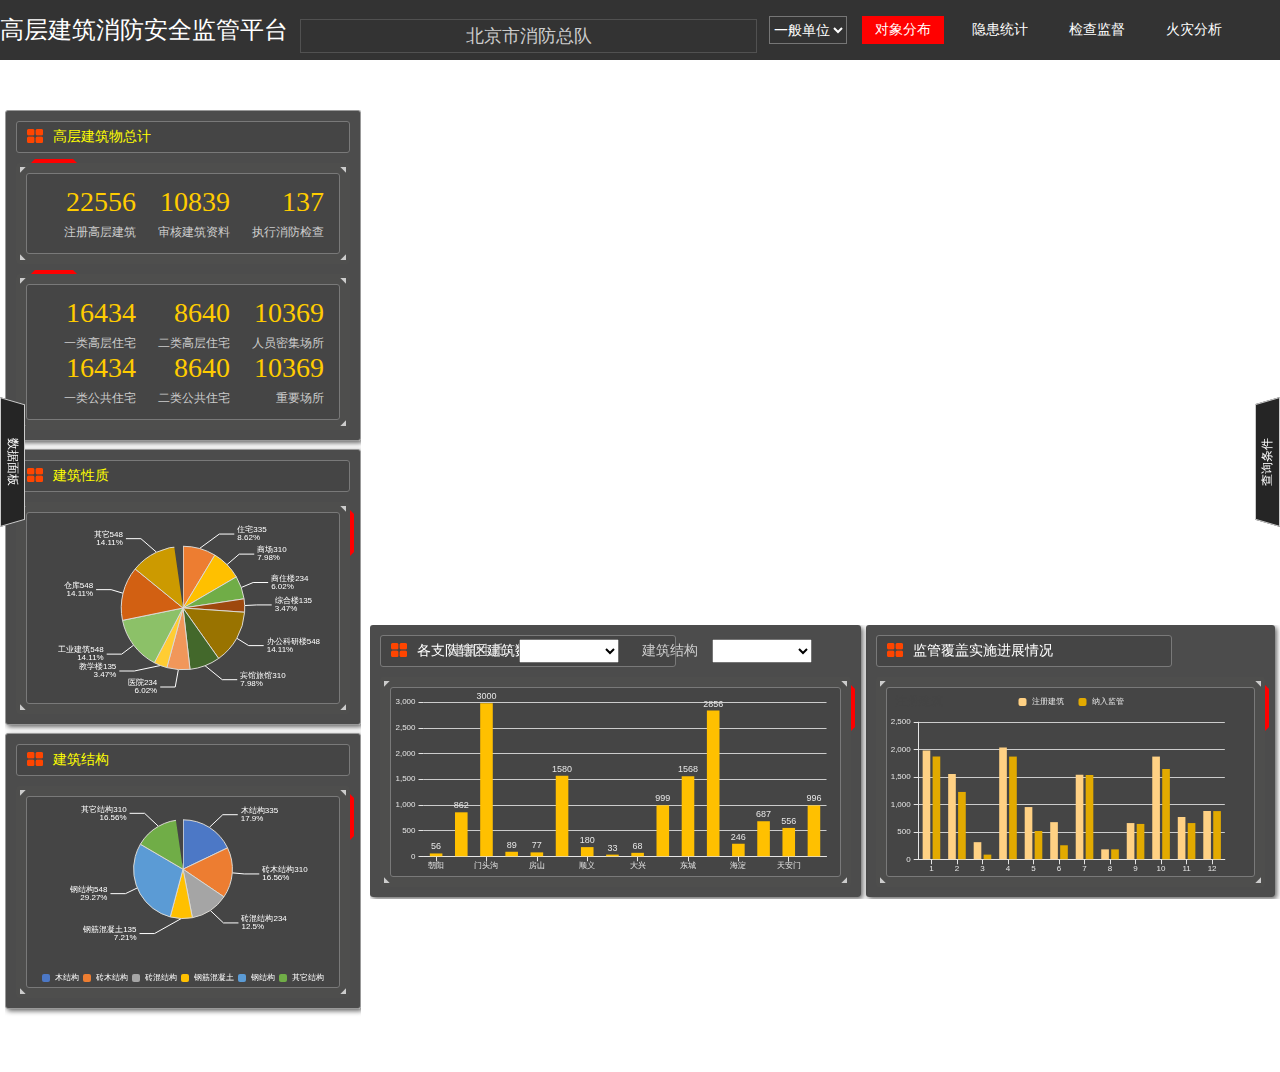
==== commit 4da62af3: "Merge branch 'master' of https://github.com/fazhiyun86/heig-building" ====
--- a/index.html
+++ b/index.html
@@ -37,27 +37,27 @@
               <i class="building-dec-caret caret-bottom-right"></i>
               <div class="building-region-scroll">
               	<div class="building-region-scroll-con">
-	                <!--<ul class="building-region-sub-detail" id="street">
-	                  <li class="building-region-list-item">和平里街道</li>
-	                  <li class="building-region-list-item">和平里街道</li>
-	                  <li class="building-region-list-item">和平里街道</li>
-	                  <li class="building-region-list-item">和平里街道</li>
-	                  <li class="building-region-list-item">和平里街道</li>
-	                  <li class="building-region-list-item">和平里街道</li>
-	                  <li class="building-region-list-item">和平里街道</li>
-	                  <li class="building-region-list-item">和平里街道</li>
-	                  <li class="building-region-list-item">和平里街道</li>
-	                  <li class="building-region-list-item">和平里街道</li>
-	                  <li class="building-region-list-item">和平里街道</li>
-	                  <li class="building-region-list-item">和平里街道</li>
-	                  <li class="building-region-list-item">和平里街道</li>
-	                  <li class="building-region-list-item">和平里街道</li>
-	                  <li class="building-region-list-item">和平里街道</li>
-	                  <li class="building-region-list-item">和平里街道</li>
-	                  <li class="building-region-list-item">和平里街道</li>
-	                  <li class="building-region-list-item">和平里街道</li>
-	                  <li class="building-region-list-item">和平里街道</li>
-	                  <li class="building-region-list-item">和平里街道</li>
+	                <!--<ul class="building-region-sub-detail" id="street">
+	                  <li class="building-region-list-item">和平里街道</li>
+	                  <li class="building-region-list-item">和平里街道</li>
+	                  <li class="building-region-list-item">和平里街道</li>
+	                  <li class="building-region-list-item">和平里街道</li>
+	                  <li class="building-region-list-item">和平里街道</li>
+	                  <li class="building-region-list-item">和平里街道</li>
+	                  <li class="building-region-list-item">和平里街道</li>
+	                  <li class="building-region-list-item">和平里街道</li>
+	                  <li class="building-region-list-item">和平里街道</li>
+	                  <li class="building-region-list-item">和平里街道</li>
+	                  <li class="building-region-list-item">和平里街道</li>
+	                  <li class="building-region-list-item">和平里街道</li>
+	                  <li class="building-region-list-item">和平里街道</li>
+	                  <li class="building-region-list-item">和平里街道</li>
+	                  <li class="building-region-list-item">和平里街道</li>
+	                  <li class="building-region-list-item">和平里街道</li>
+	                  <li class="building-region-list-item">和平里街道</li>
+	                  <li class="building-region-list-item">和平里街道</li>
+	                  <li class="building-region-list-item">和平里街道</li>
+	                  <li class="building-region-list-item">和平里街道</li>
 	                </ul>-->
                 </div>
               </div>
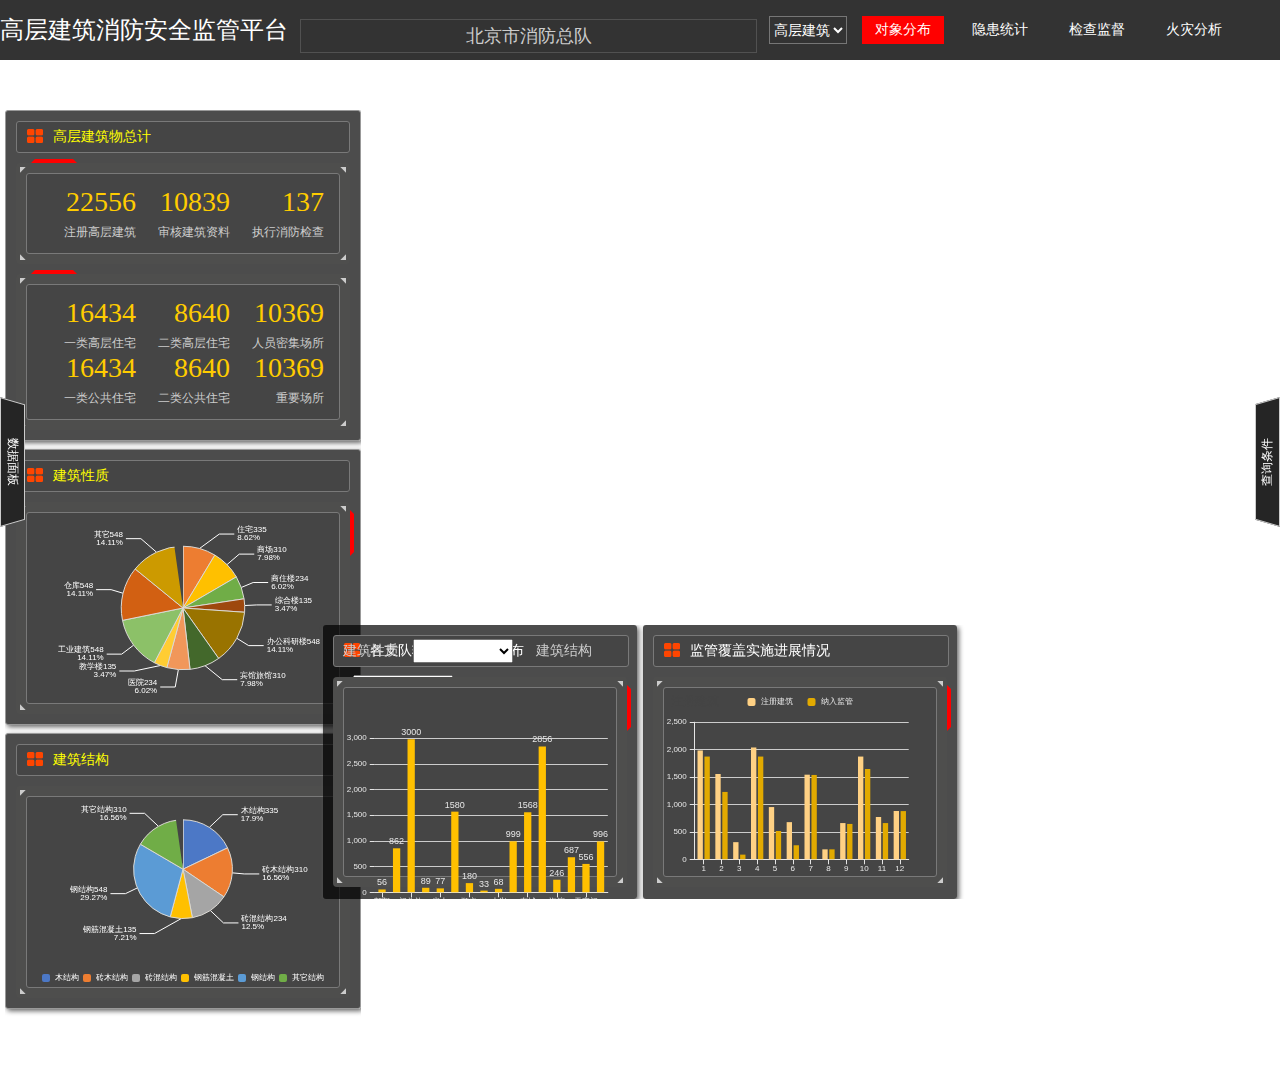
==== commit fdf1f4d1: "查询和拖动" ====
--- a/index.html
+++ b/index.html
@@ -37,27 +37,27 @@
               <i class="building-dec-caret caret-bottom-right"></i>
               <div class="building-region-scroll">
               	<div class="building-region-scroll-con">
-	                <!--<ul class="building-region-sub-detail" id="street">
-	                  <li class="building-region-list-item">和平里街道</li>
-	                  <li class="building-region-list-item">和平里街道</li>
-	                  <li class="building-region-list-item">和平里街道</li>
-	                  <li class="building-region-list-item">和平里街道</li>
-	                  <li class="building-region-list-item">和平里街道</li>
-	                  <li class="building-region-list-item">和平里街道</li>
-	                  <li class="building-region-list-item">和平里街道</li>
-	                  <li class="building-region-list-item">和平里街道</li>
-	                  <li class="building-region-list-item">和平里街道</li>
-	                  <li class="building-region-list-item">和平里街道</li>
-	                  <li class="building-region-list-item">和平里街道</li>
-	                  <li class="building-region-list-item">和平里街道</li>
-	                  <li class="building-region-list-item">和平里街道</li>
-	                  <li class="building-region-list-item">和平里街道</li>
-	                  <li class="building-region-list-item">和平里街道</li>
-	                  <li class="building-region-list-item">和平里街道</li>
-	                  <li class="building-region-list-item">和平里街道</li>
-	                  <li class="building-region-list-item">和平里街道</li>
-	                  <li class="building-region-list-item">和平里街道</li>
-	                  <li class="building-region-list-item">和平里街道</li>
+	                <!--<ul class="building-region-sub-detail" id="street">
+	                  <li class="building-region-list-item">和平里街道</li>
+	                  <li class="building-region-list-item">和平里街道</li>
+	                  <li class="building-region-list-item">和平里街道</li>
+	                  <li class="building-region-list-item">和平里街道</li>
+	                  <li class="building-region-list-item">和平里街道</li>
+	                  <li class="building-region-list-item">和平里街道</li>
+	                  <li class="building-region-list-item">和平里街道</li>
+	                  <li class="building-region-list-item">和平里街道</li>
+	                  <li class="building-region-list-item">和平里街道</li>
+	                  <li class="building-region-list-item">和平里街道</li>
+	                  <li class="building-region-list-item">和平里街道</li>
+	                  <li class="building-region-list-item">和平里街道</li>
+	                  <li class="building-region-list-item">和平里街道</li>
+	                  <li class="building-region-list-item">和平里街道</li>
+	                  <li class="building-region-list-item">和平里街道</li>
+	                  <li class="building-region-list-item">和平里街道</li>
+	                  <li class="building-region-list-item">和平里街道</li>
+	                  <li class="building-region-list-item">和平里街道</li>
+	                  <li class="building-region-list-item">和平里街道</li>
+	                  <li class="building-region-list-item">和平里街道</li>
 	                </ul>-->
                 </div>
               </div>
@@ -74,7 +74,7 @@
     	<select name="" class="selectVer">
     		<option value="">一般单位</option>
     		<option value="">重点单位</option>
-    		<option value="">高层建筑</option>
+    		<option value="" selected="selected">高层建筑</option>
     		<option value="">重大专项</option>
     	</select>
       <a class="active" href="#distribution">对象分布</a>
@@ -160,10 +160,10 @@
       <!-- END：重大隐患对比 -->
 
       <!-- BEGIN：检查监督--建筑统计数据 -->
-      <div class="building-statistic-window building-window">
+      <div class="building-statistic-window building-window building-window-move">
         <span class="building-window-close">×</span>
         <div class="building-statistic-card">
-          <div class="building-statistic-card-head"><img class="building-card-head-icon" src="./src/images/card-head-icon.png" />建筑统计数据</div>
+          <div class="building-statistic-card-head  move-btn"><img class="building-card-head-icon" src="./src/images/card-head-icon.png" />建筑统计数据</div>
           <div class="building-statistic-card-body">
             <div class="building-statistic-card-wrap building-horizontal-dec">
               <i class="building-dec-caret caret-top-left"></i>
@@ -295,10 +295,10 @@
       <!-- END：检查监督--建筑统计数据 -->
 
       <!-- BEGIN：检查监督--建筑档案 -->
-      <div class="building-record-window building-window">
+      <div class="building-record-window building-window building-window-move">
         <span class="building-window-close">×</span>
         <div class="building-record-card">
-          <div class="building-record-card-head"><img class="building-card-head-icon" src="./src/images/card-head-icon.png" />建筑档案</div>
+          <div class="building-record-card-head  move-btn"><img class="building-card-head-icon" src="./src/images/card-head-icon.png" />建筑档案</div>
           <div class="building-record-card-body">
             <div class="building-record-card-wrap building-horizontal-dec">
               <i class="building-dec-caret caret-top-left"></i>
@@ -659,10 +659,10 @@
       <!-- END：检查监督--建筑档案 -->
 
       <!-- BEGIN：检查监督--隐患整改记录 -->
-      <div class="building-rectified-window building-window">
+      <div class="building-rectified-window building-window building-window-move">
         <span class="building-window-close">×</span>
         <div class="building-rectified-card">
-          <div class="building-rectified-card-head"><img class="building-card-head-icon" src="./src/images/card-head-icon.png" />隐患整改记录</div>
+          <div class="building-rectified-card-head  move-btn"><img class="building-card-head-icon" src="./src/images/card-head-icon.png" />隐患整改记录</div>
           <div class="building-rectified-card-body">
             <div class="building-rectified-card-wrap building-horizontal-dec">
               <i class="building-dec-caret caret-top-left"></i>
@@ -777,10 +777,10 @@
       <!-- END：检查监督--隐患整改记录 -->
 
       <!-- BEGIN：检查监督--消防检查记录 -->
-      <div class="building-inspection-window building-window" style="display: ;">
+      <div class="building-inspection-window building-window building-window-move" style="display: ;">
         <span class="building-window-close">×</span>
         <div class="building-inspection-card">
-          <div class="building-inspection-card-head"><img class="building-card-head-icon" src="./src/images/card-head-icon.png" />消防检查记录</div>
+          <div class="building-inspection-card-head  move-btn"><img class="building-card-head-icon" src="./src/images/card-head-icon.png" />消防检查记录</div>
           <div class="building-inspection-card-body">
             <div class="building-inspection-card-wrap building-horizontal-dec">
               <i class="building-dec-caret caret-top-left"></i>
@@ -1427,7 +1427,7 @@
       <div class="building-card building-card-no-content">
         <div class="building-card-head building-card-head-yellow">
           <img class="building-card-head-icon" src="./src/images/building.png" />建筑名称
-          <span class="building-card-head-search"><input type="text" placeholder="请输入建筑名称" /><span></span></span>
+          <span class="building-card-head-search"><input type="text" placeholder="请输入建筑名称" id="sel_jz-name" /><span onclick="mapDate.mapGet._map_Chart_GetBldgListForOrganiseUnit();"></span></span>
         </div>
       </div>
       <!-- END：建筑名称 -->
@@ -1440,7 +1440,7 @@
             <i class="building-dec-caret caret-top-right"></i>
             <i class="building-dec-caret caret-bottom-left"></i>
             <i class="building-dec-caret caret-bottom-right"></i>
-            <div class="building-card-content building-card-content-form">  <!-- building-card-content-form：表单控件式 -->
+            <div class="building-card-content building-card-content-form sel-jzxz">  <!-- building-card-content-form：表单控件式 -->
               <div class="building-card-content-row">
                 <div class="building-card-content-col-4">
                   <label><input type="checkbox" class="building-nature-item"/>仓库</label>
@@ -1496,7 +1496,7 @@
             <i class="building-dec-caret caret-top-right"></i>
             <i class="building-dec-caret caret-bottom-left"></i>
             <i class="building-dec-caret caret-bottom-right"></i>
-            <div class="building-card-content building-card-content-form">
+            <div class="building-card-content building-card-content-form sel-jzjg">
               <div class="building-card-content-row">
                 <div class="building-card-content-col-4">
                   <label><input type="checkbox" class="building-structure-item"/>木结构</label>
@@ -1533,7 +1533,7 @@
             <i class="building-dec-caret caret-top-right"></i>
             <i class="building-dec-caret caret-bottom-left"></i>
             <i class="building-dec-caret caret-bottom-right"></i>
-            <div class="building-card-content building-card-content-form">
+            <div class="building-card-content building-card-content-form sel-jzlx">
               <div class="building-card-content-row">
                 <div class="building-card-content-col-4">
                   <label><input type="checkbox" class="building-type-item"/>一类公共住宅</label>
@@ -1570,7 +1570,7 @@
             <i class="building-dec-caret caret-top-right"></i>
             <i class="building-dec-caret caret-bottom-left"></i>
             <i class="building-dec-caret caret-bottom-right"></i>
-            <div class="building-card-content building-card-content-form">
+            <div class="building-card-content building-card-content-form sel-jzjgqk">
               <div class="building-card-content-row">
                 <div class="building-card-content-col-4">
                   <label><input type="checkbox" />所有注册建筑</label>
--- a/src/css/heig-building.css
+++ b/src/css/heig-building.css
@@ -989,7 +989,7 @@
 
 .building-slider-bottom {
   position: fixed;
-  left: 370px;
+  left: 0px;
   right: 0;
   bottom: 1px;
   height: 274px;
@@ -1012,21 +1012,15 @@
   width: 100%;
   height: 100%;
   overflow: hidden;
+  display: flex;
+  justify-content: center;
 }
 
 .building-slider-bottom .building-card {
   float: left;
   border: 0;
-  margin-bottom: 0;
-}
-
-.building-slider-bottom .building-card:first-child {
-  width: 54%;
-  margin-right: 0.5%;
-}
-
-.building-slider-bottom .building-card:last-child {
-  width: 45%;
+  width: 24.5%;
+  margin: 0 0.25%;
 }
 
 .building-slider-bottom form.building-card-head-search {
@@ -2765,3 +2759,7 @@
   left: 10px;
   right: 10px;
 }
+
+.move-btn {
+  cursor: move;
+}
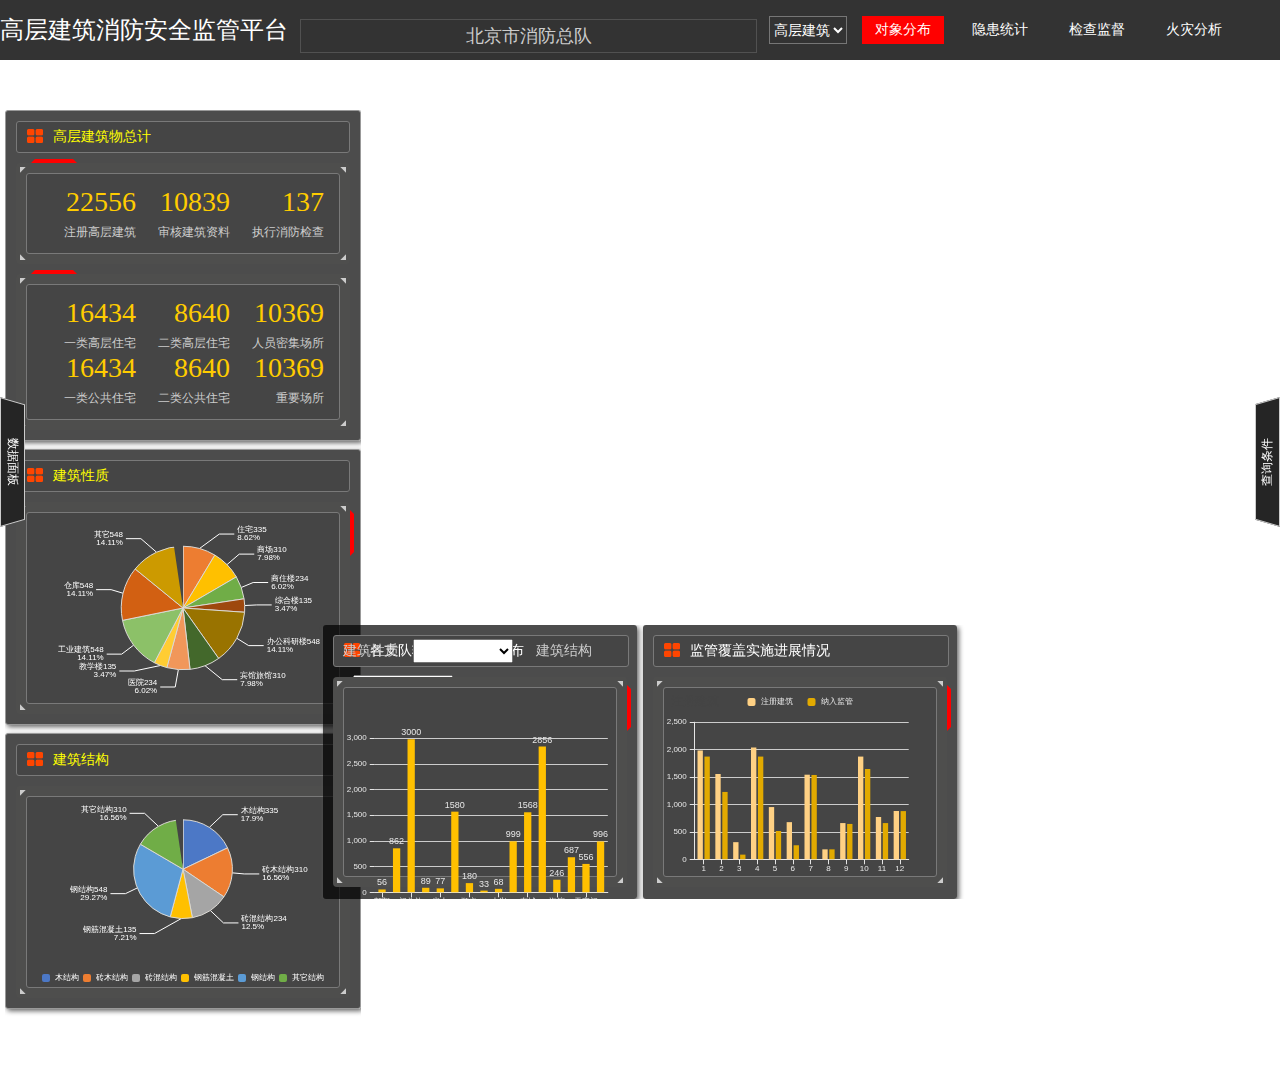
==== commit 5f4ce6d3: "1" ====
--- a/index.html
+++ b/index.html
@@ -37,27 +37,27 @@
               <i class="building-dec-caret caret-bottom-right"></i>
               <div class="building-region-scroll">
               	<div class="building-region-scroll-con">
-	                <!--<ul class="building-region-sub-detail" id="street">
-	                  <li class="building-region-list-item">和平里街道</li>
-	                  <li class="building-region-list-item">和平里街道</li>
-	                  <li class="building-region-list-item">和平里街道</li>
-	                  <li class="building-region-list-item">和平里街道</li>
-	                  <li class="building-region-list-item">和平里街道</li>
-	                  <li class="building-region-list-item">和平里街道</li>
-	                  <li class="building-region-list-item">和平里街道</li>
-	                  <li class="building-region-list-item">和平里街道</li>
-	                  <li class="building-region-list-item">和平里街道</li>
-	                  <li class="building-region-list-item">和平里街道</li>
-	                  <li class="building-region-list-item">和平里街道</li>
-	                  <li class="building-region-list-item">和平里街道</li>
-	                  <li class="building-region-list-item">和平里街道</li>
-	                  <li class="building-region-list-item">和平里街道</li>
-	                  <li class="building-region-list-item">和平里街道</li>
-	                  <li class="building-region-list-item">和平里街道</li>
-	                  <li class="building-region-list-item">和平里街道</li>
-	                  <li class="building-region-list-item">和平里街道</li>
-	                  <li class="building-region-list-item">和平里街道</li>
-	                  <li class="building-region-list-item">和平里街道</li>
+	                <!--<ul class="building-region-sub-detail" id="street">
+	                  <li class="building-region-list-item">和平里街道</li>
+	                  <li class="building-region-list-item">和平里街道</li>
+	                  <li class="building-region-list-item">和平里街道</li>
+	                  <li class="building-region-list-item">和平里街道</li>
+	                  <li class="building-region-list-item">和平里街道</li>
+	                  <li class="building-region-list-item">和平里街道</li>
+	                  <li class="building-region-list-item">和平里街道</li>
+	                  <li class="building-region-list-item">和平里街道</li>
+	                  <li class="building-region-list-item">和平里街道</li>
+	                  <li class="building-region-list-item">和平里街道</li>
+	                  <li class="building-region-list-item">和平里街道</li>
+	                  <li class="building-region-list-item">和平里街道</li>
+	                  <li class="building-region-list-item">和平里街道</li>
+	                  <li class="building-region-list-item">和平里街道</li>
+	                  <li class="building-region-list-item">和平里街道</li>
+	                  <li class="building-region-list-item">和平里街道</li>
+	                  <li class="building-region-list-item">和平里街道</li>
+	                  <li class="building-region-list-item">和平里街道</li>
+	                  <li class="building-region-list-item">和平里街道</li>
+	                  <li class="building-region-list-item">和平里街道</li>
 	                </ul>-->
                 </div>
               </div>
@@ -1427,7 +1427,10 @@
       <div class="building-card building-card-no-content">
         <div class="building-card-head building-card-head-yellow">
           <img class="building-card-head-icon" src="./src/images/building.png" />建筑名称
-          <span class="building-card-head-search"><input type="text" placeholder="请输入建筑名称" id="sel_jz-name" /><span onclick="mapDate.mapGet._map_Chart_GetBldgListForOrganiseUnit();"></span></span>
+          <span class="building-card-head-search">
+          	<input type="text" placeholder="请输入建筑名称" id="sel_jz-name" />
+          	<span onclick="mapDate.mapGet._map_Chart_GetBldgListForOrganiseUnit();"></span>
+          </span>
         </div>
       </div>
       <!-- END：建筑名称 -->
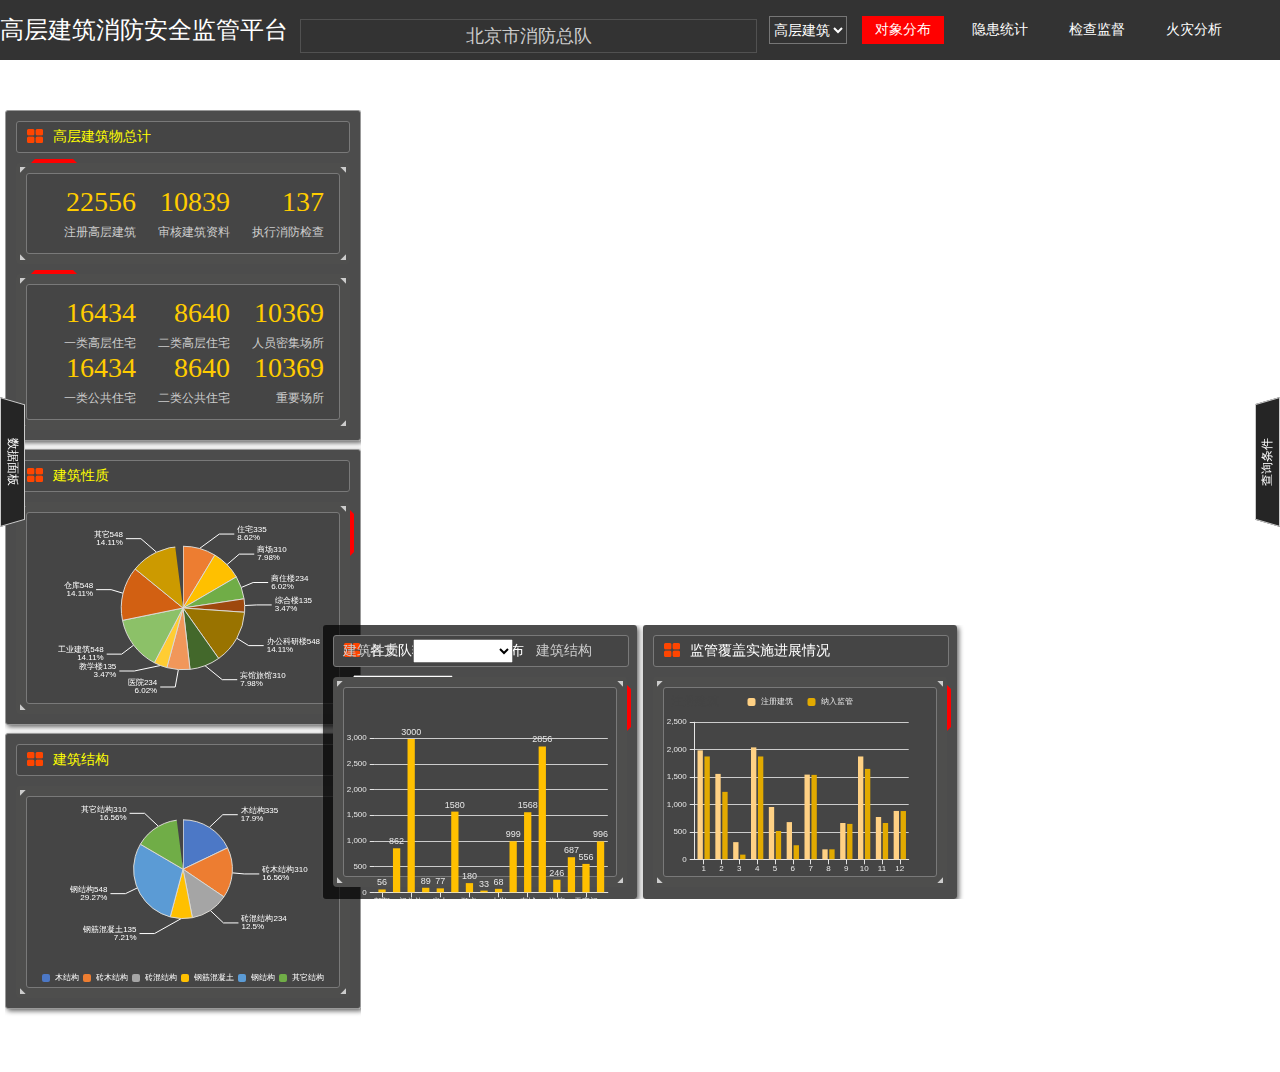
==== commit 4e39f28d: "修改部分bug" ====
--- a/index.html
+++ b/index.html
@@ -701,7 +701,7 @@
                         </li>
                       </ul>
                     </div>
-                  </div>
+                 </div>
                 </div>
                 <div class="building-rectified-inner">
                   <!-- 整改单 -->
@@ -709,62 +709,63 @@
                     <h5>隐患整改单</h5>
                     <div class="building-rectified-detail-inner">
                       <div class="building-rectified-report">
-                        <div class="building-rectified-scroll">
-                          <div class="building-rectified-report-title">
-                            <h5>16楼北侧逃生通道堵塞问题整改</h5>
-                            <p>整改单号：EXAMR201703281488920</p>
-                          </div>
-                          <div class="building-rectified-report-problem">
-                            <h5>隐患问题</h5>
-                            <p>16楼北侧逃生通道情况：存在异常</p>
-                            <p>发现堆积有纸箱等杂物，影响通道畅通，存在安全隐患</p>
-                            <div class="building-rectified-report-imglist">
-                              <div class="building-rectified-report-img">
-                                <img src="src/images/building-fire-img.png" />
-                              </div>
-                              <div class="building-rectified-report-img">
-                                <img src="src/images/building-fire-img.png" />
-                              </div>
-                              <div class="building-rectified-report-img">
-                                <img src="src/images/building-fire-img.png" />
-                              </div>
-                              <div class="building-rectified-report-img">
-                                <img src="src/images/building-fire-img.png" />
-                              </div>
-                              <div class="building-rectified-report-img">
-                                <img src="src/images/building-fire-img.png" />
-                              </div>
-                            </div>
-                            <p>整改期限：2017.9.1 - 2017.9.20</p>
-                            <p>通知下发：张华军 &nbsp; &nbsp; &nbsp; &nbsp; 2017.9.1 14:21:20</p>
-                            <p>通知签收：张华军 &nbsp; &nbsp; &nbsp; &nbsp; 2017.9.1 14:21:20</p>
-                          </div>
-                          <div class="building-rectified-report-content">
-                            <h5>整改内容</h5>
-                            <p>16楼北侧逃生通道情况：存在异常</p>
-                            <p>发现堆积有纸箱等杂物，影响通道畅通，存在安全隐患</p>
-                            <div class="building-rectified-report-imglist">
-                              <div class="building-rectified-report-img">
-                                <img src="src/images/building-fire-img.png" />
-                              </div>
-                              <div class="building-rectified-report-img">
-                                <img src="src/images/building-fire-img.png" />
-                              </div>
-                              <div class="building-rectified-report-img">
-                                <img src="src/images/building-fire-img.png" />
-                              </div>
-                              <div class="building-rectified-report-img">
-                                <img src="src/images/building-fire-img.png" />
-                              </div>
-                              <div class="building-rectified-report-img">
-                                <img src="src/images/building-fire-img.png" />
-                              </div>
-                            </div>
-                            <p>整改登记：张华军 &nbsp; &nbsp; &nbsp; &nbsp; 2017.9.1 14:21:20</p>
-                            <p>整改审核：张华军 &nbsp; &nbsp; &nbsp; &nbsp; 2017.9.1 14:21:20</p>
-                            <p>审核意见：<br/>隐患已经消除，杂物清理完成</p>
-                          </div>
-                        </div>
+                        <!--<div class="building-rectified-scroll">
+                          <div class="building-rectified-report-title">
+                            <h5>16楼北侧逃生通道堵塞问题整改</h5>
+                            <p>整改单号：EXAMR201703281488920</p>
+                          </div>
+                          <div class="building-rectified-report-problem">
+                            <h5>隐患问题</h5>
+                            <p>16楼北侧逃生通道情况：存在异常</p>
+                            <p>发现堆积有纸箱等杂物，影响通道畅通，存在安全隐患</p>
+                            <div class="building-rectified-report-imglist">
+                              <div class="building-rectified-report-img">
+                                <img src="src/images/building-fire-img.png" />
+                              </div>
+                              <div class="building-rectified-report-img">
+                                <img src="src/images/building-fire-img.png" />
+                              </div>
+                              <div class="building-rectified-report-img">
+                                <img src="src/images/building-fire-img.png" />
+                              </div>
+                              <div class="building-rectified-report-img">
+                                <img src="src/images/building-fire-img.png" />
+                              </div>
+                              <div class="building-rectified-report-img">
+                                <img src="src/images/building-fire-img.png" />
+                              </div>
+                            </div>
+                            <p>整改期限：2017.9.1 - 2017.9.20</p>
+                            <p>通知下发：张华军 &nbsp; &nbsp; &nbsp; &nbsp; 2017.9.1 14:21:20</p>
+                            <p>通知签收：张华军 &nbsp; &nbsp; &nbsp; &nbsp; 2017.9.1 14:21:20</p>
+                          </div>
+                          <div class="building-rectified-report-content">
+                            <h5>整改内容</h5>
+                            <p>16楼北侧逃生通道情况：存在异常</p>
+                            <p>发现堆积有纸箱等杂物，影响通道畅通，存在安全隐患</p>
+                            <div class="building-rectified-report-imglist">
+                              <div class="building-rectified-report-img">
+                                <img src="src/images/building-fire-img.png" />
+                              </div>
+                              <div class="building-rectified-report-img">
+                                <img src="src/images/building-fire-img.png" />
+                              </div>
+                              <div class="building-rectified-report-img">
+                                <img src="src/images/building-fire-img.png" />
+                              </div>
+                              <div class="building-rectified-report-img">
+                                <img src="src/images/building-fire-img.png" />
+                              </div>
+                              <div class="building-rectified-report-img">
+                                <img src="src/images/building-fire-img.png" />
+                              </div>
+                            </div>
+                            <p>整改登记：张华军 &nbsp; &nbsp; &nbsp; &nbsp; 2017.9.1 14:21:20</p>
+                            <p>整改审核：张华军 &nbsp; &nbsp; &nbsp; &nbsp; 2017.9.1 14:21:20</p>
+                            <p>审核意见：<br/>隐患已经消除，杂物清理完成</p>
+                          </div>
+                        </div>
+                      -->
                       </div>
                     </div>
                   </div>
@@ -852,17 +853,17 @@
                   <div class="building-inspection-inner building-horizontal-dec">
                     <div class="building-inspection-scroll">
                       <ul class="building-inspection-floors">
-                        <li class="active">1单元1层</li>
-                        <li>1单元2层</li>
-                        <li>1单元3层</li>
-                        <li>1单元4层</li>
-                        <li>1单元5层</li>
-                        <li>1单元6层</li>
-                        <li>1单元7层</li>
-                        <li>1单元8层</li>
-                        <li>1单元9层</li>
-                        <li>1单元10层</li>
-                        <li>1单元11层</li>
+                        <!--<li class="active">1单元1层</li>
+                        <li>1单元2层</li>
+                        <li>1单元3层</li>
+                        <li>1单元4层</li>
+                        <li>1单元5层</li>
+                        <li>1单元6层</li>
+                        <li>1单元7层</li>
+                        <li>1单元8层</li>
+                        <li>1单元9层</li>
+                        <li>1单元10层</li>
+                        <li>1单元11层</li>-->
                       </ul>
                     </div>
                   </div>
@@ -879,37 +880,38 @@
 			                    	<div class="building-inspection-inner-con">
 			                    		<div class="building-inspection-inner-cons">
 			                    			<div class="building-inspection-inner-cons-li">
-						                      <div class="building-inspection-group">
-						                        <div class="building-inspection-item two-col">
-						                          <label class="building-inspection-label"><img src="src/images/building-tree.png" /></label>
-						                          <div class="building-inspection-item-content active">外墙外保温材料</div>
-						                        </div>
-						                        <div class="building-inspection-item two-col">
-						                          <label class="building-inspection-label"><img src="src/images/building-tree.png" /></label>
-						                          <div class="building-inspection-item-content">建筑消防设施</div>
-						                        </div>
-						                      </div>
-						                      <div class="building-inspection-group">
-						                        <div class="building-inspection-item two-col">
-						                          <label class="building-inspection-label"><img src="src/images/building-tree.png" /></label>
-						                          <div class="building-inspection-item-content">安全疏散设施</div>
-						                        </div>
-						                        <div class="building-inspection-item two-col">
-						                          <label class="building-inspection-label"><img src="src/images/building-tree.png" /></label>
-						                          <div class="building-inspection-item-content">管道井</div>
-						                        </div>
-						                      </div>
-						                      <div class="building-inspection-group">
-						                        <div class="building-inspection-item two-col">
-						                          <label class="building-inspection-label"><img src="src/images/building-tree.png" /></label>
-						                          <div class="building-inspection-item-content">电气燃气管理</div>
-						                        </div>
-						                        <div class="building-inspection-item two-col">
-						                          <label class="building-inspection-label"><img src="src/images/building-tree.png" /></label>
-						                          <div class="building-inspection-item-content">日常消防安全管理</div>
-						                        </div>
-						                      </div>
-						                    </div>
+						                      <!--<div class="building-inspection-group">
+						                        <div class="building-inspection-item two-col">
+						                          <label class="building-inspection-label"><img src="src/images/building-tree.png" /></label>
+						                          <div class="building-inspection-item-content active">外墙外保温材料</div>
+						                        </div>
+						                        <div class="building-inspection-item two-col">
+						                          <label class="building-inspection-label"><img src="src/images/building-tree.png" /></label>
+						                          <div class="building-inspection-item-content">建筑消防设施</div>
+						                        </div>
+						                      </div>
+						                      <div class="building-inspection-group">
+						                        <div class="building-inspection-item two-col">
+						                          <label class="building-inspection-label"><img src="src/images/building-tree.png" /></label>
+						                          <div class="building-inspection-item-content">安全疏散设施</div>
+						                        </div>
+						                        <div class="building-inspection-item two-col">
+						                          <label class="building-inspection-label"><img src="src/images/building-tree.png" /></label>
+						                          <div class="building-inspection-item-content">管道井</div>
+						                        </div>
+						                      </div>
+						                      <div class="building-inspection-group">
+						                        <div class="building-inspection-item two-col">
+						                          <label class="building-inspection-label"><img src="src/images/building-tree.png" /></label>
+						                          <div class="building-inspection-item-content">电气燃气管理</div>
+						                        </div>
+						                        <div class="building-inspection-item two-col">
+						                          <label class="building-inspection-label"><img src="src/images/building-tree.png" /></label>
+						                          <div class="building-inspection-item-content">日常消防安全管理</div>
+						                        </div>
+						                      </div>
+						                    -->
+			                    			</div>
 					                    </div>
 				                    </div>
 			                    </div>
@@ -920,62 +922,63 @@
 			                      <div class="building-inspection-dcon">
 			                      	<div class="building-inspection-dcon-ul">
 			                      		<div class="building-inspection-scroll inspection-li">
-					                        <div class="building-inspection-detail-container">
-					                        	<div class="building-inspection-detail-container-tit">
-					                        		<div class="tit">电缆井</div>
-					                        		<div class="type">未检查</div>
-					                        	</div>
-					                        </div>
-					                        <div class="building-inspection-detail-container">
-					                        	<div class="building-inspection-detail-container-tit">
-					                        		<div class="tit">电缆井</div>
-					                        		<div class="type"></div>
-					                        		
-					                        	</div>
-					                          <div class="building-inspection-group">
-					                            <div class="building-inspection-item">
-					                              <label class="building-inspection-label"><img src="src/images/building-person.png" /></label>
-					                              <div class="building-inspection-item-content"><span style="color:#fff">检查人：成立前</span><br /><span style="color:#999">2017-10-24 15:32:27</span></div>
-					                            </div>
-					                          </div>
-					                          <div class="building-inspection-group">
-					                            <div class="building-inspection-item">
-					                              <label class="building-inspection-label"><img src="src/images/building-fire.png" /></label>
-					                              <div class="building-inspection-item-content">防火封堵情况<span class="building-right">严密</span></div>
-					                            </div>
-					                          </div>
-					                          <div class="building-inspection-group">
-					                            <div class="building-inspection-item">
-					                              <label class="building-inspection-label"><img src="src/images/building-fire.png" /></label>
-					                              <div class="building-inspection-item-content">日常管理情况<span class="building-right">正常</span></div>
-					                            </div>
-					                          </div>
-					                          <div class="building-inspection-group ">
-					                            <div class="building-inspection-item">
-					                              <label class="building-inspection-label building-hide"><img src="src/images/building-fire.png" /></label>
-					                              <div class="building-inspection-item-content">
-					                                <div class="building-inspection-imglist">
-					                                  <div class="building-inspection-img">
-					                                    <img src="src/images/building-fire-img.png" />
-					                                  </div>
-					                                  <div class="building-inspection-img">
-					                                    <img src="src/images/building-fire-img.png" />
-					                                  </div>
-					                                  <div class="building-inspection-img">
-					                                    <img src="src/images/building-fire-img.png" />
-					                                  </div>
-					                                  <div class="building-inspection-img">
-					                                    <img src="src/images/building-fire-img.png" />
-					                                  </div>
-					                                  <div class="building-inspection-img">
-					                                    <img src="src/images/building-fire-img.png" />
-					                                  </div>
-					                                </div>
-					                              </div>
-					                            </div>
-					                          </div>
-					                        </div>
-					                     </div>
+					                        <!--<div class="building-inspection-detail-container">
+					                        	<div class="building-inspection-detail-container-tit">
+					                        		<div class="tit">电缆井</div>
+					                        		<div class="type">未检查</div>
+					                        	</div>
+					                        </div>
+					                        <div class="building-inspection-detail-container">
+					                        	<div class="building-inspection-detail-container-tit">
+					                        		<div class="tit">电缆井</div>
+					                        		<div class="type"></div>
+					                        		
+					                        	</div>
+					                          <div class="building-inspection-group">
+					                            <div class="building-inspection-item">
+					                              <label class="building-inspection-label"><img src="src/images/building-person.png" /></label>
+					                              <div class="building-inspection-item-content"><span style="color:#fff">检查人：成立前</span><br /><span style="color:#999">2017-10-24 15:32:27</span></div>
+					                            </div>
+					                          </div>
+					                          <div class="building-inspection-group">
+					                            <div class="building-inspection-item">
+					                              <label class="building-inspection-label"><img src="src/images/building-fire.png" /></label>
+					                              <div class="building-inspection-item-content">防火封堵情况<span class="building-right">严密</span></div>
+					                            </div>
+					                          </div>
+					                          <div class="building-inspection-group">
+					                            <div class="building-inspection-item">
+					                              <label class="building-inspection-label"><img src="src/images/building-fire.png" /></label>
+					                              <div class="building-inspection-item-content">日常管理情况<span class="building-right">正常</span></div>
+					                            </div>
+					                          </div>
+					                          <div class="building-inspection-group ">
+					                            <div class="building-inspection-item">
+					                              <label class="building-inspection-label building-hide"><img src="src/images/building-fire.png" /></label>
+					                              <div class="building-inspection-item-content">
+					                                <div class="building-inspection-imglist">
+					                                  <div class="building-inspection-img">
+					                                    <img src="src/images/building-fire-img.png" />
+					                                  </div>
+					                                  <div class="building-inspection-img">
+					                                    <img src="src/images/building-fire-img.png" />
+					                                  </div>
+					                                  <div class="building-inspection-img">
+					                                    <img src="src/images/building-fire-img.png" />
+					                                  </div>
+					                                  <div class="building-inspection-img">
+					                                    <img src="src/images/building-fire-img.png" />
+					                                  </div>
+					                                  <div class="building-inspection-img">
+					                                    <img src="src/images/building-fire-img.png" />
+					                                  </div>
+					                                </div>
+					                              </div>
+					                            </div>
+					                          </div>
+					                        </div>
+					                     -->
+			                      		</div>
 				                     </div>
 			                     </div>
 			                    </div>
